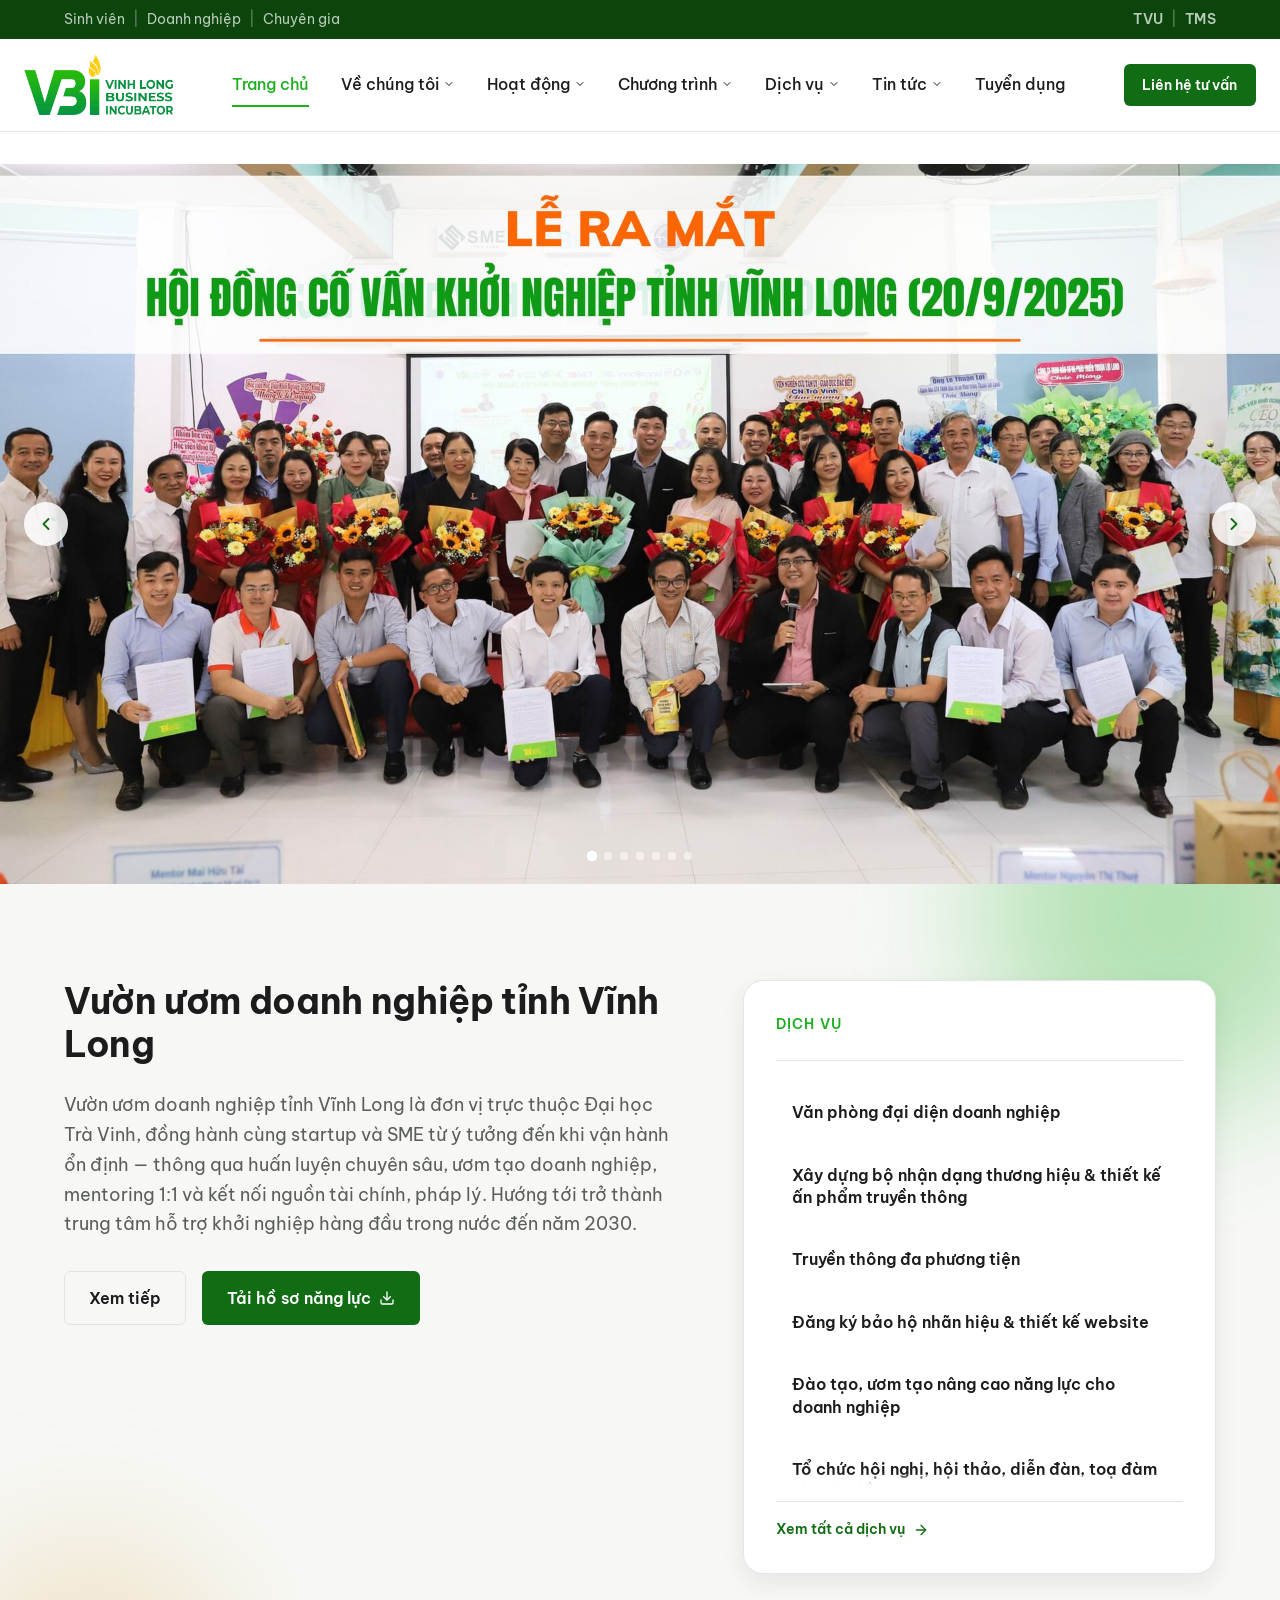
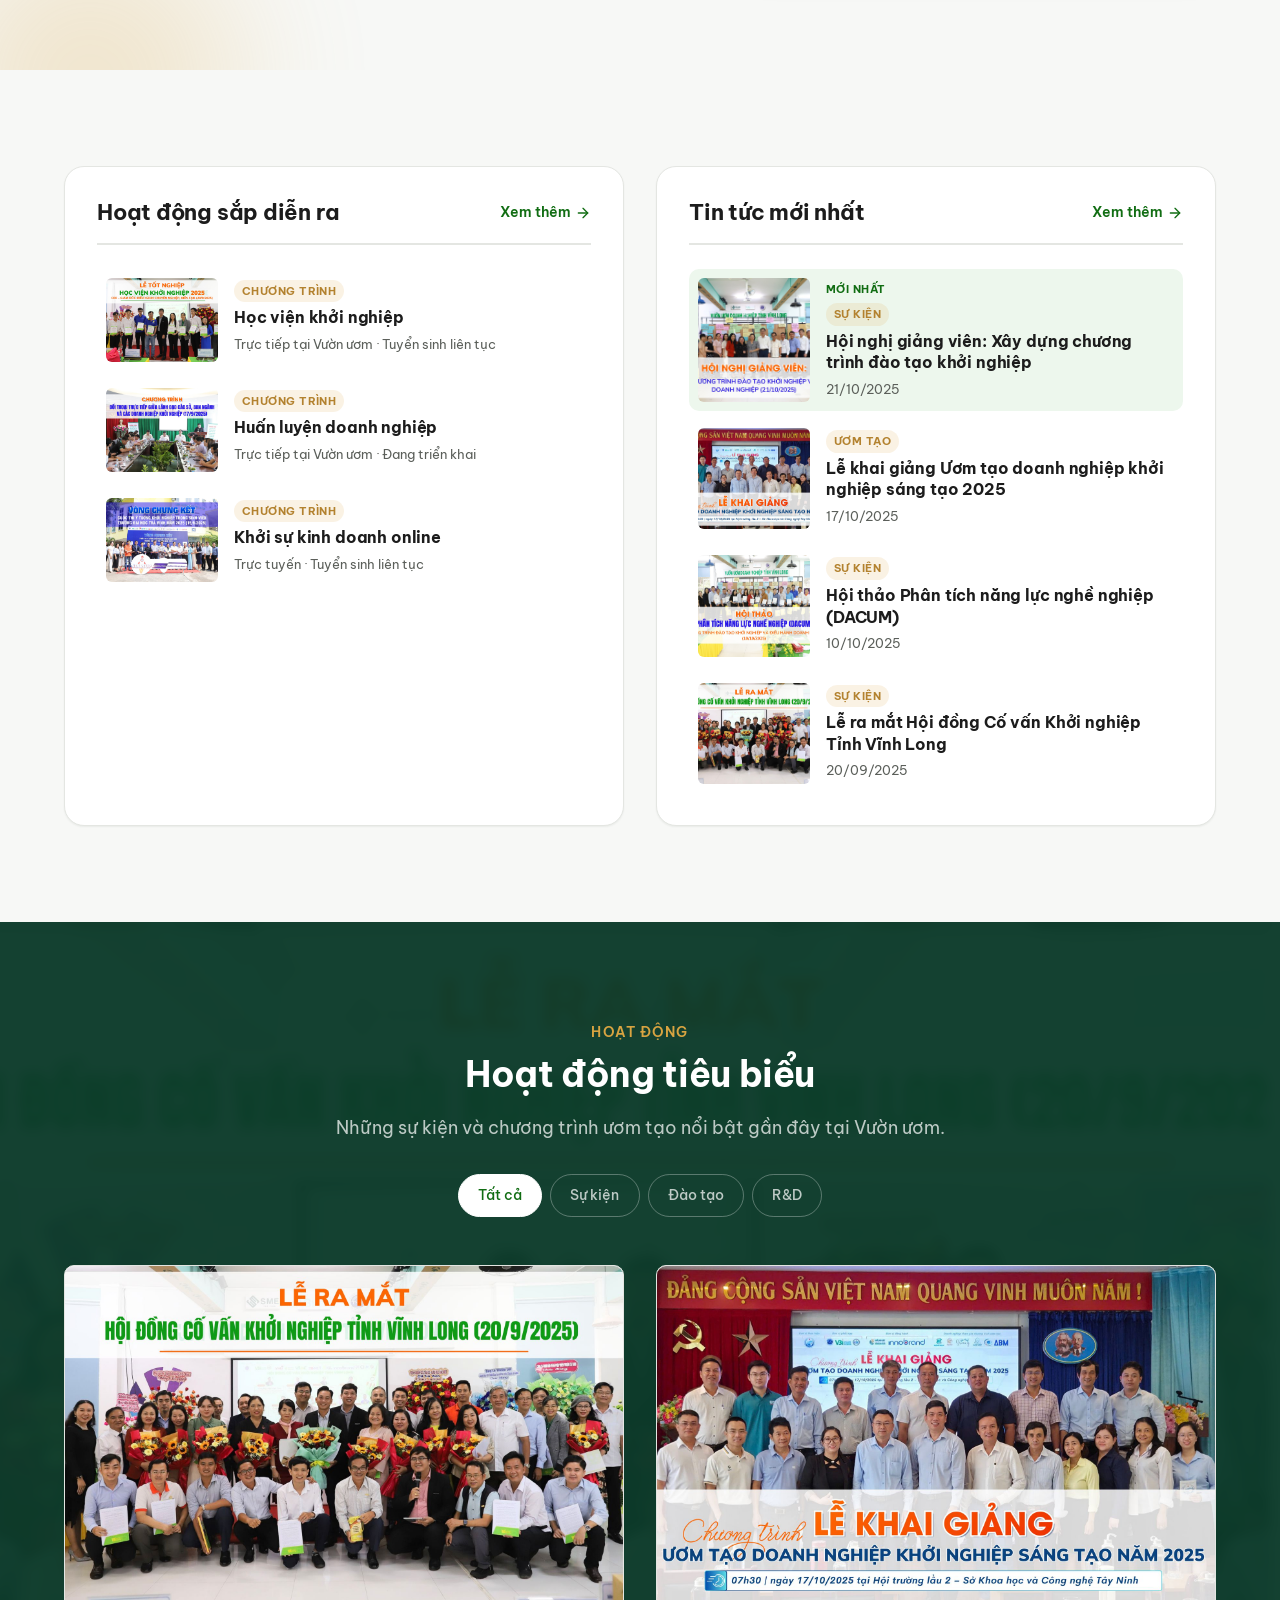
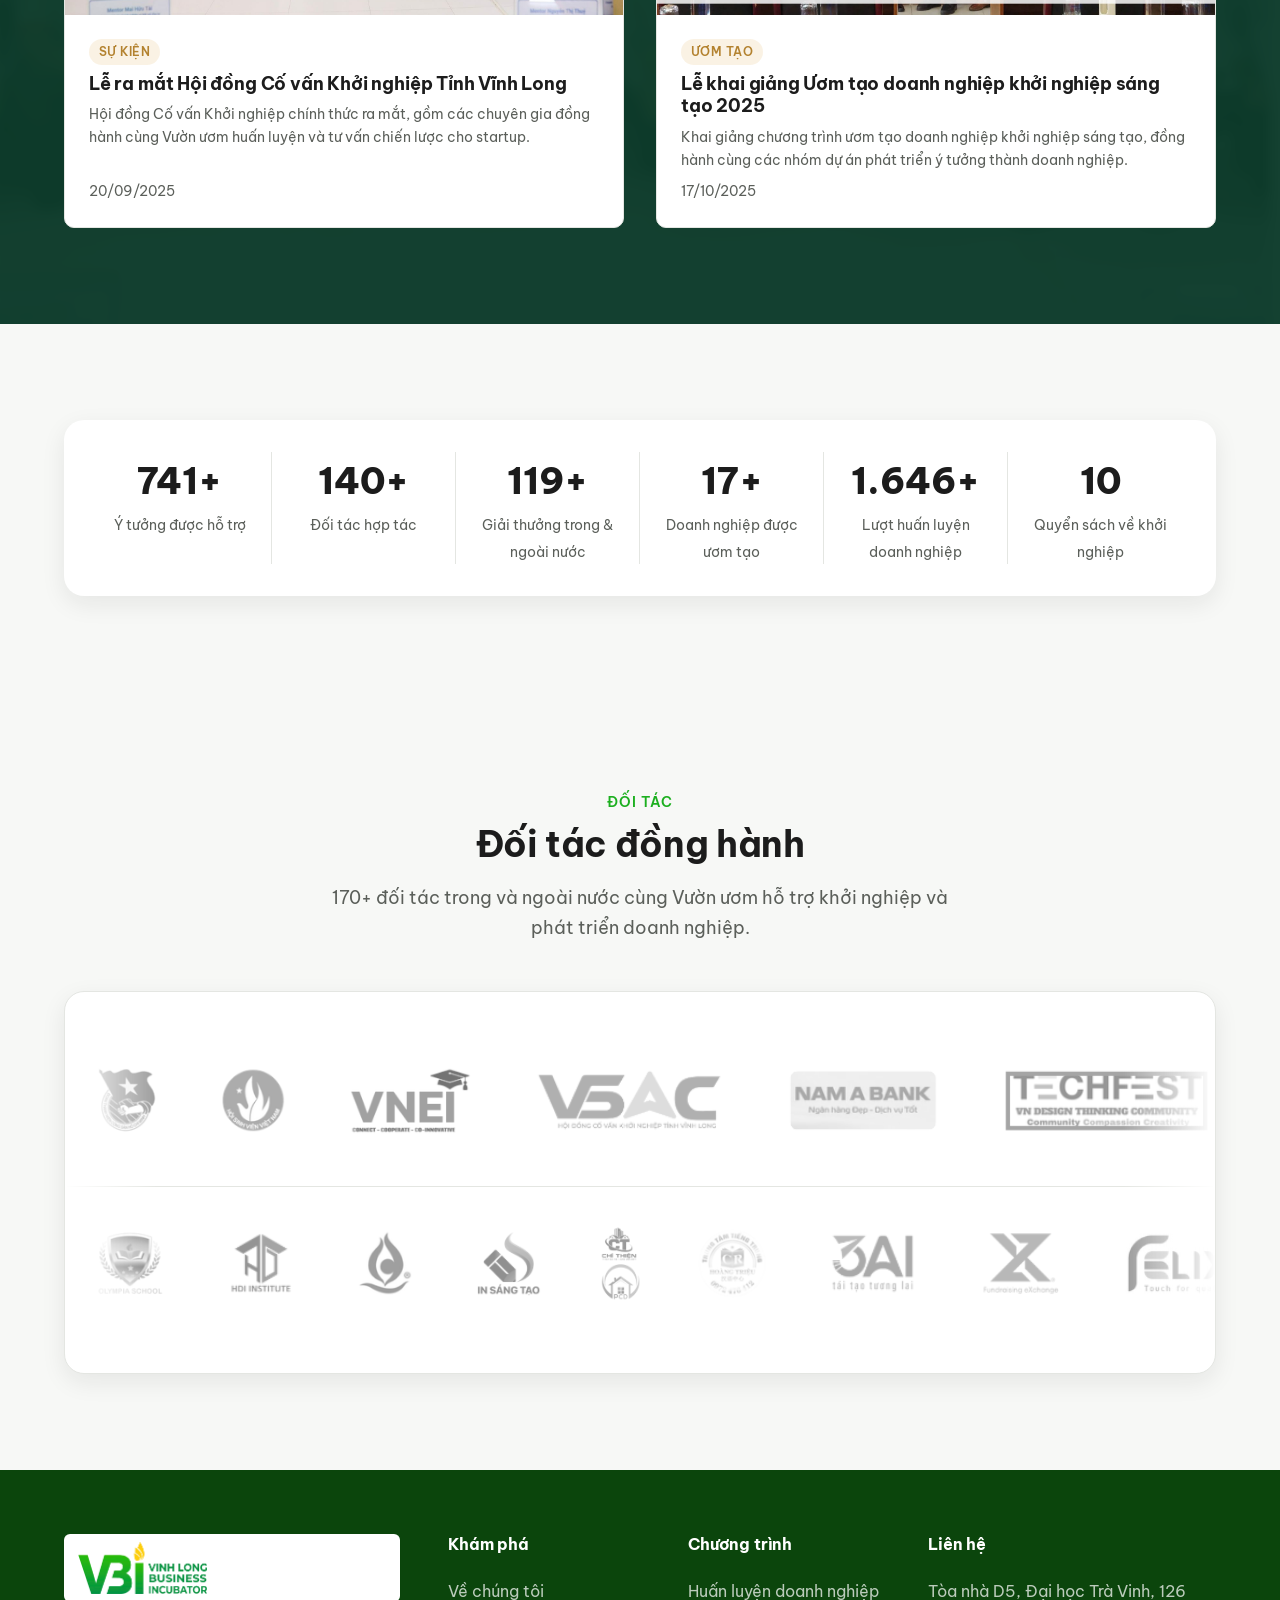
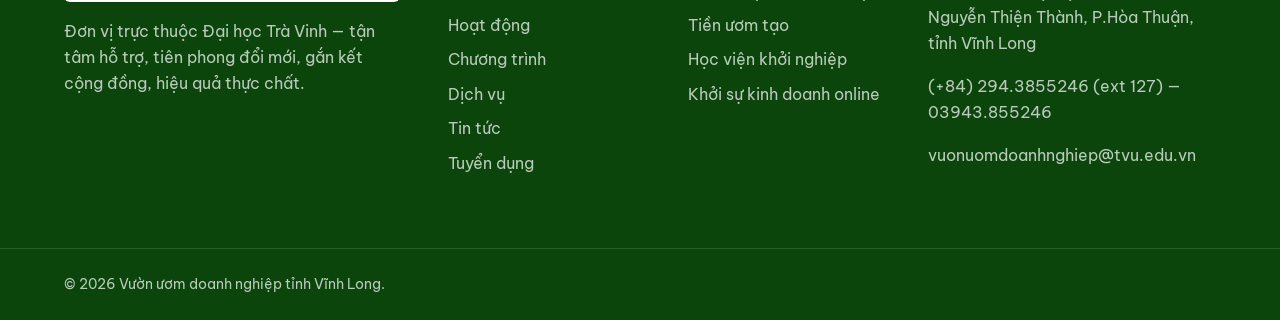
==== index.html @ f82afff4 "Bỏ toàn bộ icon trang trí trên site, giữ icon chức năng Xoá icon minh hoạ/trang trí (program-card, s" ====
<!DOCTYPE html>
<html lang="vi">

<head>
  <meta charset="UTF-8" />
  <meta name="viewport" content="width=device-width, initial-scale=1.0" />
  <title>Vườn Ươm Doanh Nghiệp Tỉnh Vĩnh Long</title>
  <meta name="description"
    content="Vườn ươm doanh nghiệp tỉnh Vĩnh Long — đơn vị trực thuộc Đại học Trà Vinh, hỗ trợ khởi nghiệp và phát triển doanh nghiệp thông qua ươm tạo, huấn luyện, mentoring và kết nối nguồn lực." />
  <link rel="icon" type="image/png" href="assets/images/favicon-32.png" />

  <link rel="preconnect" href="https://fonts.googleapis.com" />
  <link rel="preconnect" href="https://fonts.gstatic.com" crossorigin />
  <link href="https://fonts.googleapis.com/css2?family=Be+Vietnam+Pro:wght@400;500;600;700;800&display=swap"
    rel="stylesheet" />

  <link rel="stylesheet" href="assets/css/base.css" />
  <link rel="stylesheet" href="assets/css/layout.css" />
  <link rel="stylesheet" href="assets/css/components.css" />
</head>

<body>
  <a class="skip-link" href="#main">Bỏ qua đến nội dung chính</a>

  <header class="site-header" data-include="assets/partials/header.html"></header>

  <main id="main">
    <!-- HERO: carousel ảnh hoạt động thật -->
    <section class="hero-carousel" id="heroCarousel" aria-label="Ảnh hoạt động nổi bật" tabindex="0">
      <div class="hero-carousel__track" id="heroCarouselTrack">
        <div class="hero-carousel__slide"><img src="assets/images/hero/event-1.jpg"
            alt="Lễ ra mắt Hội đồng Cố vấn Khởi nghiệp Tỉnh Vĩnh Long, 20/09/2025" loading="eager" /></div>
        <div class="hero-carousel__slide"><img src="assets/images/hero/event-2.jpg"
            alt="Lễ tốt nghiệp Học viện Khởi nghiệp 2025, 20/09/2025" loading="lazy" /></div>
        <div class="hero-carousel__slide"><img src="assets/images/hero/event-3.jpg"
            alt="Vòng chung kết Cuộc thi Ý tưởng khởi nghiệp trong sinh viên Đại học Trà Vinh 2025, 15/09/2025"
            loading="lazy" /></div>
        <div class="hero-carousel__slide"><img src="assets/images/hero/event-4.jpg"
            alt="Hội thảo Phân tích năng lực nghề nghiệp (DACUM), 10/10/2025" loading="lazy" /></div>
        <div class="hero-carousel__slide"><img src="assets/images/hero/event-6.jpg"
            alt="Chương trình đối thoại giữa lãnh đạo sở, ban ngành và doanh nghiệp khởi nghiệp, 17/09/2025"
            loading="lazy" /></div>
        <div class="hero-carousel__slide"><img src="assets/images/hero/event-7.jpg"
            alt="Lễ khai giảng Ươm tạo doanh nghiệp khởi nghiệp sáng tạo 2025, 17/10/2025" loading="lazy" /></div>
        <div class="hero-carousel__slide"><img src="assets/images/hero/event-8.jpg"
            alt="Hội nghị giảng viên xây dựng chương trình đào tạo khởi nghiệp, 21/10/2025" loading="lazy" /></div>
      </div>

      <button type="button" class="hero-carousel__btn hero-carousel__btn--prev" id="heroPrev" aria-label="Ảnh trước">
        <svg viewBox="0 0 24 24" fill="none" stroke="currentColor" stroke-width="2.2" stroke-linecap="round"
          stroke-linejoin="round">
          <path d="m15 18-6-6 6-6" />
        </svg>
      </button>
      <button type="button" class="hero-carousel__btn hero-carousel__btn--next" id="heroNext"
        aria-label="Ảnh tiếp theo">
        <svg viewBox="0 0 24 24" fill="none" stroke="currentColor" stroke-width="2.2" stroke-linecap="round"
          stroke-linejoin="round">
          <path d="m9 18 6-6-6-6" />
        </svg>
      </button>

      <div class="hero-carousel__dots" id="heroDots" role="tablist" aria-label="Chọn ảnh"></div>
    </section>

    <!-- HERO: giới thiệu vườn ươm -->
    <section class="hero-intro">
      <span class="hero-intro__blob hero-intro__blob--one" aria-hidden="true"></span>
      <span class="hero-intro__blob hero-intro__blob--two" aria-hidden="true"></span>
      <div class="container">
        <div class="hero-intro__grid reveal">
          <div class="hero-intro__services">
            <span class="eyebrow">Dịch vụ</span>
            <div class="hero-intro__services-scroll">
              <a href="dich-vu.html" class="service-mini">
                <span class="service-mini__title">Văn phòng đại diện doanh nghiệp</span>
              </a>
              <a href="dich-vu.html#xay-dung-thuong-hieu" class="service-mini">
                <span class="service-mini__title">Xây dựng bộ nhận dạng thương hiệu &amp; thiết kế ấn phẩm truyền thông</span>
              </a>
              <a href="dich-vu.html#truyen-thong" class="service-mini">
                <span class="service-mini__title">Truyền thông đa phương tiện</span>
              </a>
              <a href="dich-vu.html#thiet-ke-website" class="service-mini">
                <span class="service-mini__title">Đăng ký bảo hộ nhãn hiệu &amp; thiết kế website</span>
              </a>
              <a href="dich-vu.html#dao-tao" class="service-mini">
                <span class="service-mini__title">Đào tạo, ươm tạo nâng cao năng lực cho doanh nghiệp</span>
              </a>
              <a href="dich-vu.html#to-chuc-su-kien" class="service-mini">
                <span class="service-mini__title">Tổ chức hội nghị, hội thảo, diễn đàn, toạ đàm chuyên đề</span>
              </a>
            </div>
            <a href="dich-vu.html" class="hero-intro__services-more">Xem tất cả dịch vụ
              <svg viewBox="0 0 24 24" fill="none" stroke="currentColor" stroke-width="2" stroke-linecap="round" stroke-linejoin="round"><path d="M5 12h14"/><path d="m12 5 7 7-7 7"/></svg>
            </a>
          </div>

          <div class="hero-intro__content">
            <h1>Vườn ươm doanh nghiệp tỉnh Vĩnh Long</h1>
            <p class="hero__lead">Vườn ươm doanh nghiệp tỉnh Vĩnh Long là đơn vị trực thuộc Đại học Trà Vinh, đồng hành
              cùng startup và SME từ ý tưởng đến khi vận hành ổn định — thông qua huấn luyện chuyên sâu, ươm tạo doanh
              nghiệp, mentoring 1:1 và kết nối nguồn tài chính, pháp lý. Hướng tới trở thành trung tâm hỗ trợ khởi
              nghiệp hàng đầu trong nước đến năm 2030.</p>
            <div class="hero__actions">
              <a href="ve-chung-toi.html#gioi-thieu" class="btn btn--outline">Xem tiếp</a>
              <a href="https://canva.link/e2jdh45irva1kex" target="_blank" rel="noopener" class="btn btn--primary">
                Tải hồ sơ năng lực
                <svg viewBox="0 0 24 24" fill="none" stroke="currentColor" stroke-width="2" stroke-linecap="round"
                  stroke-linejoin="round">
                  <path d="M21 15v4a2 2 0 0 1-2 2H5a2 2 0 0 1-2-2v-4" />
                  <polyline points="7 10 12 15 17 10" />
                  <line x1="12" y1="15" x2="12" y2="3" />
                </svg>
              </a>
            </div>
          </div>
        </div>
      </div>
    </section>

    <!-- HOẠT ĐỘNG & TIN TỨC (tự động chuyển theo ngày thật) -->
    <section class="section section--alt" id="tin-tuc">
      <div class="container">
        <div class="activity-news-split reveal">
          <div class="activity-news-split__col">
            <div class="activity-news-split__header">
              <h3>Hoạt động sắp diễn ra</h3>
              <a href="hoat-dong.html" class="activity-news-split__more">Xem thêm
                <svg viewBox="0 0 24 24" fill="none" stroke="currentColor" stroke-width="2" stroke-linecap="round"
                  stroke-linejoin="round">
                  <path d="M5 12h14" />
                  <path d="m12 5 7 7-7 7" />
                </svg>
              </a>
            </div>
            <div class="activity-news-split__list" id="activityColumn"></div>
          </div>

          <div class="activity-news-split__col">
            <div class="activity-news-split__header">
              <h3>Tin tức mới nhất</h3>
              <a href="tin-tuc.html" class="activity-news-split__more">Xem thêm
                <svg viewBox="0 0 24 24" fill="none" stroke="currentColor" stroke-width="2" stroke-linecap="round"
                  stroke-linejoin="round">
                  <path d="M5 12h14" />
                  <path d="m12 5 7 7-7 7" />
                </svg>
              </a>
            </div>
            <div class="activity-news-split__list" id="newsColumn"></div>
          </div>
        </div>

        <!-- Nguồn dữ liệu gộp: JS (initActivityNewsSplit) đọc data-event-date, so với ngày hôm nay
             rồi phân vào cột Hoạt động (còn hạn/không có ngày) hoặc Tin tức (đã qua ngày), mới nhất trước. -->
        <div id="eventsPool" hidden>
          <a href="chuong-trinh.html#hoc-vien-khoi-nghiep" class="event-card">
            <span class="event-card__media"><img src="assets/images/hero/event-2.jpg" alt="" loading="lazy" /></span>
            <span class="event-card__body">
              <span class="event-card__tag">Chương trình</span>
              <h4>Học viện khởi nghiệp</h4>
              <span class="event-card__meta">Trực tiếp tại Vườn ươm · Tuyển sinh liên tục</span>
            </span>
          </a>

          <a href="chuong-trinh.html#huan-luyen-doanh-nghiep" class="event-card">
            <span class="event-card__media"><img src="assets/images/hero/event-6.jpg" alt="" loading="lazy" /></span>
            <span class="event-card__body">
              <span class="event-card__tag">Chương trình</span>
              <h4>Huấn luyện doanh nghiệp</h4>
              <span class="event-card__meta">Trực tiếp tại Vườn ươm · Đang triển khai</span>
            </span>
          </a>

          <a href="chuong-trinh.html#khoi-su-kinh-doanh-online" class="event-card">
            <span class="event-card__media"><img src="assets/images/hero/event-3.jpg" alt="" loading="lazy" /></span>
            <span class="event-card__body">
              <span class="event-card__tag">Chương trình</span>
              <h4>Khởi sự kinh doanh online</h4>
              <span class="event-card__meta">Trực tuyến · Tuyển sinh liên tục</span>
            </span>
          </a>

          <a href="tin-tuc.html#tin-hoi-nghi-giang-vien" class="event-card" data-event-date="2025-10-21">
            <span class="event-card__media"><img src="assets/images/hero/event-8.jpg" alt="" loading="lazy" /></span>
            <span class="event-card__body">
              <span class="event-card__tag">Sự kiện</span>
              <h4>Hội nghị giảng viên: Xây dựng chương trình đào tạo khởi nghiệp</h4>
              <span class="event-card__meta">21/10/2025</span>
            </span>
          </a>

          <a href="tin-tuc.html#tin-khai-giang-uom-tao" class="event-card" data-event-date="2025-10-17">
            <span class="event-card__media"><img src="assets/images/hero/event-7.jpg" alt="" loading="lazy" /></span>
            <span class="event-card__body">
              <span class="event-card__tag">Ươm tạo</span>
              <h4>Lễ khai giảng Ươm tạo doanh nghiệp khởi nghiệp sáng tạo 2025</h4>
              <span class="event-card__meta">17/10/2025</span>
            </span>
          </a>

          <a href="tin-tuc.html#tin-dacum" class="event-card" data-event-date="2025-10-10">
            <span class="event-card__media"><img src="assets/images/hero/event-4.jpg" alt="" loading="lazy" /></span>
            <span class="event-card__body">
              <span class="event-card__tag">Sự kiện</span>
              <h4>Hội thảo Phân tích năng lực nghề nghiệp (DACUM)</h4>
              <span class="event-card__meta">10/10/2025</span>
            </span>
          </a>

          <a href="tin-tuc.html#tin-doi-thoai" class="event-card" data-event-date="2025-09-17">
            <span class="event-card__media"><img src="assets/images/hero/event-6.jpg" alt="" loading="lazy" /></span>
            <span class="event-card__body">
              <span class="event-card__tag">Sự kiện</span>
              <h4>Đối thoại giữa lãnh đạo sở, ban ngành và doanh nghiệp khởi nghiệp</h4>
              <span class="event-card__meta">17/09/2025</span>
            </span>
          </a>

          <a href="tin-tuc.html#tin-le-ra-mat-hoi-dong" class="event-card" data-event-date="2025-09-20">
            <span class="event-card__media"><img src="assets/images/hero/event-1.jpg" alt="" loading="lazy" /></span>
            <span class="event-card__body">
              <span class="event-card__tag">Sự kiện</span>
              <h4>Lễ ra mắt Hội đồng Cố vấn Khởi nghiệp Tỉnh Vĩnh Long</h4>
              <span class="event-card__meta">20/09/2025</span>
            </span>
          </a>

          <a href="tin-tuc.html#tin-tot-nghiep-hvkn" class="event-card" data-event-date="2025-09-20">
            <span class="event-card__media"><img src="assets/images/hero/event-2.jpg" alt="" loading="lazy" /></span>
            <span class="event-card__body">
              <span class="event-card__tag">Sự kiện</span>
              <h4>Lễ tốt nghiệp Học viện Khởi nghiệp 2025</h4>
              <span class="event-card__meta">20/09/2025</span>
            </span>
          </a>

          <a href="tin-tuc.html#tin-vong-chung-ket" class="event-card" data-event-date="2025-09-15">
            <span class="event-card__media"><img src="assets/images/hero/event-3.jpg" alt="" loading="lazy" /></span>
            <span class="event-card__body">
              <span class="event-card__tag">Sự kiện</span>
              <h4>Vòng chung kết Cuộc thi Ý tưởng khởi nghiệp trong sinh viên Đại học Trà Vinh 2025</h4>
              <span class="event-card__meta">15/09/2025</span>
            </span>
          </a>
        </div>
      </div>
    </section>

    <!-- HOẠT ĐỘNG TIÊU BIỂU -->
    <section class="featured-activities">
      <img src="assets/images/hero/event-1.jpg" alt="" class="featured-activities__bg" loading="lazy" />
      <span class="featured-activities__overlay" aria-hidden="true"></span>
      <div class="container featured-activities__inner reveal">
        <div class="section-head section-head--on-dark">
          <span class="eyebrow eyebrow--on-dark">Hoạt động</span>
          <h2>Hoạt động tiêu biểu</h2>
          <p>Những sự kiện và chương trình ươm tạo nổi bật gần đây tại Vườn ươm.</p>
        </div>

        <div class="featured-activities__tabs">
          <a href="hoat-dong.html" class="tab-pill is-active">Tất cả</a>
          <a href="hoat-dong.html#su-kien" class="tab-pill">Sự kiện</a>
          <a href="hoat-dong.html#dao-tao" class="tab-pill">Đào tạo</a>
          <a href="hoat-dong.html#rd" class="tab-pill">R&amp;D</a>
        </div>

        <div class="featured-activities__grid">
          <a href="tin-tuc.html#tin-le-ra-mat-hoi-dong" class="news-card">
            <div class="news-card__media">
              <img src="assets/images/hero/event-1.jpg" alt="" loading="lazy"
                style="width:100%; height:100%; object-fit:cover; display:block;" />
            </div>
            <div class="news-card__body">
              <span class="news-card__tag">Sự kiện</span>
              <h3>Lễ ra mắt Hội đồng Cố vấn Khởi nghiệp Tỉnh Vĩnh Long</h3>
              <p>Hội đồng Cố vấn Khởi nghiệp chính thức ra mắt, gồm các chuyên gia đồng hành cùng Vườn ươm huấn luyện và
                tư vấn chiến lược cho startup.</p>
              <span class="news-card__meta">
                20/09/2025
              </span>
            </div>
          </a>

          <a href="tin-tuc.html#tin-khai-giang-uom-tao" class="news-card">
            <div class="news-card__media">
              <img src="assets/images/hero/event-7.jpg" alt="" loading="lazy"
                style="width:100%; height:100%; object-fit:cover; display:block;" />
            </div>
            <div class="news-card__body">
              <span class="news-card__tag">Ươm tạo</span>
              <h3>Lễ khai giảng Ươm tạo doanh nghiệp khởi nghiệp sáng tạo 2025</h3>
              <p>Khai giảng chương trình ươm tạo doanh nghiệp khởi nghiệp sáng tạo, đồng hành cùng các nhóm dự án phát
                triển ý tưởng thành doanh nghiệp.</p>
              <span class="news-card__meta">
                17/10/2025
              </span>
            </div>
          </a>
        </div>
      </div>
    </section>

    <!-- SỐ LIỆU -->
    <section class="stats">
      <div class="container section">
        <div class="stats-card reveal">
          <div class="stats-grid">
            <div class="stat">
              <strong data-count="900" data-suffix="+">0</strong>
              <span>Ý tưởng được hỗ trợ</span>
            </div>
            <div class="stat">
              <strong data-count="170" data-suffix="+">0</strong>
              <span>Đối tác hợp tác</span>
            </div>
            <div class="stat">
              <strong data-count="145" data-suffix="+">0</strong>
              <span>Giải thưởng trong &amp; ngoài nước</span>
            </div>
            <div class="stat">
              <strong data-count="21" data-suffix="+">0</strong>
              <span>Doanh nghiệp được ươm tạo</span>
            </div>
            <div class="stat">
              <strong data-count="2000" data-suffix="+">0</strong>
              <span>Lượt huấn luyện doanh nghiệp</span>
            </div>
            <div class="stat">
              <strong data-count="12">0</strong>
              <span>Quyển sách về khởi nghiệp</span>
            </div>
          </div>
        </div>
      </div>
    </section>

    <!-- ĐỐI TÁC -->
    <section class="section section--alt" id="doi-tac">
      <div class="container">
        <div class="section-head reveal" style="text-align:center; max-width:640px; margin-inline:auto;">
          <span class="eyebrow">Đối tác</span>
          <h2>Đối tác đồng hành</h2>
          <p>170+ đối tác trong và ngoài nước cùng Vườn ươm hỗ trợ khởi nghiệp và phát triển doanh nghiệp.</p>
        </div>

        <div class="partners-wall reveal">
          <div class="partners-marquee">
            <div class="partners-marquee__track" id="partnersTrackA">
              <span class="partners-marquee__logo"><img src="assets/images/partners/partner-01.png" alt=""
                  loading="lazy" /></span>
              <span class="partners-marquee__logo"><img src="assets/images/partners/partner-02.png" alt=""
                  loading="lazy" /></span>
              <span class="partners-marquee__logo"><img src="assets/images/partners/partner-03.png" alt=""
                  loading="lazy" /></span>
              <span class="partners-marquee__logo"><img src="assets/images/partners/partner-04.png" alt=""
                  loading="lazy" /></span>
              <span class="partners-marquee__logo"><img src="assets/images/partners/partner-05.png" alt=""
                  loading="lazy" /></span>
              <span class="partners-marquee__logo"><img src="assets/images/partners/partner-06.png" alt=""
                  loading="lazy" /></span>
              <span class="partners-marquee__logo"><img src="assets/images/partners/partner-07.png" alt=""
                  loading="lazy" /></span>
              <span class="partners-marquee__logo"><img src="assets/images/partners/partner-08.png" alt=""
                  loading="lazy" /></span>
              <span class="partners-marquee__logo"><img src="assets/images/partners/partner-09.png" alt=""
                  loading="lazy" /></span>
              <span class="partners-marquee__logo"><img src="assets/images/partners/partner-10.png" alt=""
                  loading="lazy" /></span>
              <span class="partners-marquee__logo"><img src="assets/images/partners/partner-11.png" alt=""
                  loading="lazy" /></span>
              <span class="partners-marquee__logo"><img src="assets/images/partners/partner-12.png" alt=""
                  loading="lazy" /></span>
              <span class="partners-marquee__logo"><img src="assets/images/partners/partner-13.png" alt=""
                  loading="lazy" /></span>
              <span class="partners-marquee__logo"><img src="assets/images/partners/partner-14.png" alt=""
                  loading="lazy" /></span>
              <span class="partners-marquee__logo"><img src="assets/images/partners/partner-15.png" alt=""
                  loading="lazy" /></span>
              <span class="partners-marquee__logo"><img src="assets/images/partners/partner-16.png" alt=""
                  loading="lazy" /></span>
              <span class="partners-marquee__logo"><img src="assets/images/partners/partner-17.png" alt=""
                  loading="lazy" /></span>
              <span class="partners-marquee__logo"><img src="assets/images/partners/partner-18.png" alt=""
                  loading="lazy" /></span>
              <span class="partners-marquee__logo"><img src="assets/images/partners/partner-19.png" alt=""
                  loading="lazy" /></span>
              <span class="partners-marquee__logo"><img src="assets/images/partners/partner-20.png" alt=""
                  loading="lazy" /></span>
              <span class="partners-marquee__logo"><img src="assets/images/partners/partner-21.png" alt=""
                  loading="lazy" /></span>
              <span class="partners-marquee__logo"><img src="assets/images/partners/partner-22.png" alt=""
                  loading="lazy" /></span>
              <span class="partners-marquee__logo"><img src="assets/images/partners/partner-23.png" alt=""
                  loading="lazy" /></span>
              <span class="partners-marquee__logo"><img src="assets/images/partners/partner-24.png" alt=""
                  loading="lazy" /></span>
              <span class="partners-marquee__logo"><img src="assets/images/partners/partner-25.png" alt=""
                  loading="lazy" /></span>
              <span class="partners-marquee__logo"><img src="assets/images/partners/partner-26.png" alt=""
                  loading="lazy" /></span>
              <span class="partners-marquee__logo"><img src="assets/images/partners/partner-27.png" alt=""
                  loading="lazy" /></span>
              <span class="partners-marquee__logo"><img src="assets/images/partners/partner-28.png" alt=""
                  loading="lazy" /></span>
              <span class="partners-marquee__logo"><img src="assets/images/partners/partner-29.png" alt=""
                  loading="lazy" /></span>
              <span class="partners-marquee__logo"><img src="assets/images/partners/partner-30.png" alt=""
                  loading="lazy" /></span>
              <span class="partners-marquee__logo"><img src="assets/images/partners/partner-31.png" alt=""
                  loading="lazy" /></span>
              <span class="partners-marquee__logo"><img src="assets/images/partners/partner-32.png" alt=""
                  loading="lazy" /></span>
              <span class="partners-marquee__logo"><img src="assets/images/partners/partner-33.png" alt=""
                  loading="lazy" /></span>
              <span class="partners-marquee__logo"><img src="assets/images/partners/partner-34.png" alt=""
                  loading="lazy" /></span>
              <span class="partners-marquee__logo"><img src="assets/images/partners/partner-35.png" alt=""
                  loading="lazy" /></span>
              <span class="partners-marquee__logo"><img src="assets/images/partners/partner-36.png" alt=""
                  loading="lazy" /></span>
              <span class="partners-marquee__logo"><img src="assets/images/partners/partner-37.png" alt=""
                  loading="lazy" /></span>
              <span class="partners-marquee__logo"><img src="assets/images/partners/partner-38.png" alt=""
                  loading="lazy" /></span>
              <span class="partners-marquee__logo"><img src="assets/images/partners/partner-39.png" alt=""
                  loading="lazy" /></span>
              <span class="partners-marquee__logo"><img src="assets/images/partners/partner-40.png" alt=""
                  loading="lazy" /></span>
              <span class="partners-marquee__logo"><img src="assets/images/partners/partner-41.png" alt=""
                  loading="lazy" /></span>
              <span class="partners-marquee__logo"><img src="assets/images/partners/partner-42.png" alt=""
                  loading="lazy" /></span>
              <span class="partners-marquee__logo"><img src="assets/images/partners/partner-43.png" alt=""
                  loading="lazy" /></span>
            </div>
          </div>
          <div class="partners-marquee partners-marquee--reverse">
            <div class="partners-marquee__track" id="partnersTrackB">
              <span class="partners-marquee__logo"><img src="assets/images/partners/partner-44.png" alt=""
                  loading="lazy" /></span>
              <span class="partners-marquee__logo"><img src="assets/images/partners/partner-45.png" alt=""
                  loading="lazy" /></span>
              <span class="partners-marquee__logo"><img src="assets/images/partners/partner-46.png" alt=""
                  loading="lazy" /></span>
              <span class="partners-marquee__logo"><img src="assets/images/partners/partner-47.png" alt=""
                  loading="lazy" /></span>
              <span class="partners-marquee__logo"><img src="assets/images/partners/partner-48.png" alt=""
                  loading="lazy" /></span>
              <span class="partners-marquee__logo"><img src="assets/images/partners/partner-49.png" alt=""
                  loading="lazy" /></span>
              <span class="partners-marquee__logo"><img src="assets/images/partners/partner-50.png" alt=""
                  loading="lazy" /></span>
              <span class="partners-marquee__logo"><img src="assets/images/partners/partner-51.png" alt=""
                  loading="lazy" /></span>
              <span class="partners-marquee__logo"><img src="assets/images/partners/partner-52.png" alt=""
                  loading="lazy" /></span>
              <span class="partners-marquee__logo"><img src="assets/images/partners/partner-53.png" alt=""
                  loading="lazy" /></span>
              <span class="partners-marquee__logo"><img src="assets/images/partners/partner-54.png" alt=""
                  loading="lazy" /></span>
              <span class="partners-marquee__logo"><img src="assets/images/partners/partner-55.png" alt=""
                  loading="lazy" /></span>
              <span class="partners-marquee__logo"><img src="assets/images/partners/partner-56.png" alt=""
                  loading="lazy" /></span>
              <span class="partners-marquee__logo"><img src="assets/images/partners/partner-57.png" alt=""
                  loading="lazy" /></span>
              <span class="partners-marquee__logo"><img src="assets/images/partners/partner-58.png" alt=""
                  loading="lazy" /></span>
              <span class="partners-marquee__logo"><img src="assets/images/partners/partner-59.png" alt=""
                  loading="lazy" /></span>
              <span class="partners-marquee__logo"><img src="assets/images/partners/partner-60.png" alt=""
                  loading="lazy" /></span>
              <span class="partners-marquee__logo"><img src="assets/images/partners/partner-61.png" alt=""
                  loading="lazy" /></span>
              <span class="partners-marquee__logo"><img src="assets/images/partners/partner-62.png" alt=""
                  loading="lazy" /></span>
              <span class="partners-marquee__logo"><img src="assets/images/partners/partner-63.png" alt=""
                  loading="lazy" /></span>
              <span class="partners-marquee__logo"><img src="assets/images/partners/partner-64.png" alt=""
                  loading="lazy" /></span>
              <span class="partners-marquee__logo"><img src="assets/images/partners/partner-65.png" alt=""
                  loading="lazy" /></span>
              <span class="partners-marquee__logo"><img src="assets/images/partners/partner-66.png" alt=""
                  loading="lazy" /></span>
              <span class="partners-marquee__logo"><img src="assets/images/partners/partner-67.png" alt=""
                  loading="lazy" /></span>
              <span class="partners-marquee__logo"><img src="assets/images/partners/partner-68.png" alt=""
                  loading="lazy" /></span>
              <span class="partners-marquee__logo"><img src="assets/images/partners/partner-69.png" alt=""
                  loading="lazy" /></span>
              <span class="partners-marquee__logo"><img src="assets/images/partners/partner-70.png" alt=""
                  loading="lazy" /></span>
              <span class="partners-marquee__logo"><img src="assets/images/partners/partner-71.png" alt=""
                  loading="lazy" /></span>
              <span class="partners-marquee__logo"><img src="assets/images/partners/partner-72.png" alt=""
                  loading="lazy" /></span>
              <span class="partners-marquee__logo"><img src="assets/images/partners/partner-73.png" alt=""
                  loading="lazy" /></span>
              <span class="partners-marquee__logo"><img src="assets/images/partners/partner-74.png" alt=""
                  loading="lazy" /></span>
              <span class="partners-marquee__logo"><img src="assets/images/partners/partner-75.png" alt=""
                  loading="lazy" /></span>
              <span class="partners-marquee__logo"><img src="assets/images/partners/partner-76.png" alt=""
                  loading="lazy" /></span>
              <span class="partners-marquee__logo"><img src="assets/images/partners/partner-77.png" alt=""
                  loading="lazy" /></span>
              <span class="partners-marquee__logo"><img src="assets/images/partners/partner-78.png" alt=""
                  loading="lazy" /></span>
              <span class="partners-marquee__logo"><img src="assets/images/partners/partner-79.png" alt=""
                  loading="lazy" /></span>
              <span class="partners-marquee__logo"><img src="assets/images/partners/partner-80.png" alt=""
                  loading="lazy" /></span>
              <span class="partners-marquee__logo"><img src="assets/images/partners/partner-81.png" alt=""
                  loading="lazy" /></span>
              <span class="partners-marquee__logo"><img src="assets/images/partners/partner-82.png" alt=""
                  loading="lazy" /></span>
              <span class="partners-marquee__logo"><img src="assets/images/partners/partner-83.png" alt=""
                  loading="lazy" /></span>
              <span class="partners-marquee__logo"><img src="assets/images/partners/partner-84.png" alt=""
                  loading="lazy" /></span>
              <span class="partners-marquee__logo"><img src="assets/images/partners/partner-85.png" alt=""
                  loading="lazy" /></span>
              <span class="partners-marquee__logo"><img src="assets/images/partners/partner-86.png" alt=""
                  loading="lazy" /></span>
            </div>
          </div>
        </div>
      </div>
    </section>
  </main>

  <footer class="site-footer" data-include="assets/partials/footer.html"></footer>

  <button id="backToTop" class="back-to-top" aria-label="Lên đầu trang">
    <svg viewBox="0 0 24 24" fill="none" stroke="currentColor" stroke-width="2" stroke-linecap="round"
      stroke-linejoin="round">
      <path d="M12 19V5" />
      <path d="m5 12 7-7 7 7" />
    </svg>
  </button>

  <script src="assets/js/main.js"></script>
  <script src="assets/js/scroll-reveal.js"></script>
</body>

</html>
---- assets/css/base.css ----
/* ==========================================================================
   Base — reset, design tokens, typography
   ========================================================================== */

:root {
  /* Màu sắc */
  --color-primary: #1CAF1F;
  --color-primary-dark: #116D13;
  --color-primary-darker: #0B450C;
  --color-primary-tint: #EDF7ED;
  --color-accent: #D9A441;
  --color-accent-dark: #B3822F;

  --color-bg: #FFFFFF;
  --color-bg-alt: #F7F8F6;
  --color-text: #1C1C1C;
  --color-text-muted: #5B5F5A;
  --color-border: #E4E6E2;

  --color-on-primary: #FFFFFF;
  --color-on-primary-muted: rgba(255, 255, 255, 0.72);

  --color-danger: #B3261E;
  --color-danger-tint: #FBEAE9;

  /* Typography */
  --font-base: "Be Vietnam Pro", "Segoe UI", system-ui, -apple-system, sans-serif;
  --fs-sm: 0.875rem;
  --fs-base: 1rem;
  --fs-md: 1.125rem;
  --fs-lg: 1.375rem;
  --fs-xl: 1.75rem;
  --fs-2xl: 2.25rem;
  --fs-3xl: 3rem;

  /* Spacing scale */
  --space-1: 0.25rem;
  --space-2: 0.5rem;
  --space-3: 1rem;
  --space-4: 1.5rem;
  --space-5: 2rem;
  --space-6: 3rem;
  --space-7: 4rem;
  --space-8: 6rem;

  /* Layout */
  --container-width: 1200px;
  --radius-sm: 6px;
  --radius-md: 10px;
  --radius-lg: 20px;
  --shadow-sm: 0 1px 2px rgba(20, 30, 25, 0.06);
  --shadow-md: 0 8px 24px rgba(20, 30, 25, 0.08);
  --transition: 220ms ease;
}

*,
*::before,
*::after {
  box-sizing: border-box;
}

html {
  scroll-behavior: smooth;
}

body {
  margin: 0;
  font-family: var(--font-base);
  font-size: var(--fs-base);
  line-height: 1.65;
  color: var(--color-text);
  background: var(--color-bg);
  -webkit-font-smoothing: antialiased;
  overflow-x: hidden;
}

img,
svg {
  display: block;
  max-width: 100%;
}

/* Kích thước icon mặc định — mọi svg icon dùng viewBox 24x24 sẽ tự về đúng cỡ,
   trừ khi component ghi đè (button, card, stat...). Tránh icon phình to do
   thiếu width/height (svg mặc định 300x150 theo spec CSS). */
svg {
  width: 24px;
  height: 24px;
  flex-shrink: 0;
}

a {
  color: inherit;
  text-decoration: none;
}

ul,
ol {
  margin: 0;
  padding: 0;
  list-style: none;
}

button {
  font-family: inherit;
  cursor: pointer;
}

button:disabled,
button[disabled] {
  cursor: not-allowed;
  opacity: 0.6;
}

button.btn--loading:disabled {
  opacity: 1;
}

h1, h2, h3, h4, h5, h6 {
  margin: 0;
  font-weight: 700;
  line-height: 1.25;
  letter-spacing: -0.01em;
}

h1 { font-size: var(--fs-3xl); }
h2 { font-size: var(--fs-2xl); }
h3 { font-size: var(--fs-lg); }

p {
  margin: 0;
}

/* Utilities */
.container {
  width: 100%;
  max-width: var(--container-width);
  margin-inline: auto;
  padding-inline: var(--space-4);
}

.section {
  padding-block: var(--space-8);
}

.section--alt {
  background: var(--color-bg-alt);
}

.section-head {
  max-width: 640px;
  margin-bottom: var(--space-6);
}

.eyebrow {
  display: inline-block;
  font-size: var(--fs-sm);
  font-weight: 600;
  letter-spacing: 0.08em;
  text-transform: uppercase;
  color: var(--color-primary);
  margin-bottom: var(--space-2);
}

.section-head p {
  margin-top: var(--space-3);
  color: var(--color-text-muted);
  font-size: var(--fs-md);
}

.section-head--on-dark h2 {
  color: #fff;
}

.section-head--on-dark p {
  color: var(--color-on-primary-muted);
}

.eyebrow--on-dark {
  color: var(--color-accent);
}

.is-hidden {
  display: none !important;
}

.visually-hidden {
  position: absolute;
  width: 1px;
  height: 1px;
  padding: 0;
  margin: -1px;
  overflow: hidden;
  clip: rect(0, 0, 0, 0);
  white-space: nowrap;
  border: 0;
}

.skip-link {
  position: absolute;
  left: var(--space-3);
  top: -60px;
  background: var(--color-primary-dark);
  color: #fff;
  padding: var(--space-2) var(--space-4);
  border-radius: var(--radius-sm);
  z-index: 200;
  transition: top var(--transition);
}

.skip-link:focus {
  top: var(--space-3);
}

/* Focus ring nhất quán cho toàn site — chỉ hiện khi điều hướng bằng bàn phím */
a:focus-visible,
button:focus-visible,
input:focus-visible,
textarea:focus-visible,
select:focus-visible,
[tabindex]:focus-visible {
  outline: 2px solid var(--color-primary);
  outline-offset: 2px;
  border-radius: var(--radius-sm);
}

@media (max-width: 768px) {
  :root {
    --fs-3xl: 2.25rem;
    --fs-2xl: 1.75rem;
    --fs-xl: 1.375rem;
  }

  .section {
    padding-block: var(--space-6);
  }
}

/* Scroll reveal (mục 3 CLAUDE.md — animation khi scroll) */
.reveal {
  opacity: 0;
  transform: translateY(20px);
  transition: opacity 500ms ease, transform 500ms ease;
}

.reveal.is-visible {
  opacity: 1;
  transform: translateY(0);
}

@media (prefers-reduced-motion: reduce) {
  html {
    scroll-behavior: auto;
  }

  .reveal {
    opacity: 1;
    transform: none;
    transition: none;
  }
}
---- assets/css/layout.css ----
/* ==========================================================================
   Layout — header, navigation, footer, section grids
   ========================================================================== */

/* ---------- Header ---------- */
.site-header {
  position: sticky;
  top: 0;
  z-index: 100;
  background: var(--color-bg);
  border-bottom: 1px solid var(--color-border);
}

.topbar {
  background: var(--color-primary-darker);
  color: var(--color-on-primary-muted);
  font-size: var(--fs-sm);
}

.topbar .container {
  display: flex;
  align-items: center;
  justify-content: space-between;
  gap: var(--space-4);
  padding-block: var(--space-2);
}

.topbar__audience,
.topbar__partners {
  display: flex;
  align-items: center;
  gap: var(--space-2);
  flex-wrap: wrap;
}

.topbar__audience a,
.topbar__partners a {
  color: var(--color-on-primary-muted);
  transition: color var(--transition);
}

.topbar__audience a:hover,
.topbar__audience a:focus-visible,
.topbar__partners a:hover,
.topbar__partners a:focus-visible {
  color: #fff;
}

.topbar__partners a {
  font-weight: 600;
  letter-spacing: 0.02em;
}

.topbar__divider {
  color: rgba(255, 255, 255, 0.35);
}

@media (max-width: 640px) {
  .topbar .container {
    flex-wrap: wrap;
    row-gap: 4px;
    padding-block: var(--space-2);
  }

  .topbar__audience,
  .topbar__partners {
    font-size: 12px;
    gap: 6px;
  }

  .topbar__partners {
    margin-left: auto;
  }
}

.topbar__social {
  display: flex;
  align-items: center;
  gap: var(--space-3);
}

.topbar__social a {
  display: inline-flex;
  width: 40px;
  height: 40px;
  align-items: center;
  justify-content: center;
  border-radius: 50%;
  background: rgba(255, 255, 255, 0.1);
  color: #fff;
  transition: background var(--transition), color var(--transition);
}

.topbar__social a:hover,
.topbar__social a:focus-visible {
  background: var(--color-accent);
  color: var(--color-primary-dark);
}

.topbar__social svg {
  width: 14px;
  height: 14px;
}

.navbar {
  padding-block: var(--space-3);
}

.navbar .container {
  display: flex;
  align-items: center;
  justify-content: space-between;
  gap: var(--space-5);
  max-width: 1320px;
}

.brand {
  display: flex;
  align-items: center;
  gap: var(--space-2);
  font-weight: 700;
  color: var(--color-text);
}

.brand__logo {
  height: 60px;
  width: auto;
  flex-shrink: 0;
}

/* Logo có chữ màu xanh lá — trên nền tối (footer) cần khung trắng để đủ tương phản */
.brand--on-dark {
  background: #fff;
  padding: 8px 14px;
  border-radius: var(--radius-sm);
  box-shadow: var(--shadow-sm);
}

.brand--on-dark .brand__logo {
  height: 52px;
}

.nav-toggle {
  display: none;
  flex-direction: column;
  justify-content: center;
  gap: 5px;
  width: 44px;
  height: 44px;
  border: 1px solid var(--color-border);
  border-radius: var(--radius-sm);
  background: none;
}

.nav-toggle span {
  display: block;
  width: 18px;
  height: 2px;
  margin-inline: auto;
  background: var(--color-text);
  transition: transform var(--transition), opacity var(--transition);
}

.nav-toggle[aria-expanded="true"] span:nth-child(1) {
  transform: translateY(7px) rotate(45deg);
}

.nav-toggle[aria-expanded="true"] span:nth-child(2) {
  opacity: 0;
}

.nav-toggle[aria-expanded="true"] span:nth-child(3) {
  transform: translateY(-7px) rotate(-45deg);
}

.main-nav__list {
  display: flex;
  align-items: center;
  gap: var(--space-5);
}

.main-nav__list > li {
  position: relative;
}

.main-nav__list a {
  display: inline-flex;
  align-items: center;
  gap: 4px;
  padding: var(--space-2) 0;
  font-weight: 500;
  color: var(--color-text);
  border-bottom: 2px solid transparent;
  transition: color var(--transition), border-color var(--transition);
  white-space: nowrap;
}

.main-nav__list > li {
  flex-shrink: 0;
}

.main-nav__list a:hover,
.main-nav__list a:focus-visible,
.main-nav__list a.is-active {
  color: var(--color-primary);
  border-color: var(--color-primary);
}

.has-dropdown > a svg {
  width: 12px;
  height: 12px;
  transition: transform var(--transition);
}

.has-dropdown:hover > a svg,
.has-dropdown:focus-within > a svg {
  transform: rotate(180deg);
}

.dropdown {
  position: absolute;
  top: 100%;
  left: 0;
  min-width: 270px;
  background: var(--color-bg);
  border: 1px solid var(--color-border);
  border-radius: var(--radius-md);
  box-shadow: var(--shadow-md);
  padding: var(--space-2);
  opacity: 0;
  visibility: hidden;
  transform: translateY(6px);
  transition: opacity var(--transition), transform var(--transition), visibility var(--transition);
  z-index: 10;
}

.has-dropdown:hover .dropdown,
.has-dropdown:focus-within .dropdown {
  opacity: 1;
  visibility: visible;
  transform: translateY(0);
}

.dropdown a {
  display: block;
  padding: var(--space-2) var(--space-3);
  border-radius: var(--radius-sm);
  border: none;
  font-weight: 400;
  color: var(--color-text);
}

.dropdown a:hover,
.dropdown a:focus-visible {
  background: var(--color-primary-tint);
  color: var(--color-primary);
}

.navbar__cta {
  display: flex;
  align-items: center;
  gap: var(--space-3);
}

@media (max-width: 960px) {
  .topbar .topbar__social {
    display: none;
  }
}

.nav-backdrop {
  position: fixed;
  inset: 0;
  background: rgba(13, 59, 43, 0.45);
  opacity: 0;
  visibility: hidden;
  transition: opacity var(--transition), visibility var(--transition);
  z-index: 95;
}

.nav-backdrop.is-visible {
  opacity: 1;
  visibility: visible;
}

@media (min-width: 1241px) {
  .nav-backdrop {
    display: none;
  }
}

@media (max-width: 1240px) {
  .nav-toggle {
    display: inline-flex;
  }

  .main-nav {
    position: fixed;
    inset: 0 0 0 30%;
    top: 0;
    background: var(--color-bg);
    padding: var(--space-7) var(--space-4) var(--space-4);
    transform: translateX(100%);
    transition: transform var(--transition);
    overflow-y: auto;
    box-shadow: var(--shadow-md);
  }

  .main-nav.is-open {
    transform: translateX(0);
  }

  .main-nav__list {
    flex-direction: column;
    align-items: stretch;
    gap: 0;
  }

  .main-nav__list > li {
    border-bottom: 1px solid var(--color-border);
  }

  .main-nav__list a {
    width: 100%;
    padding-block: var(--space-3);
  }

  .dropdown {
    position: static;
    opacity: 1;
    visibility: visible;
    transform: none;
    box-shadow: none;
    border: none;
    display: none;
    padding-left: var(--space-3);
  }

  .has-dropdown.is-open .dropdown {
    display: block;
  }

  .navbar__cta .btn {
    display: none;
  }

  .topbar__contacts span:last-child {
    display: none;
  }
}

/* ---------- Hero: carousel ảnh hoạt động thật ---------- */
.hero-carousel {
  position: relative;
  width: 100%;
  max-width: 1920px;
  margin-inline: auto;
  aspect-ratio: 16 / 9;
  margin-top: var(--space-5);
  overflow: hidden;
  background: var(--color-bg-alt);
}

.hero-carousel:focus-visible {
  outline: 3px solid var(--color-accent);
  outline-offset: -3px;
}

.hero-carousel__track {
  display: flex;
  height: 100%;
  transition: transform 550ms ease;
}

.hero-carousel__slide {
  flex: 0 0 100%;
  height: 100%;
}

.hero-carousel__slide img {
  width: 100%;
  height: 100%;
  object-fit: cover;
}

.hero-carousel__btn {
  position: absolute;
  top: 50%;
  transform: translateY(-50%);
  display: flex;
  align-items: center;
  justify-content: center;
  width: 44px;
  height: 44px;
  border-radius: 50%;
  border: none;
  background: rgba(255, 255, 255, 0.85);
  color: var(--color-primary-dark);
  box-shadow: var(--shadow-md);
  cursor: pointer;
  z-index: 5;
  transition: background var(--transition), transform var(--transition);
}

.hero-carousel__btn svg {
  width: 20px;
  height: 20px;
}

.hero-carousel__btn:hover,
.hero-carousel__btn:focus-visible {
  background: #fff;
  transform: translateY(-50%) scale(1.06);
}

.hero-carousel__btn--prev {
  left: var(--space-4);
}

.hero-carousel__btn--next {
  right: var(--space-4);
}

.hero-carousel__dots {
  position: absolute;
  bottom: var(--space-4);
  left: 50%;
  transform: translateX(-50%);
  display: flex;
  gap: 8px;
  z-index: 5;
}

.hero-carousel__dot {
  width: 8px;
  height: 8px;
  padding: 0;
  border: none;
  border-radius: 50%;
  background: rgba(255, 255, 255, 0.55);
  cursor: pointer;
  transition: background var(--transition), transform var(--transition);
}

.hero-carousel__dot.is-active {
  background: #fff;
  transform: scale(1.35);
}

@media (max-width: 640px) {
  .hero-carousel__btn {
    width: 36px;
    height: 36px;
  }

  .hero-carousel__btn svg {
    width: 18px;
    height: 18px;
  }
}

@media (prefers-reduced-motion: reduce) {
  .hero-carousel__track {
    transition: none;
  }
}

/* ---------- Hero: thông điệp chính ---------- */
.hero-intro {
  position: relative;
  overflow: hidden;
  background: var(--color-bg-alt);
}

.hero-intro__blob {
  position: absolute;
  border-radius: 50%;
  filter: blur(70px);
  opacity: 0.3;
  z-index: 0;
}

.hero-intro__blob--one {
  width: 380px;
  height: 380px;
  background: var(--color-primary);
  top: -160px;
  right: -80px;
}

.hero-intro__blob--two {
  width: 300px;
  height: 300px;
  background: var(--color-accent);
  bottom: -160px;
  left: -60px;
  opacity: 0.22;
}

.hero-intro .container {
  position: relative;
  z-index: 1;
  padding-block: var(--space-8);
}

.hero-intro__grid {
  display: grid;
  grid-template-columns: 1.2fr 1fr;
  grid-template-areas: "content services";
  gap: var(--space-6);
  align-items: start;
}

.hero-intro__content {
  grid-area: content;
  max-width: 640px;
}

.hero-intro__content h1 {
  font-size: var(--fs-2xl);
  line-height: 1.2;
}

.hero-intro__content .hero__lead {
  margin-bottom: var(--space-5);
}

/* ---------- Dịch vụ (cột cuộn dọc bên trái) ---------- */
.hero-intro__services {
  grid-area: services;
  display: flex;
  flex-direction: column;
  background: #fff;
  border: 1px solid var(--color-border);
  border-radius: var(--radius-lg);
  box-shadow: var(--shadow-md);
  padding: var(--space-5);
}

.hero-intro__services > .eyebrow {
  margin-bottom: var(--space-4);
  padding-bottom: var(--space-4);
  border-bottom: 1px solid var(--color-border);
}

.hero-intro__services-scroll {
  display: flex;
  flex-direction: column;
  gap: var(--space-2);
  max-height: 320px;
  overflow-y: auto;
  padding-right: var(--space-2);
  margin-right: calc(var(--space-2) * -1);
  mask-image: linear-gradient(180deg, transparent, #000 12px, #000 calc(100% - 12px), transparent);
}

.hero-intro__services-scroll::-webkit-scrollbar {
  width: 5px;
}

.hero-intro__services-scroll::-webkit-scrollbar-thumb {
  background: var(--color-border);
  border-radius: 999px;
}

.service-mini {
  display: flex;
  align-items: center;
  gap: var(--space-4);
  padding: var(--space-3);
  border-radius: var(--radius-md);
  color: var(--color-text);
  transition: background var(--transition), transform var(--transition);
}

.service-mini:hover {
  background: var(--color-primary-tint);
  transform: translateX(2px);
}

.service-mini__title {
  font-size: var(--fs-base);
  font-weight: 600;
  line-height: 1.4;
}

.hero-intro__services-more {
  display: flex;
  align-items: center;
  gap: var(--space-2);
  margin-top: var(--space-3);
  padding-top: var(--space-3);
  border-top: 1px solid var(--color-border);
  font-weight: 600;
  font-size: var(--fs-sm);
  color: var(--color-primary-dark);
}

.hero-intro__services-more svg {
  width: 16px;
  height: 16px;
}

@media (min-width: 1200px) {
  .hero-intro__grid {
    grid-template-columns: 1.3fr 1fr;
    grid-template-areas: "content services";
    gap: var(--space-7);
  }

  .hero-intro__services-scroll {
    max-height: 400px;
  }
}

@media (max-width: 900px) {
  .hero-intro__grid {
    grid-template-columns: 1fr;
    grid-template-areas:
      "content"
      "services";
  }

  .hero-intro__content {
    max-width: none;
  }

  .hero-intro__content h1 {
    font-size: var(--fs-3xl);
  }

  .hero-intro__services-scroll {
    max-height: 280px;
  }
}

.hero-intro__content h1 {
  margin-bottom: var(--space-4);
}

.hero-intro__content h1 em {
  font-style: normal;
  color: var(--color-primary);
}

/* Grid item mặc định có min-width:auto nên có thể phình rộng hơn cột và bị
   overflow ngang trên mobile (đặc biệt với nội dung inline-flex như badge).
   Ép min-width:0 để cột luôn co đúng theo lưới. */
.about-grid > *,
.footer-grid > * {
  min-width: 0;
}

.hero h1 {
  margin-bottom: var(--space-4);
}

.hero h1 em {
  font-style: normal;
  color: var(--color-primary);
}

.hero__lead {
  font-size: var(--fs-md);
  color: var(--color-text-muted);
  max-width: 62ch;
  margin-bottom: var(--space-3);
}

.hero__more {
  margin-bottom: var(--space-5);
}

.hero__more a {
  display: inline-flex;
  align-items: center;
  gap: 6px;
  font-weight: 600;
  color: var(--color-primary);
  border-bottom: 1px solid transparent;
  transition: border-color var(--transition);
}

.hero__more a:hover,
.hero__more a:focus-visible {
  border-color: var(--color-primary);
}

.hero__more svg {
  width: 16px;
  height: 16px;
}

.hero__actions {
  display: flex;
  gap: var(--space-3);
  flex-wrap: wrap;
  margin-bottom: var(--space-6);
}

.hero__trust {
  display: flex;
  gap: var(--space-6);
  flex-wrap: wrap;
}

.hero__trust div strong {
  display: block;
  font-size: var(--fs-xl);
  color: var(--color-primary);
}

.hero__trust div span {
  font-size: var(--fs-sm);
  color: var(--color-text-muted);
}

@media (max-width: 960px) {
  .hero-intro .container {
    padding-block: var(--space-6);
  }
}

/* ---------- Giới thiệu ---------- */
.about-grid {
  display: grid;
  grid-template-columns: 0.85fr 1.15fr;
  gap: var(--space-7);
  align-items: center;
}

.about-grid__text .section-head {
  margin-bottom: var(--space-4);
}

.value-list {
  display: grid;
  gap: var(--space-3);
  margin-block: var(--space-5);
}

.value-list li {
  display: flex;
  align-items: flex-start;
  gap: var(--space-3);
}

.value-list svg {
  width: 20px;
  height: 20px;
  color: var(--color-primary);
  flex-shrink: 0;
  margin-top: 3px;
}

@media (max-width: 900px) {
  .about-grid {
    grid-template-columns: 1fr;
  }

  .about-grid__media {
    order: -1;
  }
}

/* ---------- Chương trình ---------- */
.tabs {
  display: flex;
  flex-wrap: wrap;
  gap: var(--space-2);
  margin-bottom: var(--space-6);
}

.program-grid {
  display: grid;
  grid-template-columns: repeat(3, 1fr);
  gap: var(--space-4);
}

@media (max-width: 960px) {
  .program-grid {
    grid-template-columns: repeat(2, 1fr);
  }
}

@media (max-width: 640px) {
  .program-grid {
    grid-template-columns: 1fr;
  }

  .tabs {
    flex-wrap: nowrap;
    overflow-x: auto;
    padding-bottom: var(--space-2);
    margin-inline: calc(var(--space-4) * -1);
    padding-inline: var(--space-4);
  }

  .tabs .tab-btn {
    flex-shrink: 0;
    white-space: nowrap;
  }
}

/* ---------- Hoạt động tiêu biểu ---------- */
.featured-activities {
  position: relative;
  overflow: hidden;
  padding-block: var(--space-8);
}

.featured-activities__bg {
  position: absolute;
  inset: -10px;
  width: calc(100% + 20px);
  height: calc(100% + 20px);
  object-fit: cover;
  filter: blur(6px);
  z-index: 0;
}

.featured-activities__overlay {
  position: absolute;
  inset: 0;
  z-index: 1;
  background: rgba(13, 59, 43, 0.97);
}

.featured-activities__inner {
  position: relative;
  z-index: 2;
}

.featured-activities__inner .section-head {
  text-align: center;
  max-width: 640px;
  margin-inline: auto;
  margin-bottom: var(--space-5);
}

.featured-activities__tabs {
  display: flex;
  justify-content: center;
  gap: var(--space-2);
  flex-wrap: wrap;
  margin-bottom: var(--space-6);
}

.tab-pill {
  padding: 0.55rem 1.2rem;
  border-radius: 999px;
  border: 1px solid rgba(255, 255, 255, 0.3);
  color: var(--color-on-primary-muted);
  font-weight: 500;
  font-size: var(--fs-sm);
  transition: background var(--transition), color var(--transition), border-color var(--transition);
}

.tab-pill:hover,
.tab-pill:focus-visible {
  border-color: #fff;
  color: #fff;
}

.tab-pill.is-active {
  background: #fff;
  border-color: #fff;
  color: var(--color-primary-dark);
}

.featured-activities__grid {
  display: grid;
  grid-template-columns: repeat(2, 1fr);
  gap: var(--space-5);
}

.featured-activities__grid .news-card {
  background: var(--color-bg);
}

.featured-activities__more {
  text-align: center;
  margin-top: var(--space-6);
}

@media (max-width: 720px) {
  .featured-activities__grid {
    grid-template-columns: 1fr;
  }
}

/* ---------- Số liệu ---------- */
.stats {
  background: var(--color-bg-alt);
}

.stats-card {
  background: var(--color-bg);
  border-radius: 20px;
  box-shadow: var(--shadow-md);
  padding: var(--space-5) var(--space-4);
}

.stats-grid {
  display: grid;
  grid-template-columns: repeat(6, 1fr);
  text-align: center;
}

.stat {
  padding-inline: var(--space-3);
  border-right: 1px solid var(--color-border);
}

.stat:last-child {
  border-right: none;
}

.stat strong {
  display: block;
  font-size: var(--fs-2xl);
  font-weight: 800;
  color: var(--color-text);
}

.stat span {
  font-size: var(--fs-sm);
  color: var(--color-text-muted);
}

@media (max-width: 960px) {
  .stats-grid {
    grid-template-columns: repeat(3, 1fr);
    row-gap: var(--space-5);
  }

  .stat {
    padding-block: var(--space-3);
    border-right: 1px solid var(--color-border);
    border-bottom: 1px solid var(--color-border);
  }

  .stat:nth-child(3n) {
    border-right: none;
  }

  .stat:nth-last-child(-n + 3) {
    border-bottom: none;
  }
}

@media (max-width: 560px) {
  .stats-grid {
    grid-template-columns: repeat(2, 1fr);
  }

  .stat {
    border-right: 1px solid var(--color-border);
    border-bottom: 1px solid var(--color-border);
  }

  .stat:nth-child(3n) {
    border-right: 1px solid var(--color-border);
  }

  .stat:nth-child(2n) {
    border-right: none;
  }

  .stat:nth-last-child(-n + 3) {
    border-bottom: 1px solid var(--color-border);
  }

  .stat:nth-last-child(-n + 2) {
    border-bottom: none;
  }
}

/* ---------- Về chúng tôi: Giới thiệu (pillar cards) ---------- */
.about-intro__lead {
  font-size: var(--fs-md);
  color: var(--color-text-muted);
  max-width: 72ch;
  margin-top: var(--space-3);
}

.pillar-grid {
  display: grid;
  grid-template-columns: repeat(3, 1fr);
  gap: var(--space-5);
  margin-top: var(--space-6);
}

.pillar-card {
  background: #fff;
  border: 1px solid var(--color-border);
  border-radius: var(--radius-lg);
  padding: var(--space-5);
  box-shadow: var(--shadow-sm);
  transition: transform var(--transition), box-shadow var(--transition);
}

.pillar-card:hover {
  transform: perspective(800px) rotateX(2deg) translateY(-4px);
  box-shadow: 0 20px 36px rgba(20, 30, 25, 0.14);
}

.pillar-card--accent {
  background: linear-gradient(160deg, var(--color-primary-tint), #fff 60%);
  border-color: var(--color-primary);
}

.pillar-card h3 {
  margin-bottom: var(--space-2);
}

.pillar-card p {
  color: var(--color-text-muted);
  line-height: 1.6;
  font-size: var(--fs-sm);
}

.about-feature {
  margin-top: var(--space-7);
}

.feature-list {
  display: grid;
  grid-template-columns: repeat(2, 1fr);
  gap: var(--space-3);
  margin-top: var(--space-4);
}

.feature-list li {
  display: flex;
  align-items: flex-start;
  gap: var(--space-3);
  padding: var(--space-3);
  background: var(--color-bg-alt);
  border-radius: var(--radius-md);
  line-height: 1.5;
}

/* .prose ul li có bullet + padding-left riêng — vô hiệu khi feature-list
   được lồng bên trong khối .prose (vd. trang Chương trình). */
.prose .feature-list li {
  padding: var(--space-3);
  color: var(--color-text);
}

.prose .feature-list li::before {
  display: none;
}

.about-split {
  display: grid;
  grid-template-columns: repeat(2, 1fr);
  gap: var(--space-5);
  margin-top: var(--space-7);
}

.about-split__col h3 {
  margin-bottom: var(--space-2);
}

.about-split__col p {
  color: var(--color-text-muted);
  line-height: 1.6;
}

.about-panel {
  background: #fff;
  border: 1px solid var(--color-border);
  border-radius: var(--radius-lg);
  padding: var(--space-6);
  box-shadow: var(--shadow-sm);
}

.about-panel .media-placeholder img {
  transition: transform 400ms ease;
}

.about-panel .media-placeholder:hover img {
  transform: scale(1.04);
}

.about-panel + .about-panel {
  margin-top: var(--space-6);
}

.tag-list {
  display: flex;
  flex-wrap: wrap;
  gap: var(--space-2);
  margin-top: var(--space-3);
}

.tag {
  display: inline-block;
  font-size: var(--fs-sm);
  font-weight: 600;
  color: var(--color-primary-dark);
  background: var(--color-primary-tint);
  padding: 4px 14px;
  border-radius: 999px;
}

@media (max-width: 700px) {
  .pillar-grid {
    grid-template-columns: 1fr;
  }

  .feature-list {
    grid-template-columns: 1fr;
  }

  .about-split {
    grid-template-columns: 1fr;
  }
}

/* ---------- Timeline (lịch sử phát triển) ---------- */
.timeline {
  position: relative;
  display: flex;
  flex-direction: column;
  gap: var(--space-5);
  margin-top: var(--space-6);
}

.timeline::before {
  content: "";
  position: absolute;
  top: 6px;
  bottom: 6px;
  left: 7px;
  width: 2px;
  background: linear-gradient(180deg, var(--color-primary) 0%, var(--color-border) 85%);
}

.timeline__item {
  position: relative;
  padding-left: var(--space-5);
}

.timeline__item::before {
  content: "";
  position: absolute;
  left: 1px;
  top: 22px;
  width: 14px;
  height: 14px;
  border-radius: 50%;
  background: var(--color-bg);
  border: 3px solid var(--color-primary);
  box-shadow: 0 0 0 4px var(--color-primary-tint);
  z-index: 1;
}

.timeline__card {
  background: #fff;
  border: 1px solid var(--color-border);
  border-radius: var(--radius-lg);
  padding: var(--space-5);
  box-shadow: var(--shadow-sm);
  transition: transform var(--transition), box-shadow var(--transition);
}

.timeline__card:hover {
  transform: perspective(700px) rotateX(2deg) translateY(-4px);
  box-shadow: 0 20px 36px rgba(20, 30, 25, 0.14);
}

.timeline__card--current {
  border-color: var(--color-primary);
  background: linear-gradient(160deg, var(--color-primary-tint), #fff 55%);
}

.timeline__card p {
  color: var(--color-text-muted);
  line-height: 1.6;
  margin-top: var(--space-1);
}

.timeline__date {
  display: inline-block;
  font-size: var(--fs-sm);
  font-weight: 700;
  color: var(--color-primary-dark);
  background: var(--color-primary-tint);
  padding: 4px 12px;
  border-radius: 999px;
}

/* ---------- Hoạt động sắp diễn ra ---------- */
.upcoming-strip {
  margin-bottom: var(--space-7);
}

.upcoming-strip__header {
  display: flex;
  align-items: center;
  justify-content: space-between;
  flex-wrap: wrap;
  gap: var(--space-3);
  margin-bottom: var(--space-4);
}

.upcoming-strip__ribbon {
  display: inline-flex;
  align-items: center;
  gap: var(--space-2);
  background: var(--color-primary-dark);
  color: #fff;
  font-weight: 600;
  font-size: var(--fs-sm);
  padding: 10px 18px;
  border-radius: var(--radius-sm);
}

.upcoming-strip__ribbon svg {
  width: 16px;
  height: 16px;
}

.upcoming-strip__more {
  display: inline-flex;
  align-items: center;
  gap: 4px;
  font-weight: 600;
  font-size: var(--fs-sm);
  color: var(--color-primary);
}

.upcoming-strip__more svg {
  width: 16px;
  height: 16px;
}

.upcoming-strip__more:hover,
.upcoming-strip__more:focus-visible {
  text-decoration: underline;
}

.upcoming-strip__grid {
  display: grid;
  grid-template-columns: repeat(3, 1fr);
  gap: var(--space-4);
}

.upcoming-card {
  display: flex;
  flex-direction: column;
  background: var(--color-bg);
  border: 1px solid var(--color-border);
  border-radius: var(--radius-md);
  overflow: hidden;
  transition: box-shadow var(--transition), transform var(--transition), border-color var(--transition);
}

.upcoming-card:hover {
  box-shadow: var(--shadow-md);
  transform: translateY(-3px);
  border-color: transparent;
}

.upcoming-card__media {
  display: block;
  aspect-ratio: 16 / 10;
}

.upcoming-card__media img {
  width: 100%;
  height: 100%;
  object-fit: cover;
  display: block;
}

.upcoming-card__body {
  display: flex;
  flex-direction: column;
  gap: 4px;
  padding: var(--space-4);
}

.upcoming-card__tag {
  font-size: 0.75rem;
  font-weight: 600;
  text-transform: uppercase;
  letter-spacing: 0.04em;
  color: var(--color-accent-dark);
}

.upcoming-card h3 {
  font-size: var(--fs-md);
  margin-bottom: 2px;
}

.upcoming-card__meta {
  font-size: var(--fs-sm);
  color: var(--color-text-muted);
}

@media (max-width: 900px) {
  .upcoming-strip__grid {
    grid-template-columns: 1fr;
  }
}

/* ---------- Tin tức ---------- */
.news-grid {
  display: grid;
  grid-template-columns: repeat(3, 1fr);
  gap: var(--space-4);
}

@media (max-width: 900px) {
  .news-grid {
    grid-template-columns: 1fr;
  }
}

/* ---------- Hoạt động & Tin tức (gộp, tự động theo ngày) ---------- */
.activity-news-split {
  display: grid;
  grid-template-columns: 1fr 1fr;
  gap: var(--space-5);
}

.activity-news-split__col {
  background: var(--color-bg);
  border: 1px solid var(--color-border);
  border-radius: var(--radius-lg);
  box-shadow: var(--shadow-sm);
  padding: var(--space-5);
}

.activity-news-split__header {
  display: flex;
  align-items: center;
  justify-content: space-between;
  margin-bottom: var(--space-4);
  padding-bottom: var(--space-3);
  border-bottom: 2px solid var(--color-border);
}

.activity-news-split__header h3 {
  font-size: var(--fs-lg);
}

.activity-news-split__more {
  display: inline-flex;
  align-items: center;
  gap: 4px;
  font-weight: 600;
  font-size: var(--fs-sm);
  color: var(--color-primary-dark);
  flex-shrink: 0;
  transition: gap var(--transition);
}

.activity-news-split__more svg {
  width: 16px;
  height: 16px;
}

.activity-news-split__more:hover,
.activity-news-split__more:focus-visible {
  gap: 8px;
}

.activity-news-split__list {
  display: flex;
  flex-direction: column;
  gap: var(--space-2);
}

.event-card {
  position: relative;
  display: flex;
  gap: var(--space-3);
  padding: var(--space-2);
  border: 1px solid transparent;
  border-radius: var(--radius-md);
  transition: border-color var(--transition), box-shadow var(--transition), transform var(--transition);
}

.event-card:hover {
  border-color: var(--color-border);
  box-shadow: var(--shadow-md);
  transform: translateY(-2px);
}

.event-card__media {
  flex-shrink: 0;
  width: 112px;
  aspect-ratio: 4 / 3;
  border-radius: var(--radius-sm);
  overflow: hidden;
  background: var(--color-bg-alt);
}

.event-card__media img {
  width: 100%;
  height: 100%;
  object-fit: cover;
  display: block;
  transition: transform var(--transition);
}

.event-card:hover .event-card__media img {
  transform: scale(1.05);
}

.event-card__body {
  display: flex;
  flex-direction: column;
  gap: 5px;
  min-width: 0;
  padding-block: 2px;
}

.event-card__tag {
  align-self: flex-start;
  font-size: 0.7rem;
  font-weight: 700;
  text-transform: uppercase;
  letter-spacing: 0.04em;
  color: var(--color-accent-dark);
  background: rgba(217, 164, 65, 0.14);
  padding: 2px 8px;
  border-radius: 999px;
}

.event-card__body h4 {
  font-size: var(--fs-base);
  font-weight: 700;
  line-height: 1.35;
  color: var(--color-text);
  display: -webkit-box;
  -webkit-line-clamp: 2;
  -webkit-box-orient: vertical;
  overflow: hidden;
}

.event-card__meta {
  font-size: 0.8125rem;
  color: var(--color-text-muted);
}

#newsColumn .event-card:first-child {
  background: var(--color-primary-tint);
}

#newsColumn .event-card:first-child .event-card__body::before {
  content: "Mới nhất";
  font-size: 0.7rem;
  font-weight: 700;
  text-transform: uppercase;
  letter-spacing: 0.04em;
  color: var(--color-primary-dark);
}

@media (max-width: 860px) {
  .activity-news-split {
    grid-template-columns: 1fr;
    gap: var(--space-5);
  }

  .activity-news-split__col {
    padding: var(--space-4);
  }
}

@media (max-width: 480px) {
  .event-card__media {
    width: 88px;
  }
}

/* ---------- Đối tác (khung logo-wall, 2 hàng chạy ngược chiều) ---------- */
.partners-wall {
  background: var(--color-bg);
  border: 1px solid var(--color-border);
  border-radius: var(--radius-lg);
  box-shadow: var(--shadow-md);
  padding-block: var(--space-5);
  display: flex;
  flex-direction: column;
  gap: var(--space-2);
}

.partners-marquee {
  position: relative;
  overflow: hidden;
  padding-block: var(--space-3);
  -webkit-mask-image: linear-gradient(90deg, transparent, #000 8%, #000 92%, transparent);
  mask-image: linear-gradient(90deg, transparent, #000 8%, #000 92%, transparent);
}

.partners-marquee + .partners-marquee {
  border-top: 1px solid var(--color-border);
}

.partners-marquee__track {
  display: flex;
  align-items: center;
  width: max-content;
  animation: partners-scroll 100s linear infinite;
}

.partners-marquee--reverse .partners-marquee__track {
  animation-name: partners-scroll-reverse;
  animation-duration: 120s;
}

.partners-marquee:hover .partners-marquee__track {
  animation-play-state: paused;
}

.partners-marquee__logo {
  flex: 0 0 auto;
  display: flex;
  align-items: center;
  justify-content: center;
  height: 122px;
  padding-inline: var(--space-4);
}

.partners-marquee__logo img {
  height: 81px;
  width: auto;
  max-width: 237px;
  object-fit: contain;
  display: block;
  filter: grayscale(1) opacity(0.55);
  transition: filter var(--transition);
}

.partners-marquee__logo:hover img {
  filter: grayscale(0) opacity(1);
}

@keyframes partners-scroll {
  from {
    transform: translateX(-50%);
  }
  to {
    transform: translateX(0);
  }
}

@keyframes partners-scroll-reverse {
  from {
    transform: translateX(0);
  }
  to {
    transform: translateX(-50%);
  }
}

@media (prefers-reduced-motion: reduce) {
  .partners-marquee__track {
    animation: none;
  }

  .partners-marquee {
    overflow-x: auto;
  }
}

/* ---------- CTA band ---------- */
.cta-band {
  background: var(--color-primary-darker);
  color: #fff;
  border-radius: var(--radius-lg);
  padding: var(--space-7);
  display: flex;
  align-items: center;
  justify-content: space-between;
  gap: var(--space-5);
  flex-wrap: wrap;
}

.cta-band h2 {
  margin-bottom: var(--space-2);
}

.cta-band p {
  color: var(--color-on-primary-muted);
  max-width: 48ch;
}

@media (max-width: 720px) {
  .cta-band {
    padding: var(--space-5);
    text-align: center;
    justify-content: center;
  }
}

/* ---------- Footer ---------- */
.site-footer {
  background: var(--color-primary-darker);
  color: var(--color-on-primary-muted);
}

.footer-grid {
  display: grid;
  grid-template-columns: 1.4fr 0.8fr 0.8fr 1.2fr;
  gap: var(--space-6);
  padding-block: var(--space-7);
}

.footer-grid h3 {
  color: #fff;
  font-size: var(--fs-base);
  margin-bottom: var(--space-4);
}

.footer-brand p {
  margin-block: var(--space-3) var(--space-4);
  max-width: 34ch;
}

.footer-links li {
  margin-bottom: var(--space-2);
}

.footer-links a {
  transition: color var(--transition);
}

.footer-links a:hover,
.footer-links a:focus-visible {
  color: #fff;
}

.footer-contact li {
  display: flex;
  gap: var(--space-2);
  margin-bottom: var(--space-3);
  align-items: flex-start;
}


.footer-bottom {
  border-top: 1px solid rgba(255, 255, 255, 0.12);
  padding-block: var(--space-4);
  font-size: var(--fs-sm);
}

.footer-bottom__inner {
  display: flex;
  justify-content: space-between;
  gap: var(--space-3);
  flex-wrap: wrap;
}

@media (max-width: 900px) {
  .footer-grid {
    grid-template-columns: 1fr 1fr;
  }
}

@media (max-width: 560px) {
  .footer-grid {
    grid-template-columns: 1fr;
    padding-block: var(--space-6);
  }
}

/* ==========================================================================
   Trang con — page hero/breadcrumb, prose, org grid, contact form
   ========================================================================== */

/* Neo cuộn không bị khuất sau header sticky */
[id] {
  scroll-margin-top: 96px;
}

.page-hero {
  background: var(--color-bg-alt);
  padding-block: var(--space-6);
}

.breadcrumb {
  display: flex;
  align-items: center;
  gap: var(--space-2);
  font-size: var(--fs-sm);
  color: var(--color-text-muted);
  margin-bottom: var(--space-3);
}

.breadcrumb a {
  color: var(--color-text-muted);
  transition: color var(--transition);
}

.breadcrumb a:hover {
  color: var(--color-primary);
}

.breadcrumb__current {
  color: var(--color-primary);
  font-weight: 600;
}

.page-hero h1 {
  font-size: var(--fs-2xl);
}

.page-hero p {
  margin-top: var(--space-3);
  color: var(--color-text-muted);
  font-size: var(--fs-md);
  max-width: 60ch;
}

/* ---------- Prose (nội dung bài viết dạng văn bản dài) ---------- */
.prose h2 {
  font-size: var(--fs-lg);
  margin-top: var(--space-6);
  margin-bottom: var(--space-3);
}

.prose h2:first-child {
  margin-top: 0;
}

.prose p {
  color: var(--color-text-muted);
  margin-bottom: var(--space-3);
}

.prose ul {
  display: grid;
  gap: var(--space-2);
  margin-bottom: var(--space-3);
}

.prose ul li {
  position: relative;
  padding-left: var(--space-4);
  color: var(--color-text-muted);
}

.prose ul li::before {
  content: "";
  position: absolute;
  left: 4px;
  top: 0.65em;
  width: 6px;
  height: 6px;
  border-radius: 50%;
  background: var(--color-primary);
}

.prose blockquote {
  margin: var(--space-4) 0;
  padding: var(--space-4);
  border-left: 3px solid var(--color-primary);
  background: var(--color-primary-tint);
  border-radius: 0 var(--radius-sm) var(--radius-sm) 0;
  color: var(--color-text);
  font-style: italic;
}

.prose strong {
  color: var(--color-text);
}

/* ---------- Grid nội dung 2 cột (sidebar) ---------- */
.content-layout {
  display: grid;
  grid-template-columns: 2fr 1fr;
  gap: var(--space-7);
  align-items: start;
}

.side-card {
  background: var(--color-bg-alt);
  border: 1px solid var(--color-border);
  border-radius: var(--radius-md);
  padding: var(--space-5);
}

.side-card h3 {
  font-size: var(--fs-base);
  margin-bottom: var(--space-3);
}

.side-card ul {
  display: grid;
  gap: var(--space-2);
}

.side-card a:not(.btn) {
  display: block;
  padding: var(--space-2) var(--space-3);
  border-radius: var(--radius-sm);
  color: var(--color-text-muted);
  transition: background var(--transition), color var(--transition);
}

.side-card a:not(.btn):hover,
.side-card a:not(.btn).is-active {
  background: var(--color-primary-tint);
  color: var(--color-primary);
}

.side-card + .side-card {
  margin-top: var(--space-4);
}

@media (max-width: 900px) {
  .content-layout {
    grid-template-columns: 1fr;
  }
}

/* ---------- Notice box (thông báo / placeholder trung thực) ---------- */
.notice-box {
  display: flex;
  gap: var(--space-3);
  align-items: flex-start;
  padding: var(--space-5);
  background: var(--color-bg-alt);
  border: 1px dashed var(--color-border);
  border-radius: var(--radius-md);
  color: var(--color-text-muted);
}

/* ---------- Form liên hệ ---------- */
.contact-layout {
  display: grid;
  grid-template-columns: 1.1fr 0.9fr;
  gap: var(--space-7);
  align-items: start;
}

.form-row {
  display: grid;
  grid-template-columns: 1fr 1fr;
  gap: var(--space-3);
}

.form-group {
  margin-bottom: var(--space-3);
}

.form-group label {
  display: block;
  font-size: var(--fs-sm);
  font-weight: 600;
  margin-bottom: var(--space-1);
}

.form-group input,
.form-group textarea {
  width: 100%;
  padding: 0.7rem 0.9rem;
  border: 1px solid var(--color-border);
  border-radius: var(--radius-sm);
  font-family: inherit;
  font-size: var(--fs-base);
  color: var(--color-text);
  background: var(--color-bg);
  transition: border-color var(--transition), box-shadow var(--transition);
}

.form-group input:focus,
.form-group textarea:focus {
  outline: none;
  border-color: var(--color-primary);
  box-shadow: 0 0 0 3px var(--color-primary-tint);
}

.form-group textarea {
  min-height: 140px;
  resize: vertical;
}

.form-error {
  display: none;
  align-items: center;
  gap: 6px;
  margin-top: var(--space-1);
  font-size: var(--fs-sm);
  color: var(--color-danger);
}


.form-group.is-invalid input,
.form-group.is-invalid textarea {
  border-color: var(--color-danger);
}

.form-group.is-invalid input:focus,
.form-group.is-invalid textarea:focus {
  box-shadow: 0 0 0 3px var(--color-danger-tint);
}

.form-group.is-invalid .form-error {
  display: flex;
}

.btn--loading {
  position: relative;
  color: transparent !important;
  pointer-events: none;
}

.btn--loading::after {
  content: "";
  position: absolute;
  inset: 0;
  margin: auto;
  width: 18px;
  height: 18px;
  border-radius: 50%;
  border: 2px solid rgba(255, 255, 255, 0.4);
  border-top-color: #fff;
  animation: btn-spin 700ms linear infinite;
}

@keyframes btn-spin {
  to {
    transform: rotate(360deg);
  }
}

@media (prefers-reduced-motion: reduce) {
  .btn--loading::after {
    animation-duration: 1400ms;
  }
}

.contact-info-card {
  background: var(--color-primary-dark);
  color: #fff;
  border-radius: var(--radius-md);
  padding: var(--space-5);
}

.contact-info-card h3 {
  margin-bottom: var(--space-4);
}

.contact-info-card ul li {
  display: flex;
  gap: var(--space-3);
  align-items: flex-start;
  margin-bottom: var(--space-4);
}

.contact-info-card ul li span {
  color: var(--color-on-primary-muted);
  font-size: var(--fs-sm);
}

.map-embed {
  margin-top: var(--space-5);
  border-radius: var(--radius-md);
  overflow: hidden;
  border: 1px solid var(--color-border);
}

.map-embed iframe {
  display: block;
  width: 100%;
  height: 320px;
  border: 0;
}

@media (max-width: 900px) {
  .contact-layout {
    grid-template-columns: 1fr;
  }

  .form-row {
    grid-template-columns: 1fr;
  }
}

/* ---------- Bộ lọc & tìm kiếm hoạt động ---------- */
.filter-bar {
  background: var(--color-bg-alt);
  border: 1px solid var(--color-border);
  border-radius: var(--radius-md);
  padding: var(--space-5);
  margin-bottom: var(--space-6);
}

.filter-bar .tabs {
  margin-bottom: var(--space-4);
}

.filter-row {
  display: flex;
  flex-wrap: wrap;
  align-items: end;
  gap: var(--space-4);
}

.filter-field {
  display: flex;
  flex-direction: column;
  gap: 6px;
  min-width: 180px;
}

.filter-field label {
  font-size: 0.75rem;
  font-weight: 600;
  color: var(--color-text-muted);
}

.filter-field select {
  padding: 0.65rem 0.8rem;
  border: 1px solid var(--color-border);
  border-radius: var(--radius-sm);
  font-family: inherit;
  font-size: var(--fs-sm);
  color: var(--color-text);
  background: var(--color-bg);
}

.filter-search {
  display: flex;
  gap: var(--space-2);
  flex: 1 1 280px;
}

.filter-search input[type="search"] {
  flex: 1;
  padding: 0.65rem 0.9rem;
  border: 1px solid var(--color-border);
  border-radius: var(--radius-sm);
  font-family: inherit;
  font-size: var(--fs-sm);
  color: var(--color-text);
  background: var(--color-bg);
}

.filter-search input[type="search"]:focus,
.filter-field select:focus {
  outline: none;
  border-color: var(--color-primary);
  box-shadow: 0 0 0 3px var(--color-primary-tint);
}

@media (max-width: 640px) {
  .filter-row {
    flex-direction: column;
    align-items: stretch;
  }

  .filter-field {
    min-width: 0;
  }

  .filter-search {
    flex: none;
  }

  .filter-search input[type="search"] {
    min-width: 0;
  }
}

/* ---------- Danh sách hoạt động ---------- */
.activity-list {
  display: grid;
  grid-template-columns: repeat(2, 1fr);
  gap: var(--space-4);
}

.activity-card {
  display: flex;
  gap: var(--space-4);
  padding: var(--space-3);
  border: 1px solid var(--color-border);
  border-radius: var(--radius-md);
  background: var(--color-bg);
  transition: box-shadow var(--transition), transform var(--transition), border-color var(--transition);
}

.activity-card:hover {
  box-shadow: var(--shadow-md);
  transform: translateY(-3px);
  border-color: transparent;
}

.activity-card__media {
  display: flex;
  align-items: center;
  justify-content: center;
  width: 96px;
  height: 96px;
  flex-shrink: 0;
  overflow: hidden;
  border-radius: var(--radius-sm);
  background: linear-gradient(135deg, var(--color-primary-tint), #ffffff);
  color: var(--color-primary);
}

.activity-card__media img {
  width: 100%;
  height: 100%;
  object-fit: cover;
}

.activity-card__body {
  display: flex;
  flex-direction: column;
  gap: 4px;
  min-width: 0;
}

.activity-card__tag {
  font-size: 0.75rem;
  font-weight: 600;
  text-transform: uppercase;
  letter-spacing: 0.03em;
  color: var(--color-primary);
}

.activity-card__body h3 {
  font-size: var(--fs-base);
  line-height: 1.35;
}

.activity-card__body p {
  color: var(--color-text-muted);
  font-size: var(--fs-sm);
}

.activity-card__meta {
  display: flex;
  align-items: center;
  gap: 6px;
  font-size: var(--fs-sm);
  color: var(--color-text-muted);
  margin-top: auto;
  padding-top: 4px;
}

.activity-card.is-hidden {
  display: none;
}

@media (max-width: 900px) {
  .activity-list {
    grid-template-columns: 1fr;
  }
}

@media (max-width: 480px) {
  .activity-card {
    flex-direction: column;
  }

  .activity-card__media {
    width: 100%;
    height: 120px;
  }
}

/* ---------- Danh sách tin tức (ảnh trái / nội dung phải) ---------- */
.news-list {
  display: flex;
  flex-direction: column;
}

.news-list-item {
  display: flex;
  gap: var(--space-4);
  padding-block: var(--space-5);
  border-bottom: 1px solid var(--color-border);
  color: inherit;
}

.news-list-item:first-child {
  padding-top: 0;
}

.news-list-item:last-child {
  border-bottom: none;
}

.news-list-item__media {
  width: 240px;
  aspect-ratio: 16 / 10;
  flex-shrink: 0;
  border-radius: var(--radius-md);
  overflow: hidden;
  background: linear-gradient(135deg, var(--color-primary-tint), #ffffff);
}

.news-list-item__media img {
  width: 100%;
  height: 100%;
  object-fit: cover;
  display: block;
}

.news-list-item__body {
  display: flex;
  flex-direction: column;
  gap: 6px;
  min-width: 0;
}

.news-list-item__body h3 {
  font-size: var(--fs-lg);
  line-height: 1.3;
  transition: color var(--transition);
}

.news-list-item:hover .news-list-item__body h3 {
  color: var(--color-primary);
}

.news-list-item__body p {
  color: var(--color-text-muted);
}

.news-list-item__body p a {
  color: var(--color-primary);
  font-weight: 600;
}

.news-list-item.is-hidden {
  display: none;
}

@media (max-width: 640px) {
  .news-list-item {
    flex-direction: column;
  }

  .news-list-item__media {
    width: 100%;
    aspect-ratio: 16 / 9;
  }
}

.activity-empty {
  display: none;
  flex-direction: column;
  align-items: center;
  gap: var(--space-3);
  text-align: center;
  padding: var(--space-7) var(--space-4);
  color: var(--color-text-muted);
  border: 1px dashed var(--color-border);
  border-radius: var(--radius-md);
}

.activity-empty.is-visible {
  display: flex;
}
---- assets/css/components.css ----
/* ==========================================================================
   Components — buttons, cards, badges, media placeholder
   ========================================================================== */

/* ---------- Buttons ---------- */
.btn {
  display: inline-flex;
  align-items: center;
  justify-content: center;
  gap: var(--space-2);
  padding: 0.8rem 1.5rem;
  border-radius: var(--radius-sm);
  font-weight: 600;
  font-size: var(--fs-base);
  border: 1px solid transparent;
  transition: background var(--transition), color var(--transition), border-color var(--transition), transform var(--transition);
  white-space: nowrap;
}

.btn:active {
  transform: translateY(1px);
}

.btn svg {
  width: 16px;
  height: 16px;
}

.btn--primary {
  background: var(--color-primary-dark);
  color: #fff;
}

.btn--primary:hover,
.btn--primary:focus-visible {
  background: var(--color-primary-darker);
}

.btn--accent {
  background: var(--color-accent);
  color: var(--color-primary-dark);
}

.btn--accent:hover,
.btn--accent:focus-visible {
  background: var(--color-accent-dark);
  color: #fff;
}

.btn--outline {
  background: transparent;
  border-color: var(--color-border);
  color: var(--color-text);
}

.btn--outline:hover,
.btn--outline:focus-visible {
  border-color: var(--color-primary);
  color: var(--color-primary);
}

.btn--ghost-light {
  background: transparent;
  border-color: rgba(255, 255, 255, 0.35);
  color: #fff;
}

.btn--ghost-light:hover,
.btn--ghost-light:focus-visible {
  border-color: #fff;
  background: rgba(255, 255, 255, 0.08);
}

.btn--sm {
  padding: 0.55rem 1.1rem;
  font-size: var(--fs-sm);
}

/* ---------- Tab buttons ---------- */
.tab-btn {
  padding: 0.6rem 1.2rem;
  border-radius: 999px;
  border: 1px solid var(--color-border);
  background: var(--color-bg);
  font-weight: 500;
  font-size: var(--fs-sm);
  color: var(--color-text-muted);
  transition: background var(--transition), color var(--transition), border-color var(--transition);
}

.tab-btn:hover,
.tab-btn:focus-visible {
  border-color: var(--color-primary);
  color: var(--color-primary);
}

.tab-btn.is-active {
  background: var(--color-primary-dark);
  border-color: var(--color-primary-dark);
  color: #fff;
}

/* ---------- Media placeholder (chưa có ảnh thật — xem mục 9 CLAUDE.md) ---------- */
.media-placeholder {
  position: relative;
  display: flex;
  flex-direction: column;
  align-items: center;
  justify-content: center;
  gap: var(--space-2);
  aspect-ratio: 4 / 3;
  border-radius: var(--radius-lg);
  background:
    radial-gradient(circle at 25% 20%, rgba(217, 164, 65, 0.18), transparent 45%),
    linear-gradient(135deg, var(--color-primary-tint), #ffffff);
  border: 1px solid var(--color-border);
  color: var(--color-primary);
  overflow: hidden;
}

.media-placeholder span {
  font-size: var(--fs-sm);
  color: var(--color-text-muted);
  text-align: center;
  padding-inline: var(--space-4);
}

.media-placeholder--square {
  aspect-ratio: 1 / 1;
}

/* ---------- Card chương trình ---------- */
.program-card {
  display: flex;
  flex-direction: column;
  gap: var(--space-3);
  padding: var(--space-5);
  background: var(--color-bg);
  border: 1px solid var(--color-border);
  border-radius: var(--radius-md);
  transition: transform var(--transition), box-shadow var(--transition), border-color var(--transition);
}

.program-card:hover {
  transform: perspective(800px) rotateX(2deg) translateY(-4px);
  box-shadow: 0 20px 36px rgba(20, 30, 25, 0.14);
  border-color: transparent;
}

.program-card--cta {
  background: var(--color-primary-tint);
  border-color: transparent;
  align-items: flex-start;
  justify-content: center;
}

.program-card h3 {
  font-size: var(--fs-md);
}

.program-card p {
  color: var(--color-text-muted);
  font-size: var(--fs-sm);
  flex-grow: 1;
}

.program-card__link {
  display: inline-flex;
  align-items: center;
  gap: 6px;
  font-weight: 600;
  font-size: var(--fs-sm);
  color: var(--color-primary);
}

.program-card__link svg {
  width: 14px;
  height: 14px;
  transition: transform var(--transition);
}

.program-card__link:hover svg {
  transform: translateX(3px);
}

/* ---------- Card tin tức ---------- */
.news-card {
  display: flex;
  flex-direction: column;
  border: 1px solid var(--color-border);
  border-radius: var(--radius-md);
  overflow: hidden;
  background: var(--color-bg);
  transition: box-shadow var(--transition), transform var(--transition);
}

.news-card:hover {
  box-shadow: var(--shadow-md);
  transform: translateY(-4px);
}

.news-card__media {
  aspect-ratio: 16 / 10;
  border-radius: 0;
  border: none;
}

.news-card__body {
  padding: var(--space-4);
  display: flex;
  flex-direction: column;
  gap: var(--space-2);
  flex-grow: 1;
}

.news-card__tag {
  align-self: flex-start;
  font-size: 0.75rem;
  font-weight: 600;
  text-transform: uppercase;
  letter-spacing: 0.04em;
  color: var(--color-accent-dark);
  background: rgba(217, 164, 65, 0.14);
  padding: 3px 10px;
  border-radius: 999px;
}

.news-card__body h3 {
  font-size: var(--fs-md);
}

.news-card__body p {
  color: var(--color-text-muted);
  font-size: var(--fs-sm);
  flex-grow: 1;
}

.news-card__meta {
  display: flex;
  align-items: center;
  gap: 6px;
  font-size: var(--fs-sm);
  color: var(--color-text-muted);
}


/* ---------- Back to top ---------- */
.back-to-top {
  position: fixed;
  right: var(--space-4);
  bottom: var(--space-4);
  width: 44px;
  height: 44px;
  border-radius: 50%;
  background: var(--color-primary-dark);
  color: #fff;
  display: flex;
  align-items: center;
  justify-content: center;
  border: none;
  box-shadow: var(--shadow-md);
  opacity: 0;
  visibility: hidden;
  transform: translateY(10px);
  transition: opacity var(--transition), transform var(--transition), visibility var(--transition), background var(--transition);
  z-index: 90;
}

.back-to-top.is-visible {
  opacity: 1;
  visibility: visible;
  transform: translateY(0);
}

.back-to-top:hover {
  background: var(--color-primary-darker);
}

.back-to-top svg {
  width: 18px;
  height: 18px;
}
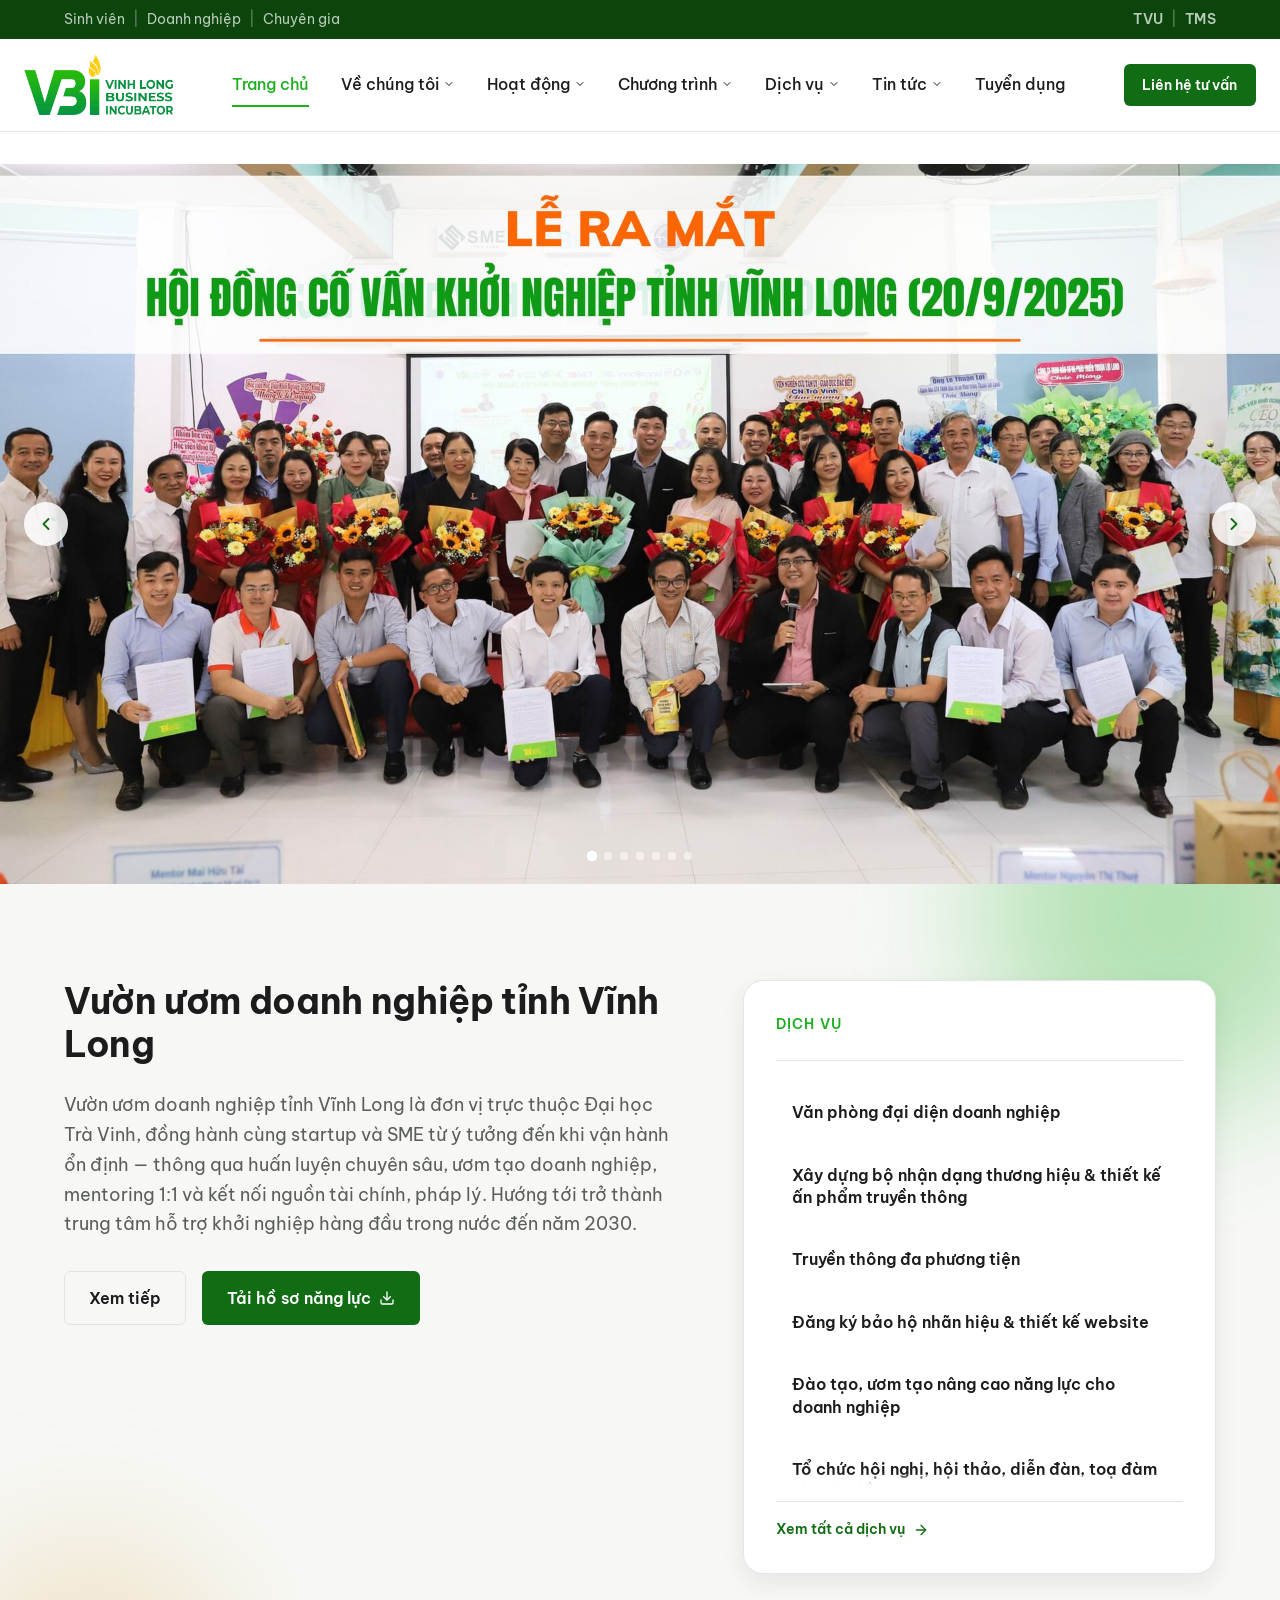
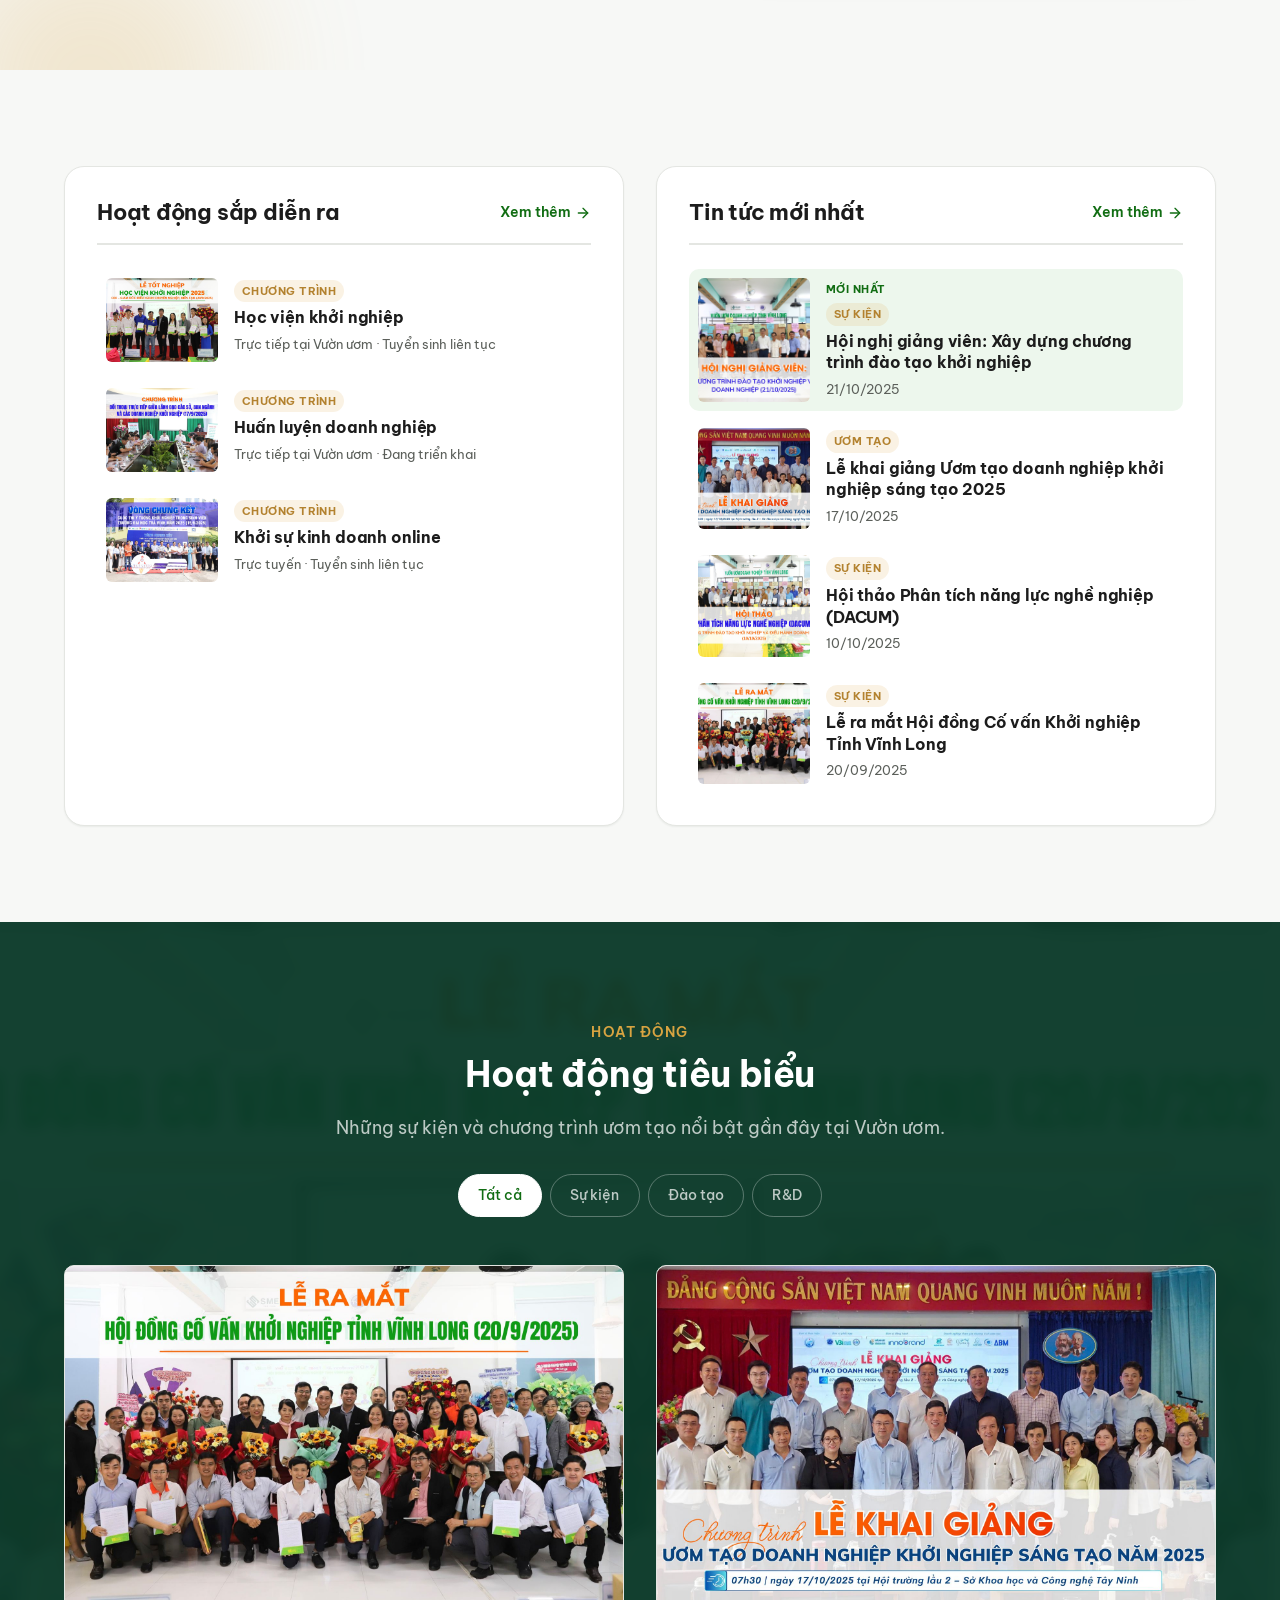
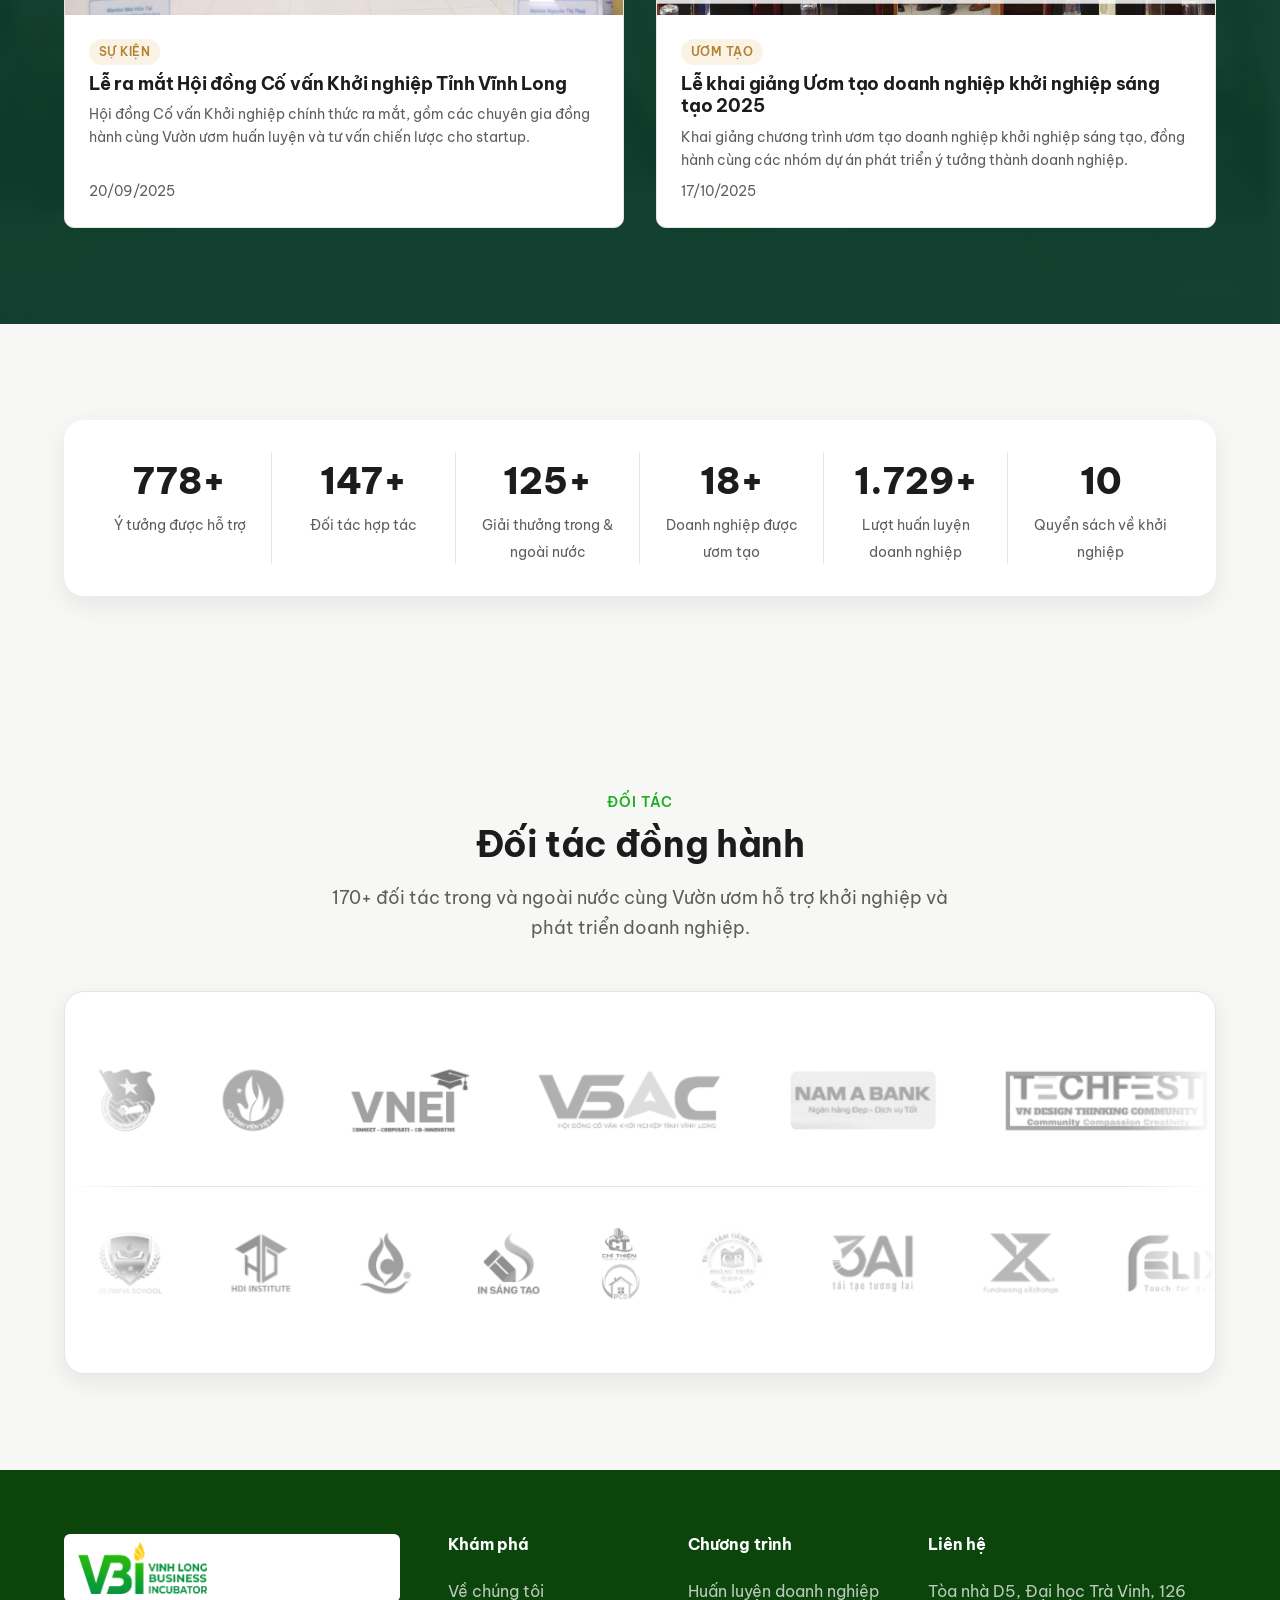
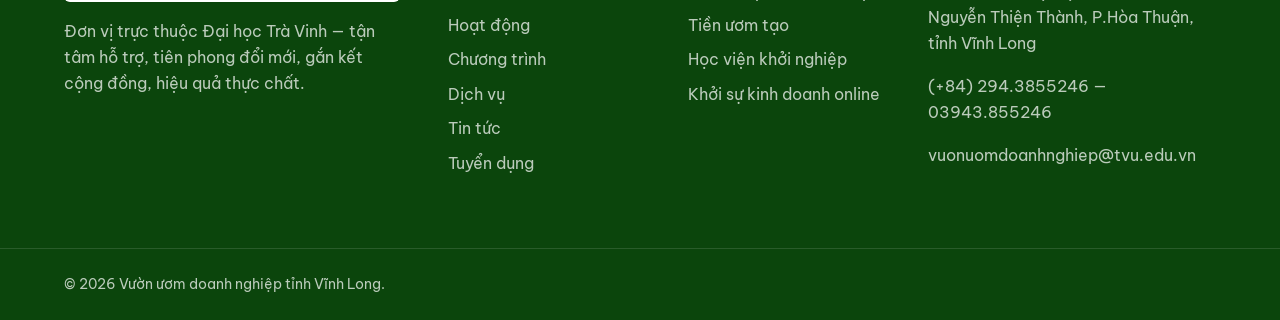
==== commit 6c5c3481: "Thêm version vào link CSS/JS để chống cache trình duyệt cũ Vấn đề gốc của lỗi "bấm nút Xem thành tíc" ====
--- a/index.html
+++ b/index.html
@@ -14,9 +14,9 @@
   <link href="https://fonts.googleapis.com/css2?family=Be+Vietnam+Pro:wght@400;500;600;700;800&display=swap"
     rel="stylesheet" />
 
-  <link rel="stylesheet" href="assets/css/base.css" />
-  <link rel="stylesheet" href="assets/css/layout.css" />
-  <link rel="stylesheet" href="assets/css/components.css" />
+  <link rel="stylesheet" href="assets/css/base.css?v=20260708" />
+  <link rel="stylesheet" href="assets/css/layout.css?v=20260708" />
+  <link rel="stylesheet" href="assets/css/components.css?v=20260708" />
 </head>
 
 <body>
@@ -541,8 +541,8 @@
     </svg>
   </button>
 
-  <script src="assets/js/main.js"></script>
-  <script src="assets/js/scroll-reveal.js"></script>
+  <script src="assets/js/main.js?v=20260708"></script>
+  <script src="assets/js/scroll-reveal.js?v=20260708"></script>
 </body>
 
 </html>
--- a/assets/css/layout.css
+++ b/assets/css/layout.css
@@ -1076,6 +1076,167 @@
   box-shadow: var(--shadow-sm);
 }
 
+/* ---------- Profile card (Chủ nhiệm CLB, thành viên...) ---------- */
+.profile-card {
+  display: grid;
+  grid-template-columns: 140px 1fr;
+  gap: var(--space-6);
+  background: #fff;
+  border: 1px solid var(--color-border);
+  border-radius: var(--radius-lg);
+  padding: var(--space-6);
+  box-shadow: var(--shadow-sm);
+  align-items: start;
+}
+
+.profile-card__media {
+  border-radius: var(--radius-md);
+  overflow: hidden;
+  aspect-ratio: 1080 / 1790;
+  background: var(--color-bg-alt);
+}
+
+.profile-card__media img {
+  width: 100%;
+  height: 100%;
+  object-fit: cover;
+  display: block;
+  filter: grayscale(1);
+  transition: filter 400ms ease;
+}
+
+.profile-card__media:hover img {
+  filter: grayscale(0);
+}
+
+.profile-card__intro .eyebrow {
+  margin-bottom: var(--space-1);
+}
+
+.profile-card__intro h3 {
+  font-size: var(--fs-2xl);
+  margin: 0 0 var(--space-2);
+}
+
+.profile-card__meta {
+  color: var(--color-text-muted);
+  font-size: var(--fs-sm);
+  margin: 0;
+}
+
+.profile-card__facts {
+  display: flex;
+  flex-wrap: wrap;
+  align-items: center;
+  gap: var(--space-3);
+  padding: var(--space-4);
+  background: var(--color-bg-alt);
+  border-radius: var(--radius-md);
+  font-size: var(--fs-sm);
+  color: var(--color-text-muted);
+  margin-bottom: var(--space-4);
+}
+
+.profile-card__facts strong {
+  color: var(--color-text);
+  font-weight: 600;
+  margin-right: 4px;
+}
+
+.profile-card__divider {
+  width: 1px;
+  height: 14px;
+  background: var(--color-border);
+}
+
+.profile-card__bio {
+  color: var(--color-text-muted);
+  line-height: 1.6;
+  margin: 0;
+}
+
+.profile-card__achievements {
+  margin-top: var(--space-5);
+  padding-top: var(--space-5);
+  border-top: 1px solid var(--color-border);
+}
+
+.profile-card__achievements h3 {
+  margin-bottom: var(--space-1);
+}
+
+.profile-card__toggle-row {
+  display: flex;
+  justify-content: flex-end;
+  margin-top: var(--space-4);
+}
+
+.profile-card__toggle {
+  display: inline-flex;
+  align-items: center;
+  gap: var(--space-2);
+  padding: 10px 18px;
+  border: 1px solid var(--color-border);
+  border-radius: 999px;
+  background: var(--color-bg-alt);
+  color: var(--color-text);
+  font-family: inherit;
+  font-size: var(--fs-sm);
+  font-weight: 600;
+  cursor: pointer;
+  transition: background var(--transition), border-color var(--transition);
+}
+
+.profile-card__toggle:hover {
+  background: var(--color-primary-tint);
+  border-color: var(--color-primary);
+}
+
+.profile-card__toggle svg {
+  width: 16px;
+  height: 16px;
+  flex-shrink: 0;
+  transition: transform var(--transition);
+}
+
+.profile-card__toggle[aria-expanded="true"] svg {
+  transform: rotate(180deg);
+}
+
+@media (max-width: 560px) {
+  .profile-card__toggle-row {
+    justify-content: stretch;
+  }
+
+  .profile-card__toggle {
+    width: 100%;
+    justify-content: center;
+  }
+}
+
+@media (max-width: 700px) {
+  .profile-card {
+    grid-template-columns: 1fr;
+  }
+
+  .profile-card__media {
+    max-width: 220px;
+    margin: 0 auto;
+  }
+}
+
+@media (max-width: 560px) {
+  .profile-card__facts {
+    flex-direction: column;
+    align-items: flex-start;
+    gap: var(--space-2);
+  }
+
+  .profile-card__divider {
+    display: none;
+  }
+}
+
 .about-panel .media-placeholder img {
   transition: transform 400ms ease;
 }
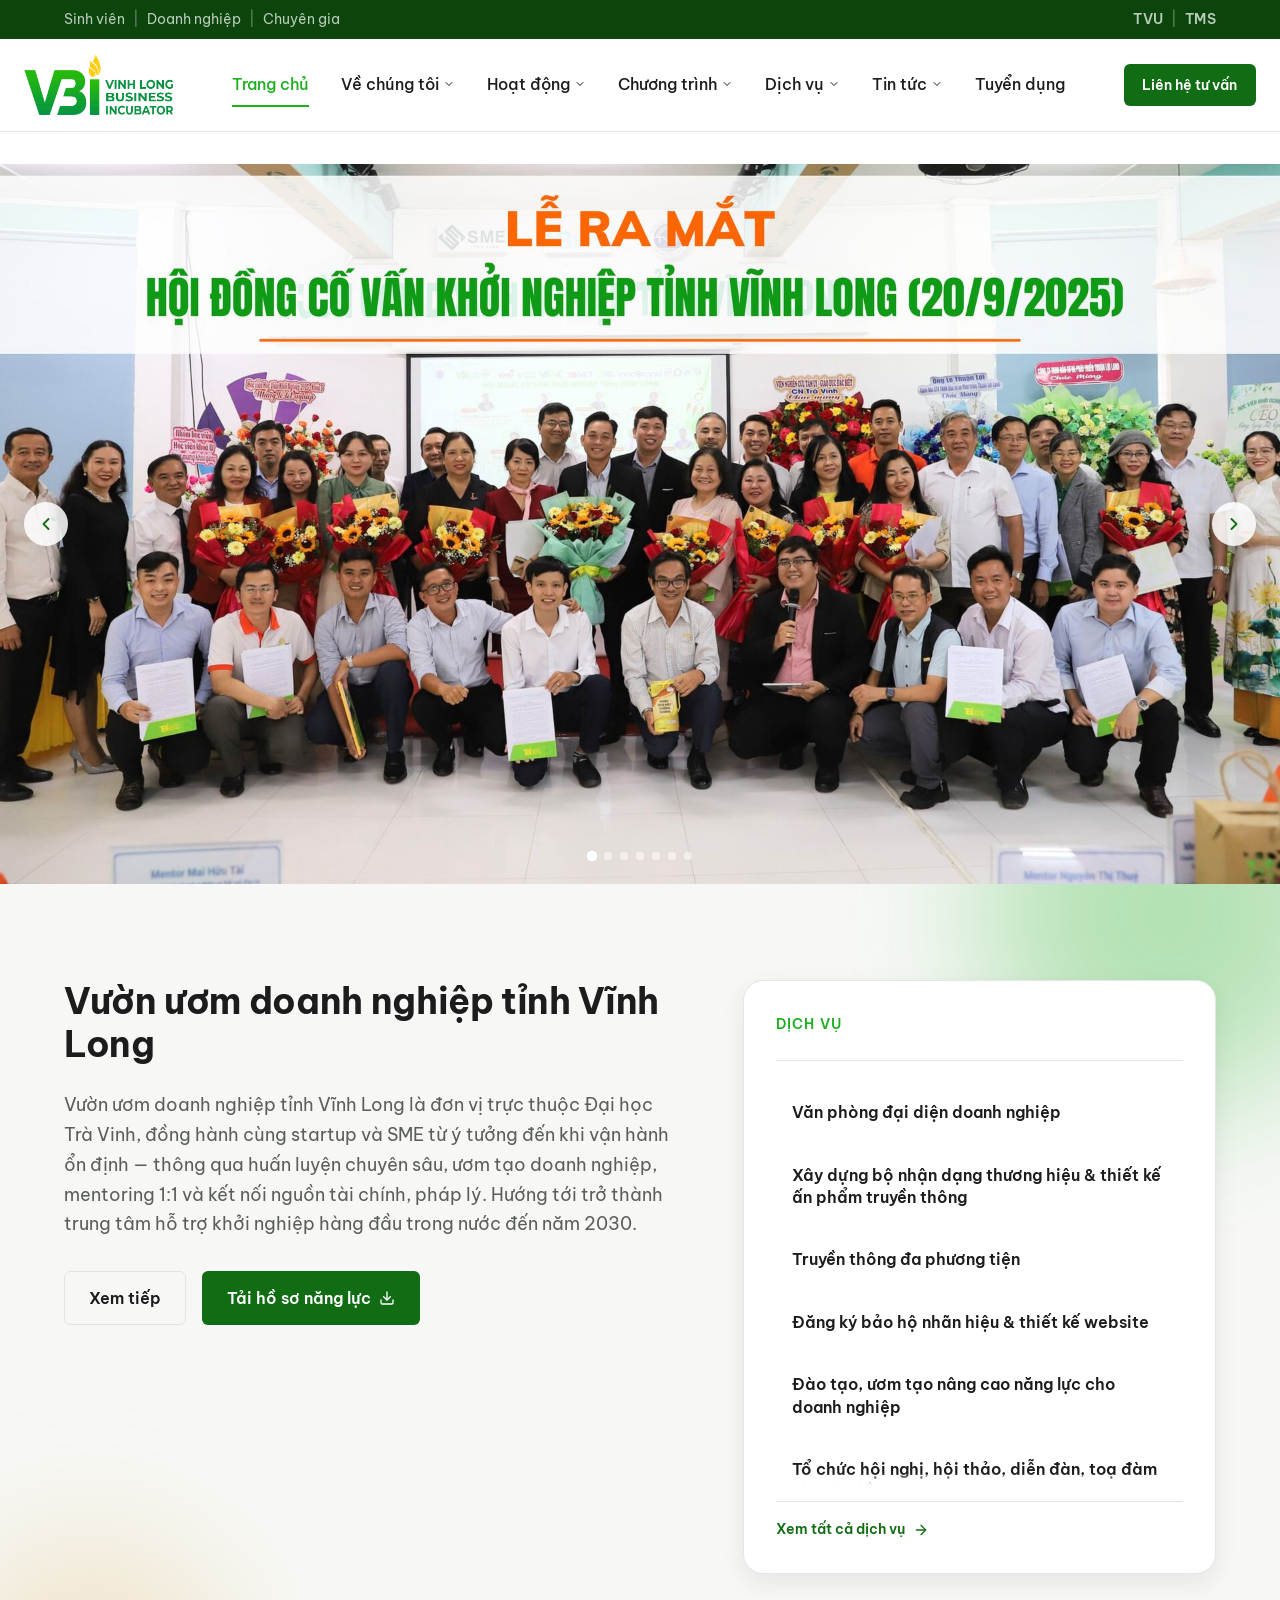
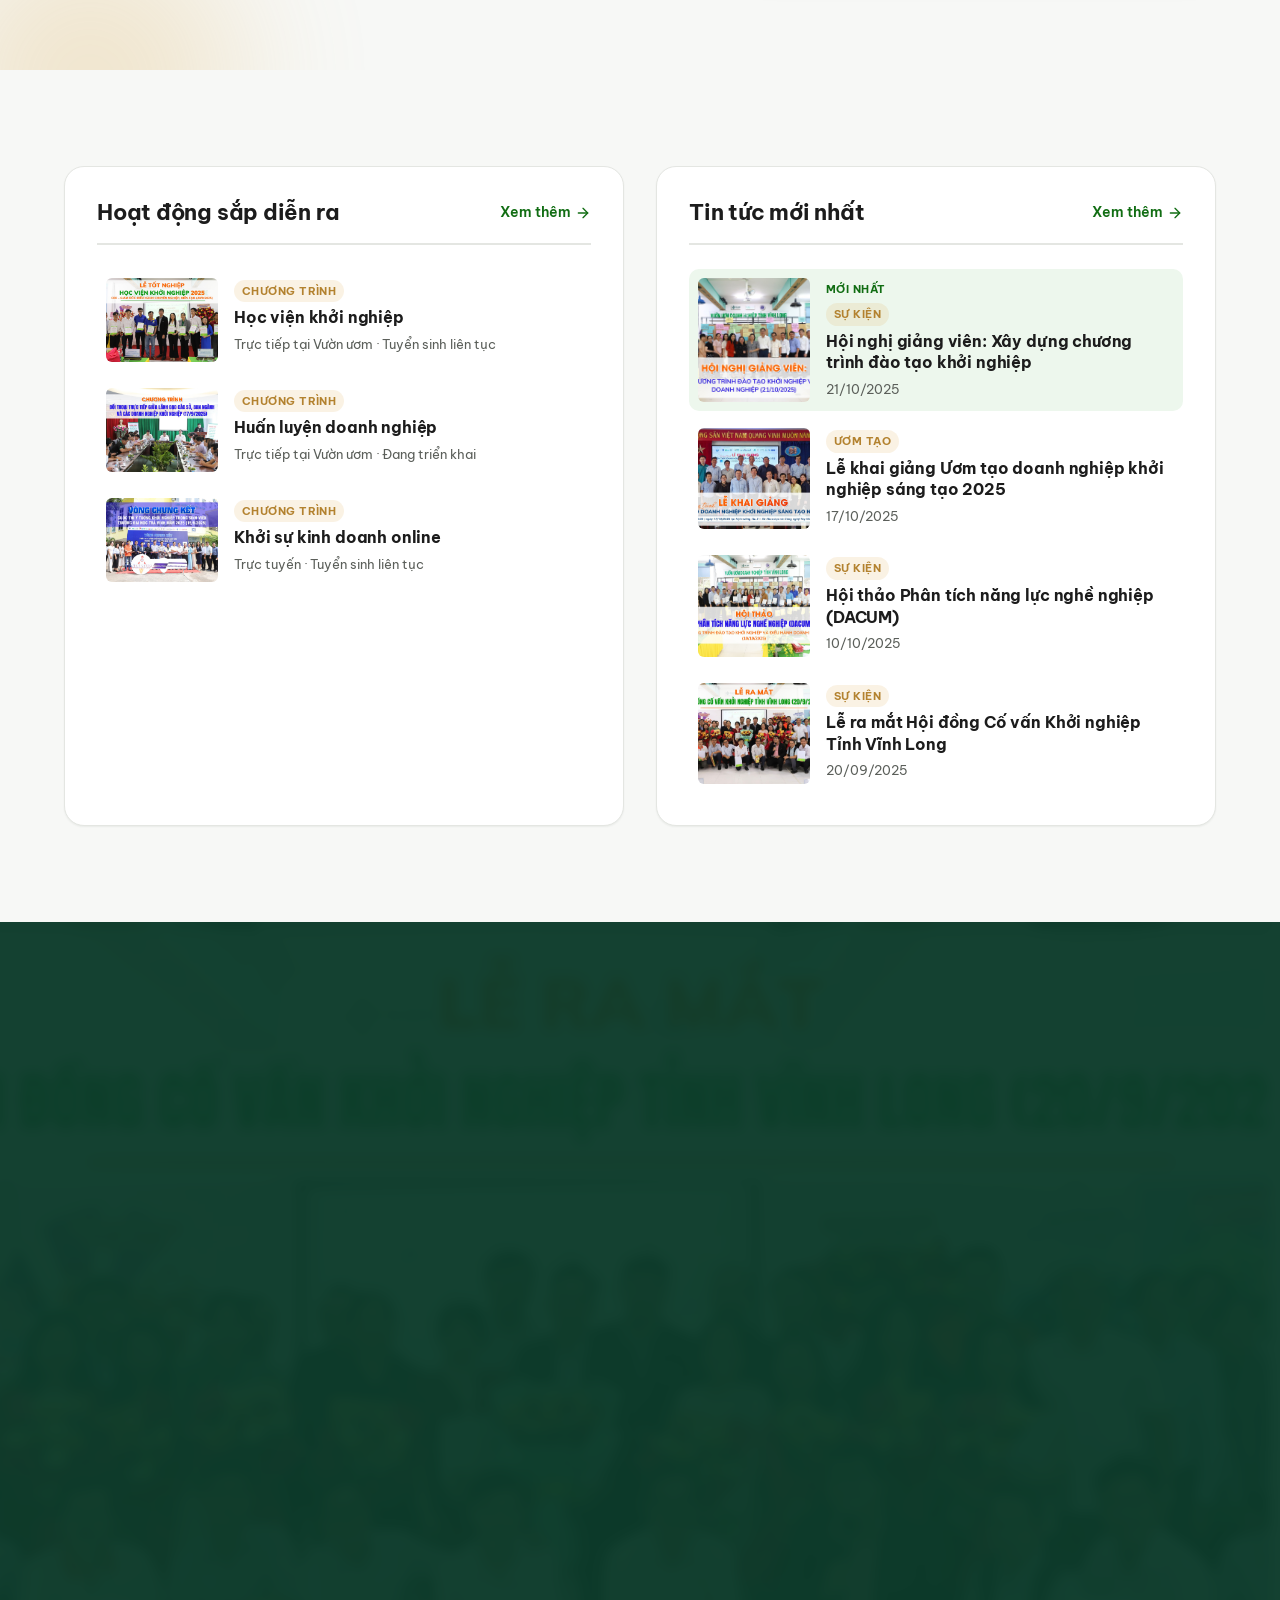
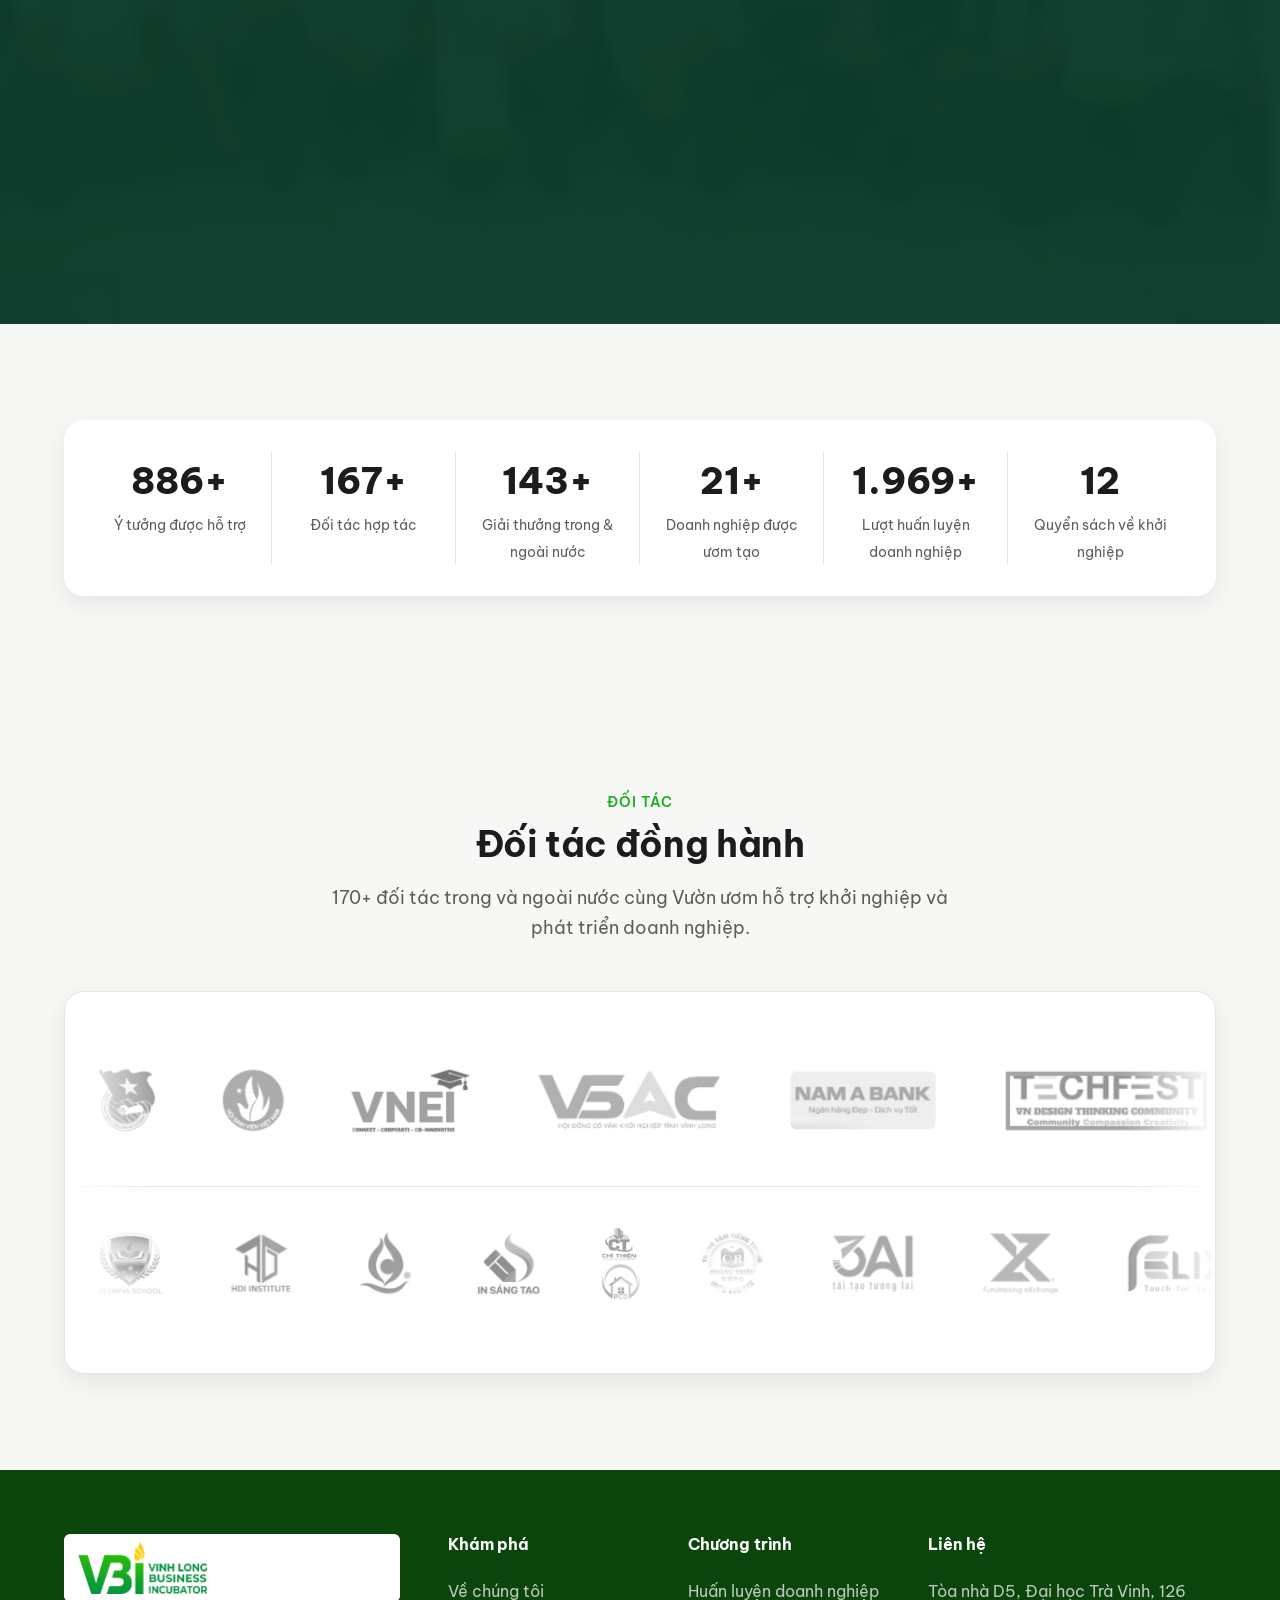
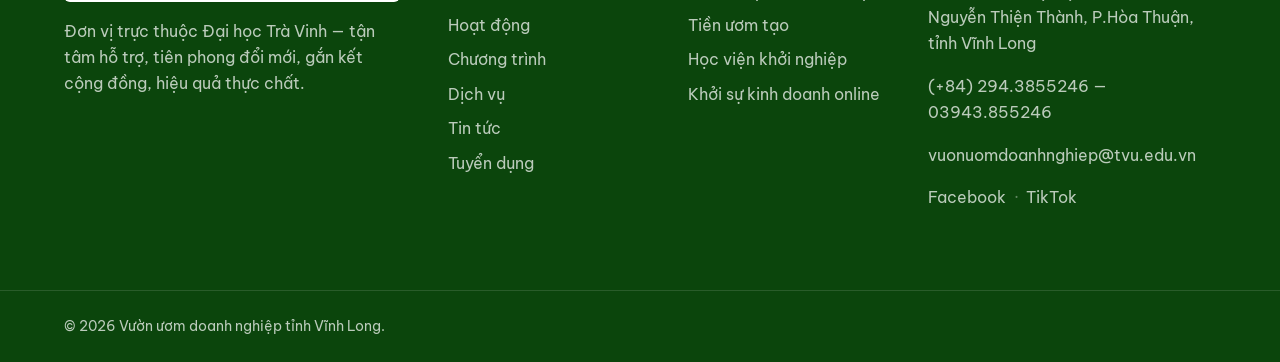
==== commit c235e627: "Thêm link Facebook & TikTok vào footer Hiển thị dạng chữ (không icon, đồng bộ phong cách hiện tại) t" ====
--- a/index.html
+++ b/index.html
@@ -14,9 +14,9 @@
   <link href="https://fonts.googleapis.com/css2?family=Be+Vietnam+Pro:wght@400;500;600;700;800&display=swap"
     rel="stylesheet" />
 
-  <link rel="stylesheet" href="assets/css/base.css?v=20260708" />
-  <link rel="stylesheet" href="assets/css/layout.css?v=20260708" />
-  <link rel="stylesheet" href="assets/css/components.css?v=20260708" />
+  <link rel="stylesheet" href="assets/css/base.css?v=20260708a" />
+  <link rel="stylesheet" href="assets/css/layout.css?v=20260708a" />
+  <link rel="stylesheet" href="assets/css/components.css?v=20260708a" />
 </head>
 
 <body>
@@ -541,8 +541,8 @@
     </svg>
   </button>
 
-  <script src="assets/js/main.js?v=20260708"></script>
-  <script src="assets/js/scroll-reveal.js?v=20260708"></script>
+  <script src="assets/js/main.js?v=20260708a"></script>
+  <script src="assets/js/scroll-reveal.js?v=20260708a"></script>
 </body>
 
 </html>
--- a/assets/css/layout.css
+++ b/assets/css/layout.css
@@ -1804,6 +1804,20 @@
   align-items: flex-start;
 }
 
+.footer-contact a {
+  transition: color var(--transition);
+}
+
+.footer-contact a:hover,
+.footer-contact a:focus-visible {
+  color: #fff;
+  text-decoration: underline;
+}
+
+.footer-contact__sep {
+  color: rgba(255, 255, 255, 0.35);
+}
+
 
 .footer-bottom {
   border-top: 1px solid rgba(255, 255, 255, 0.12);
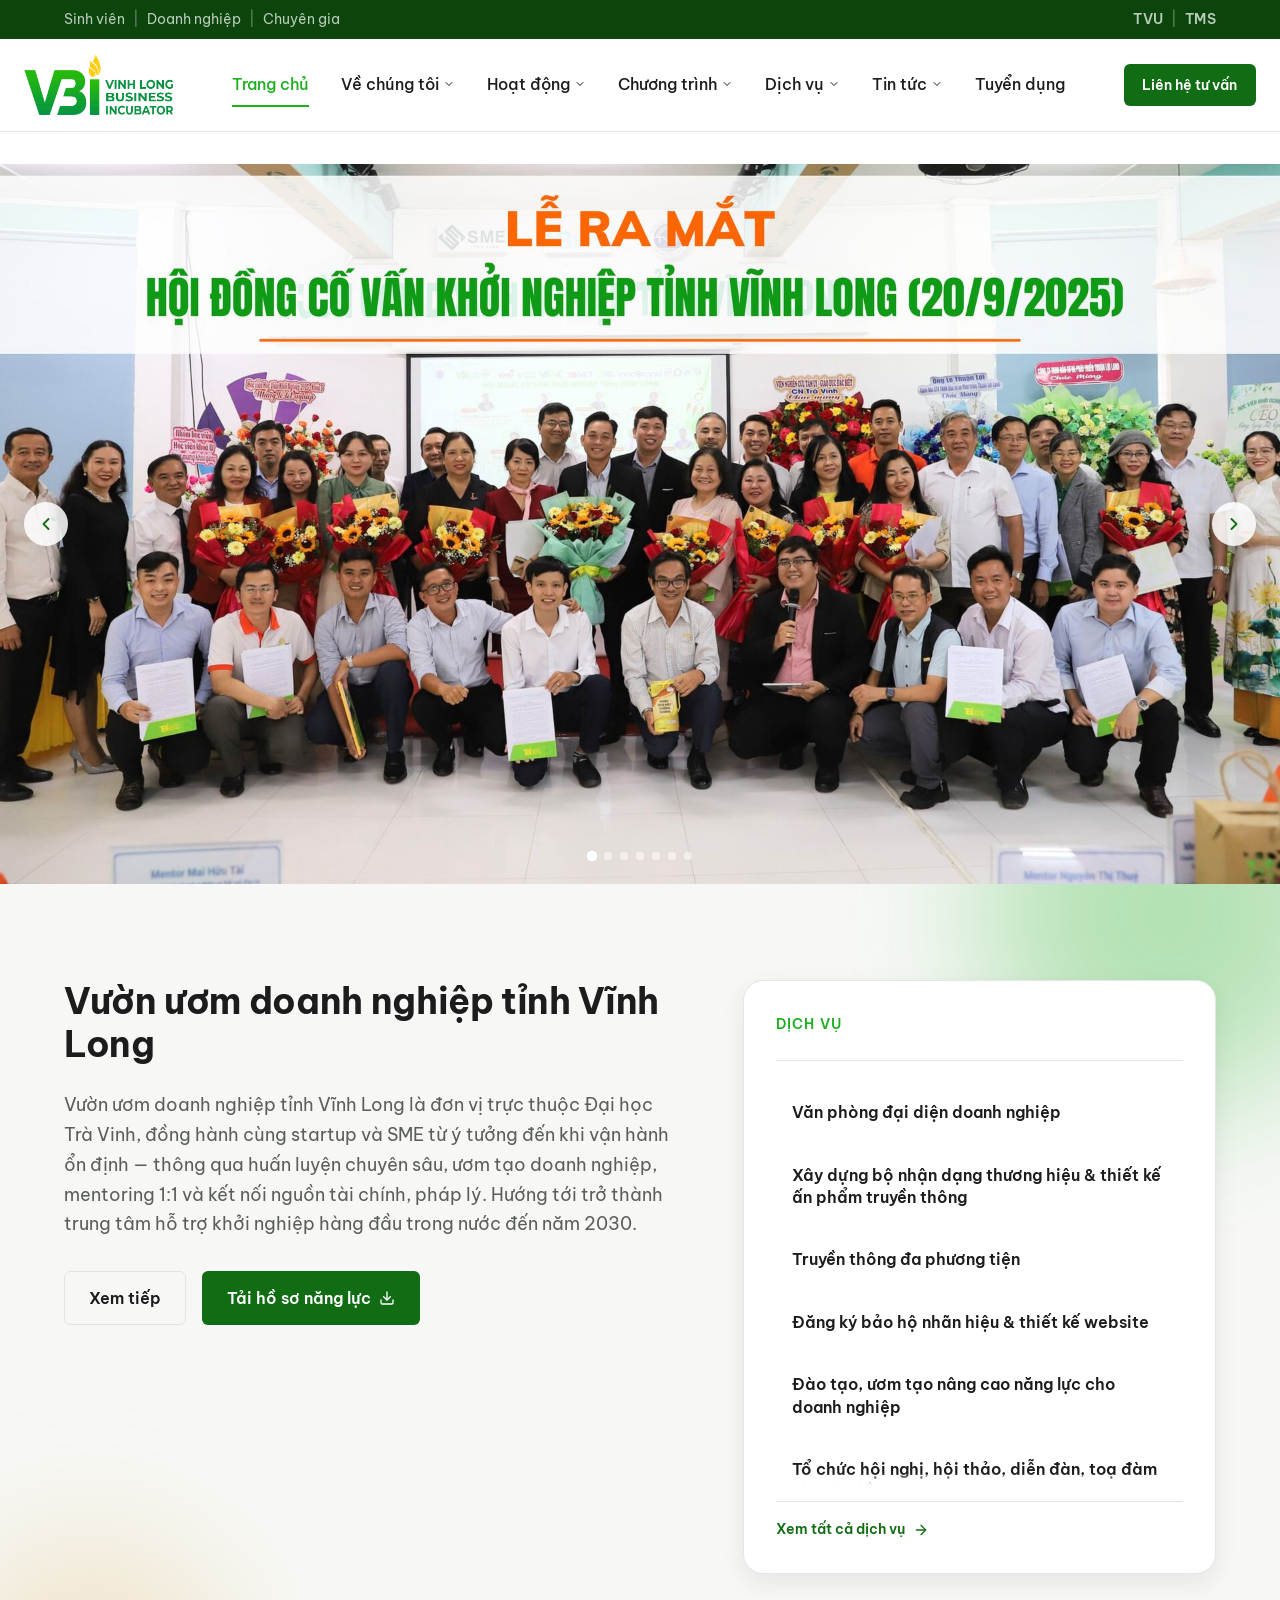
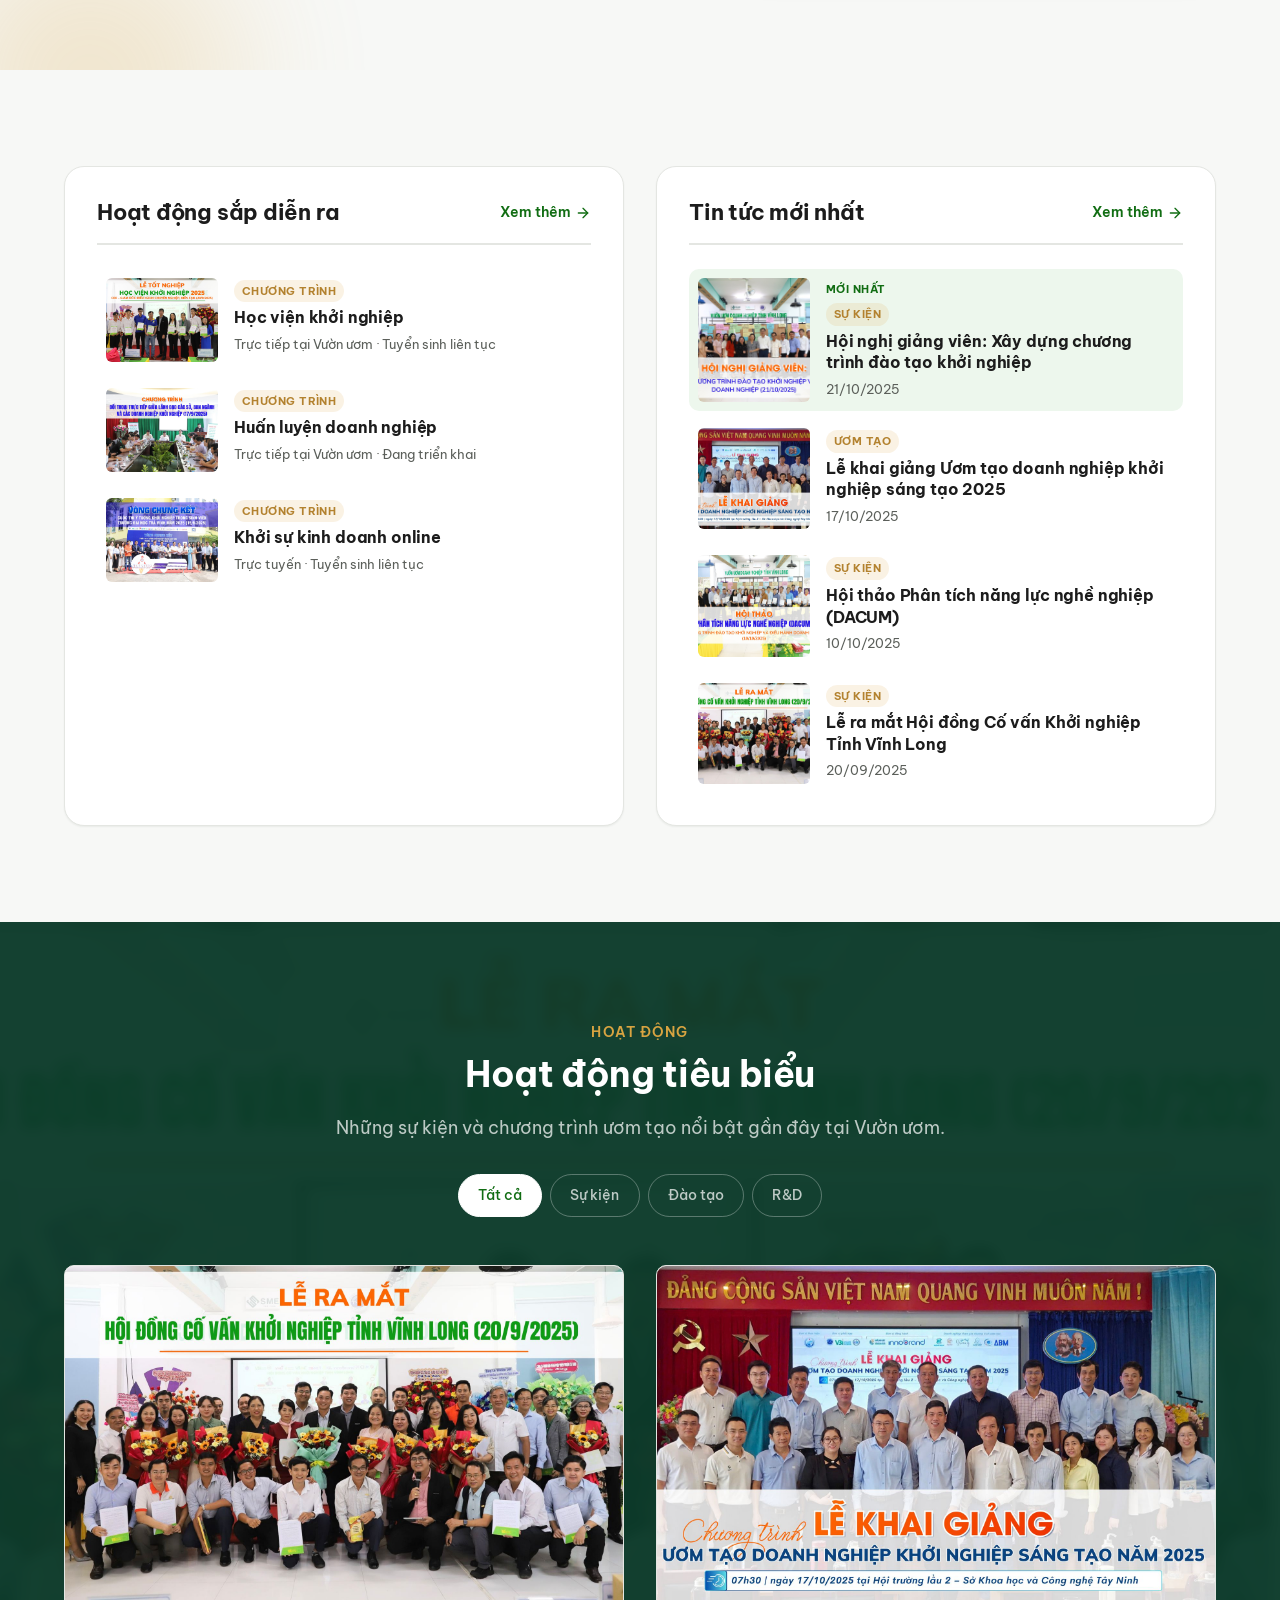
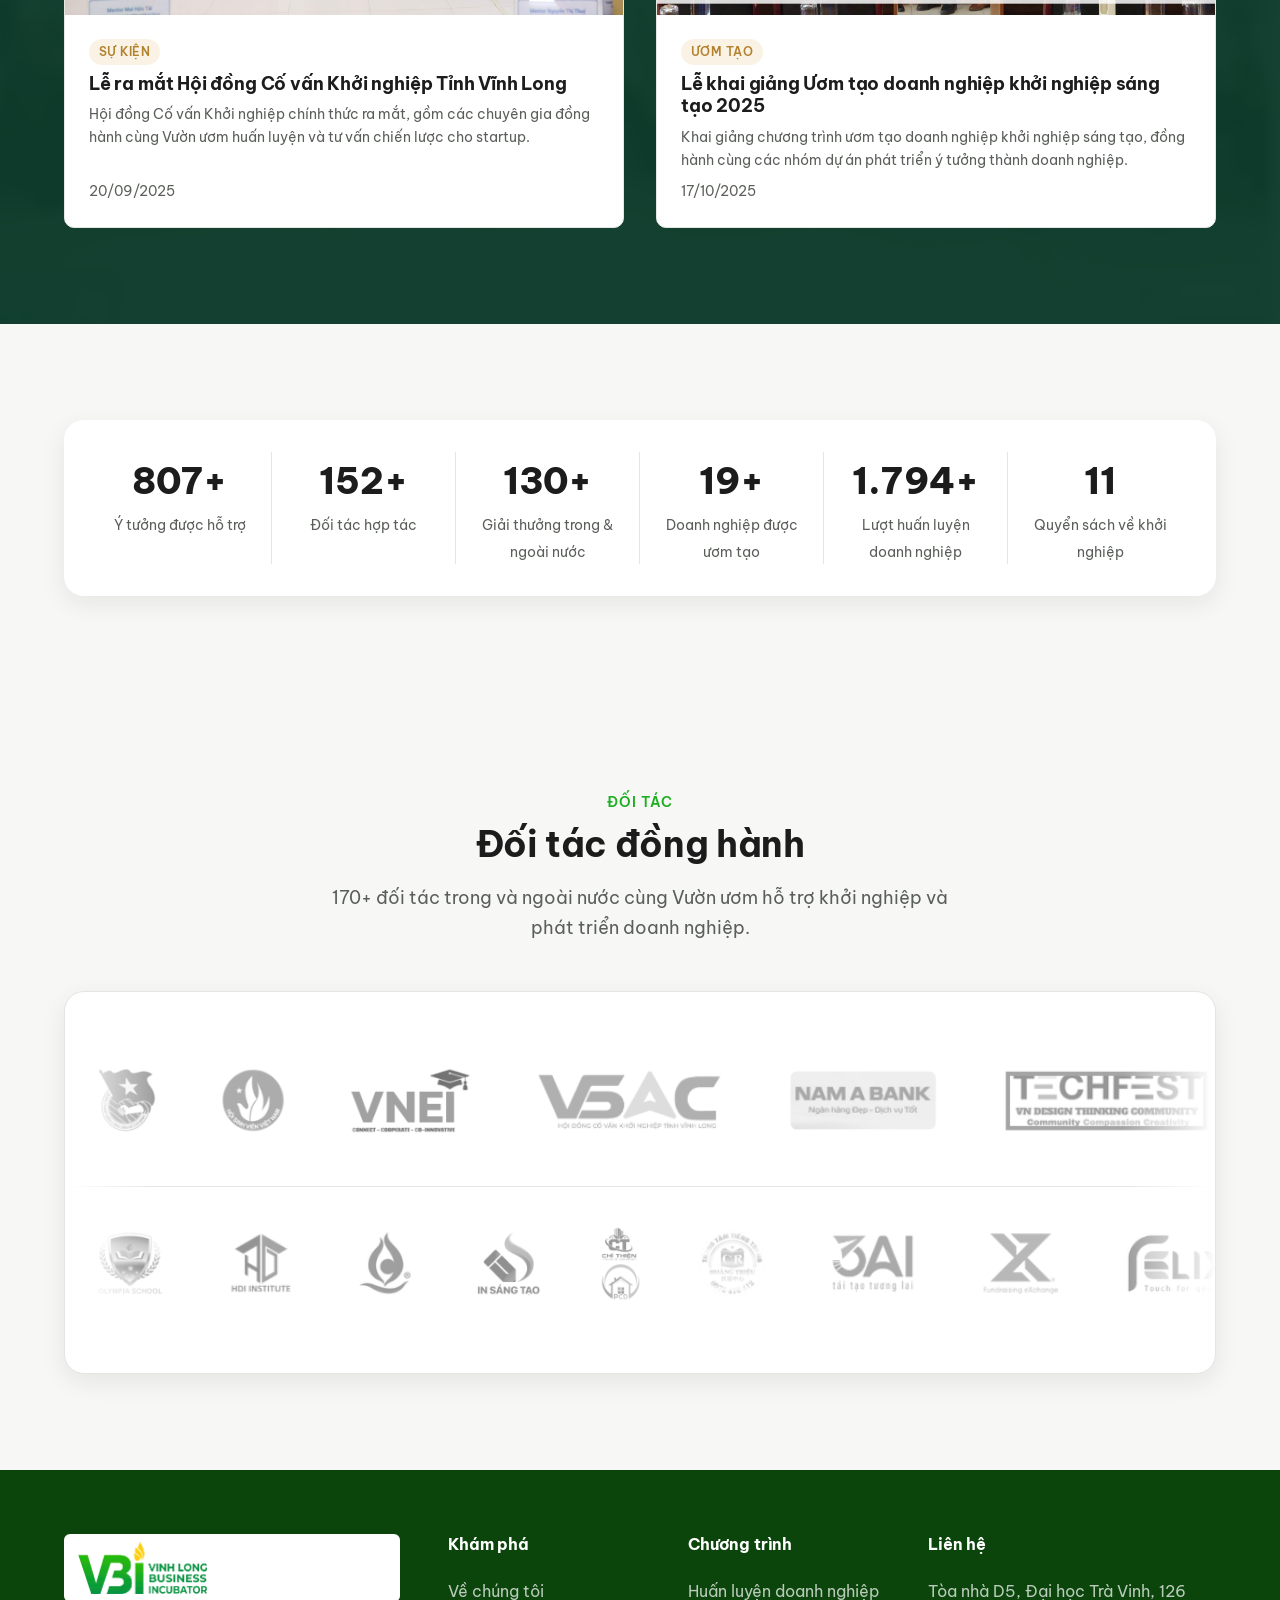
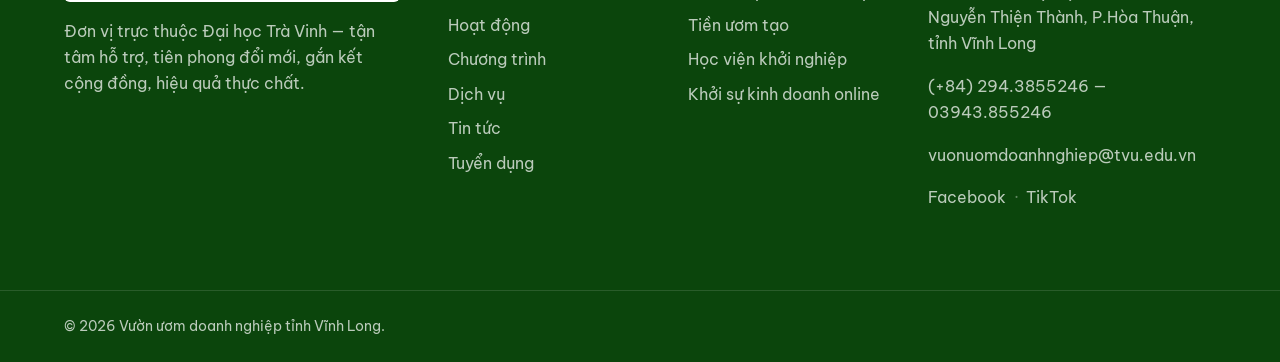
==== commit 4fed89c9: "Thiết kế lại trang Dịch vụ theo hướng hiện đại, chuyên nghiệp hơn - Thay lưới card lặp lại bằng danh" ====
--- a/index.html
+++ b/index.html
@@ -14,9 +14,9 @@
   <link href="https://fonts.googleapis.com/css2?family=Be+Vietnam+Pro:wght@400;500;600;700;800&display=swap"
     rel="stylesheet" />
 
-  <link rel="stylesheet" href="assets/css/base.css?v=20260708a" />
-  <link rel="stylesheet" href="assets/css/layout.css?v=20260708a" />
-  <link rel="stylesheet" href="assets/css/components.css?v=20260708a" />
+  <link rel="stylesheet" href="assets/css/base.css?v=20260708b" />
+  <link rel="stylesheet" href="assets/css/layout.css?v=20260708b" />
+  <link rel="stylesheet" href="assets/css/components.css?v=20260708b" />
 </head>
 
 <body>
@@ -541,8 +541,8 @@
     </svg>
   </button>
 
-  <script src="assets/js/main.js?v=20260708a"></script>
-  <script src="assets/js/scroll-reveal.js?v=20260708a"></script>
+  <script src="assets/js/main.js?v=20260708b"></script>
+  <script src="assets/js/scroll-reveal.js?v=20260708b"></script>
 </body>
 
 </html>
--- a/assets/css/layout.css
+++ b/assets/css/layout.css
@@ -1946,12 +1946,188 @@
   color: var(--color-text);
 }
 
+/* ---------- Dịch vụ: danh sách dạng số thứ tự ---------- */
+.service-list {
+  list-style: none;
+  margin: 0;
+  padding: 0;
+  border-top: 1px solid var(--color-border);
+}
+
+.service-row {
+  border-bottom: 1px solid var(--color-border);
+}
+
+.service-row__link {
+  display: grid;
+  grid-template-columns: 3.5rem 1fr auto;
+  align-items: center;
+  gap: var(--space-5);
+  padding: var(--space-5) var(--space-3);
+  margin-inline: calc(var(--space-3) * -1);
+  border-radius: var(--radius-md);
+  text-decoration: none;
+  color: inherit;
+  transition: background var(--transition);
+}
+
+.service-row__link:hover,
+.service-row__link:focus-visible {
+  background: var(--color-bg-alt);
+}
+
+.service-row__index {
+  font-size: var(--fs-xl);
+  font-weight: 700;
+  font-variant-numeric: tabular-nums;
+  color: var(--color-border);
+  transition: color var(--transition);
+}
+
+.service-row__link:hover .service-row__index,
+.service-row__link:focus-visible .service-row__index {
+  color: var(--color-primary);
+}
+
+.service-row__body h3 {
+  font-size: var(--fs-lg);
+  margin: 0 0 var(--space-1);
+}
+
+.service-row__body p {
+  margin: 0;
+  color: var(--color-text-muted);
+  max-width: 56ch;
+}
+
+.service-row__arrow svg {
+  width: 22px;
+  height: 22px;
+  color: var(--color-text-muted);
+  transition: transform var(--transition), color var(--transition);
+}
+
+.service-row__link:hover .service-row__arrow svg,
+.service-row__link:focus-visible .service-row__arrow svg {
+  transform: translateX(4px);
+  color: var(--color-primary);
+}
+
+@media (max-width: 640px) {
+  .service-row__link {
+    grid-template-columns: 2.25rem 1fr;
+    gap: var(--space-3);
+    padding: var(--space-4) var(--space-2);
+  }
+
+  .service-row__arrow {
+    display: none;
+  }
+
+  .service-row__index {
+    font-size: var(--fs-lg);
+  }
+}
+
+/* ---------- Dịch vụ: banner CTA ---------- */
+.service-cta-banner {
+  display: flex;
+  flex-wrap: wrap;
+  align-items: center;
+  justify-content: space-between;
+  gap: var(--space-5);
+  margin-top: var(--space-6);
+  padding: var(--space-6);
+  background: var(--color-primary-dark);
+  border-radius: var(--radius-lg);
+}
+
+.service-cta-banner h3 {
+  color: #fff;
+  margin: 0 0 var(--space-1);
+  font-size: var(--fs-lg);
+}
+
+.service-cta-banner p {
+  margin: 0;
+  color: var(--color-on-primary-muted);
+  max-width: 48ch;
+}
+
+@media (max-width: 560px) {
+  .service-cta-banner {
+    padding: var(--space-5);
+  }
+
+  .service-cta-banner .btn {
+    width: 100%;
+  }
+}
+
+/* ---------- Dịch vụ: chi tiết từng mục ---------- */
+.service-detail__item {
+  display: grid;
+  grid-template-columns: 3.5rem 1fr;
+  gap: var(--space-5);
+  padding-block: var(--space-6);
+  border-bottom: 1px solid var(--color-border);
+}
+
+.service-detail__item:first-child {
+  padding-top: 0;
+}
+
+.service-detail__item:last-child {
+  border-bottom: none;
+  padding-bottom: 0;
+}
+
+.service-detail__index {
+  font-size: var(--fs-2xl);
+  font-weight: 700;
+  line-height: 1;
+  color: var(--color-border);
+  font-variant-numeric: tabular-nums;
+}
+
+.service-detail__content h3 {
+  font-size: var(--fs-lg);
+  margin: 0 0 var(--space-2);
+}
+
+.service-detail__content p {
+  margin: 0;
+  color: var(--color-text-muted);
+}
+
+@media (max-width: 560px) {
+  .service-detail__item {
+    grid-template-columns: 1fr;
+    gap: var(--space-2);
+  }
+
+  .service-detail__index {
+    font-size: var(--fs-lg);
+  }
+}
+
 /* ---------- Grid nội dung 2 cột (sidebar) ---------- */
 .content-layout {
   display: grid;
   grid-template-columns: 2fr 1fr;
   gap: var(--space-7);
   align-items: start;
+}
+
+.content-sidebar--sticky {
+  position: sticky;
+  top: calc(var(--space-5) + 88px);
+}
+
+@media (max-width: 900px) {
+  .content-sidebar--sticky {
+    position: static;
+  }
 }
 
 .side-card {
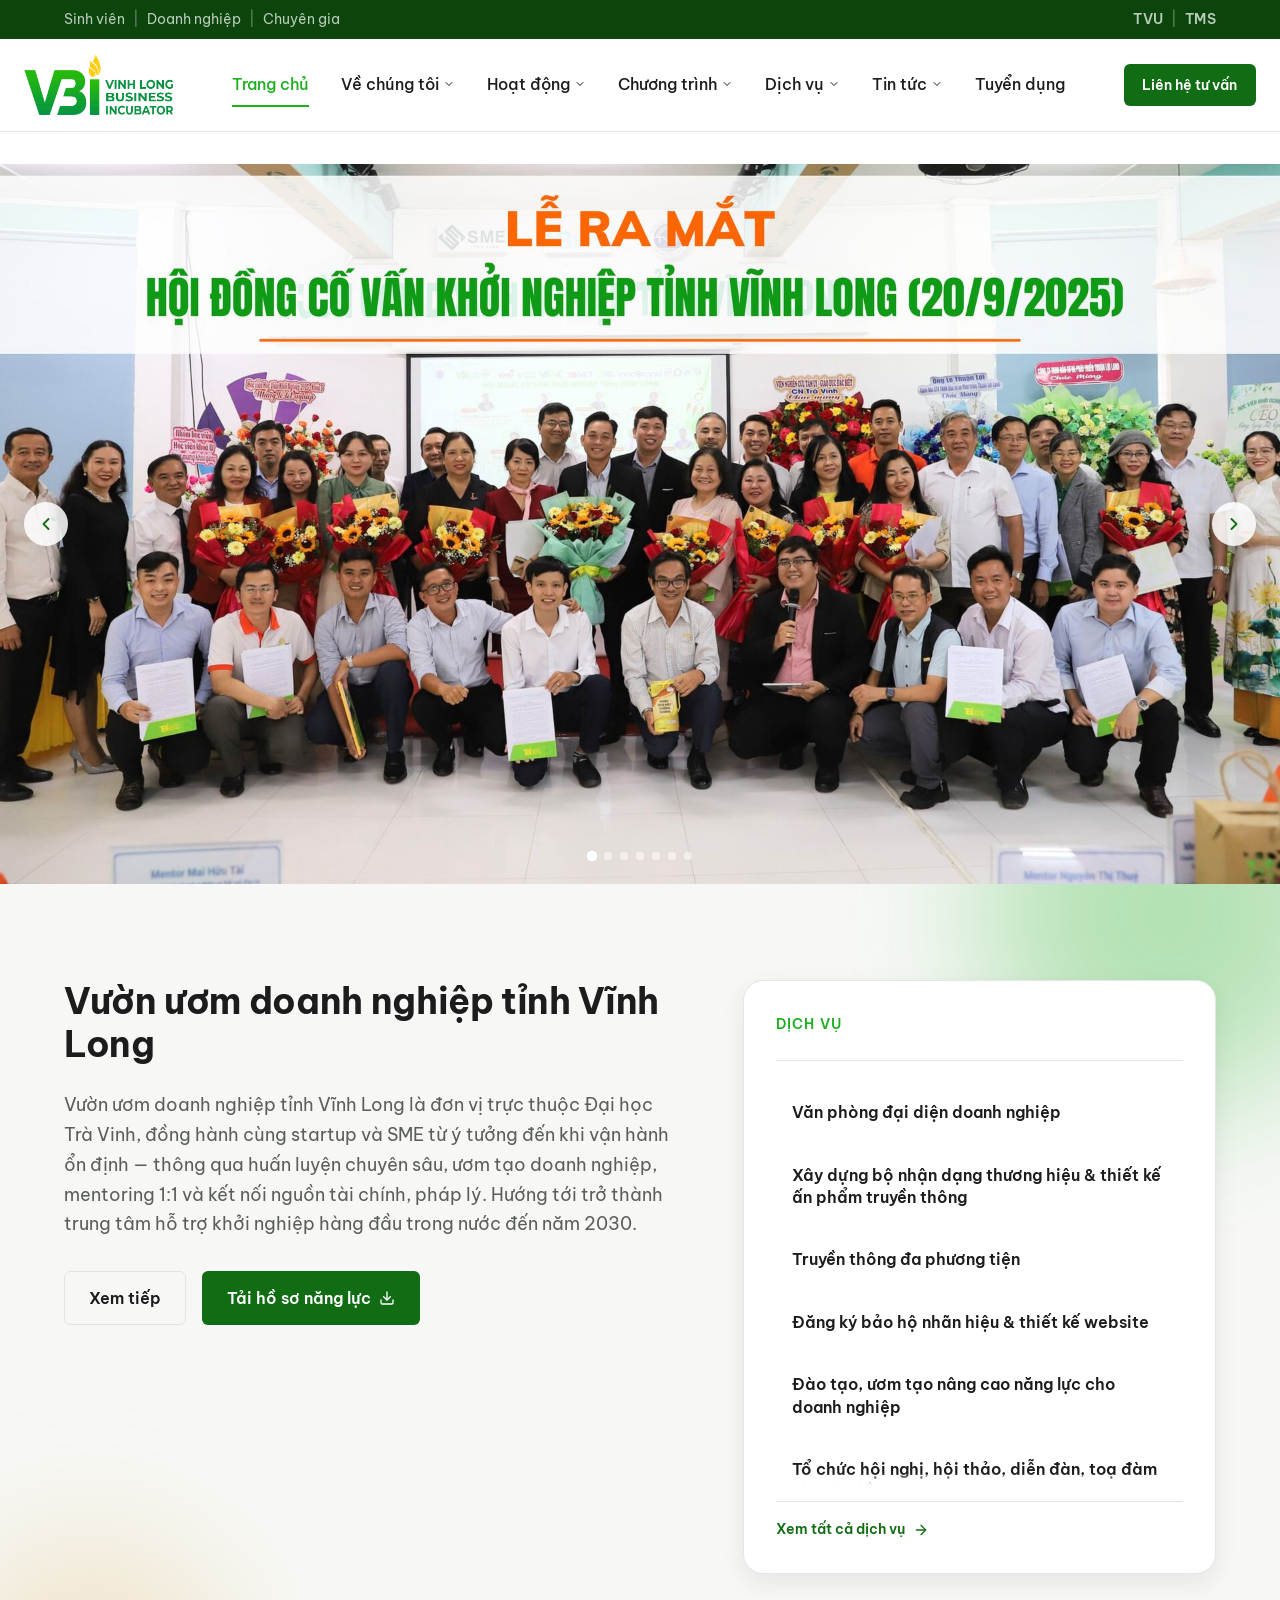
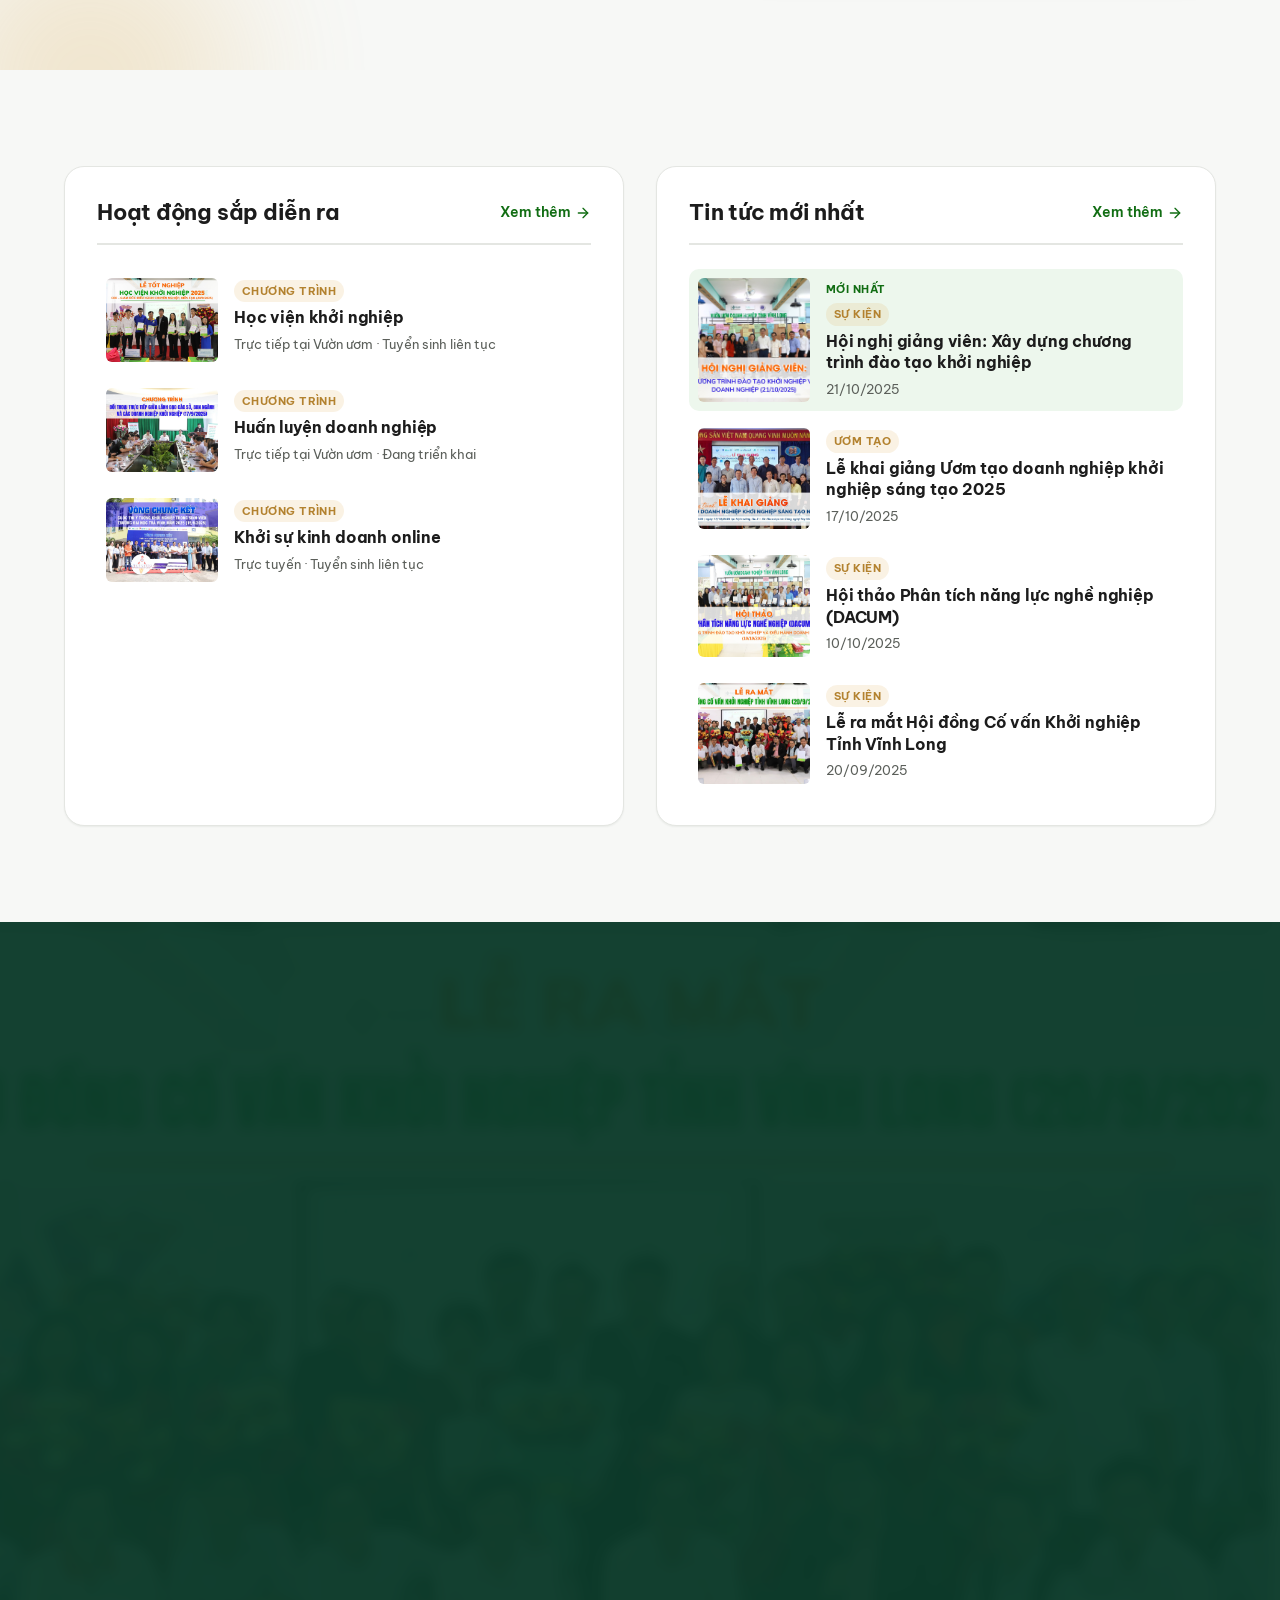
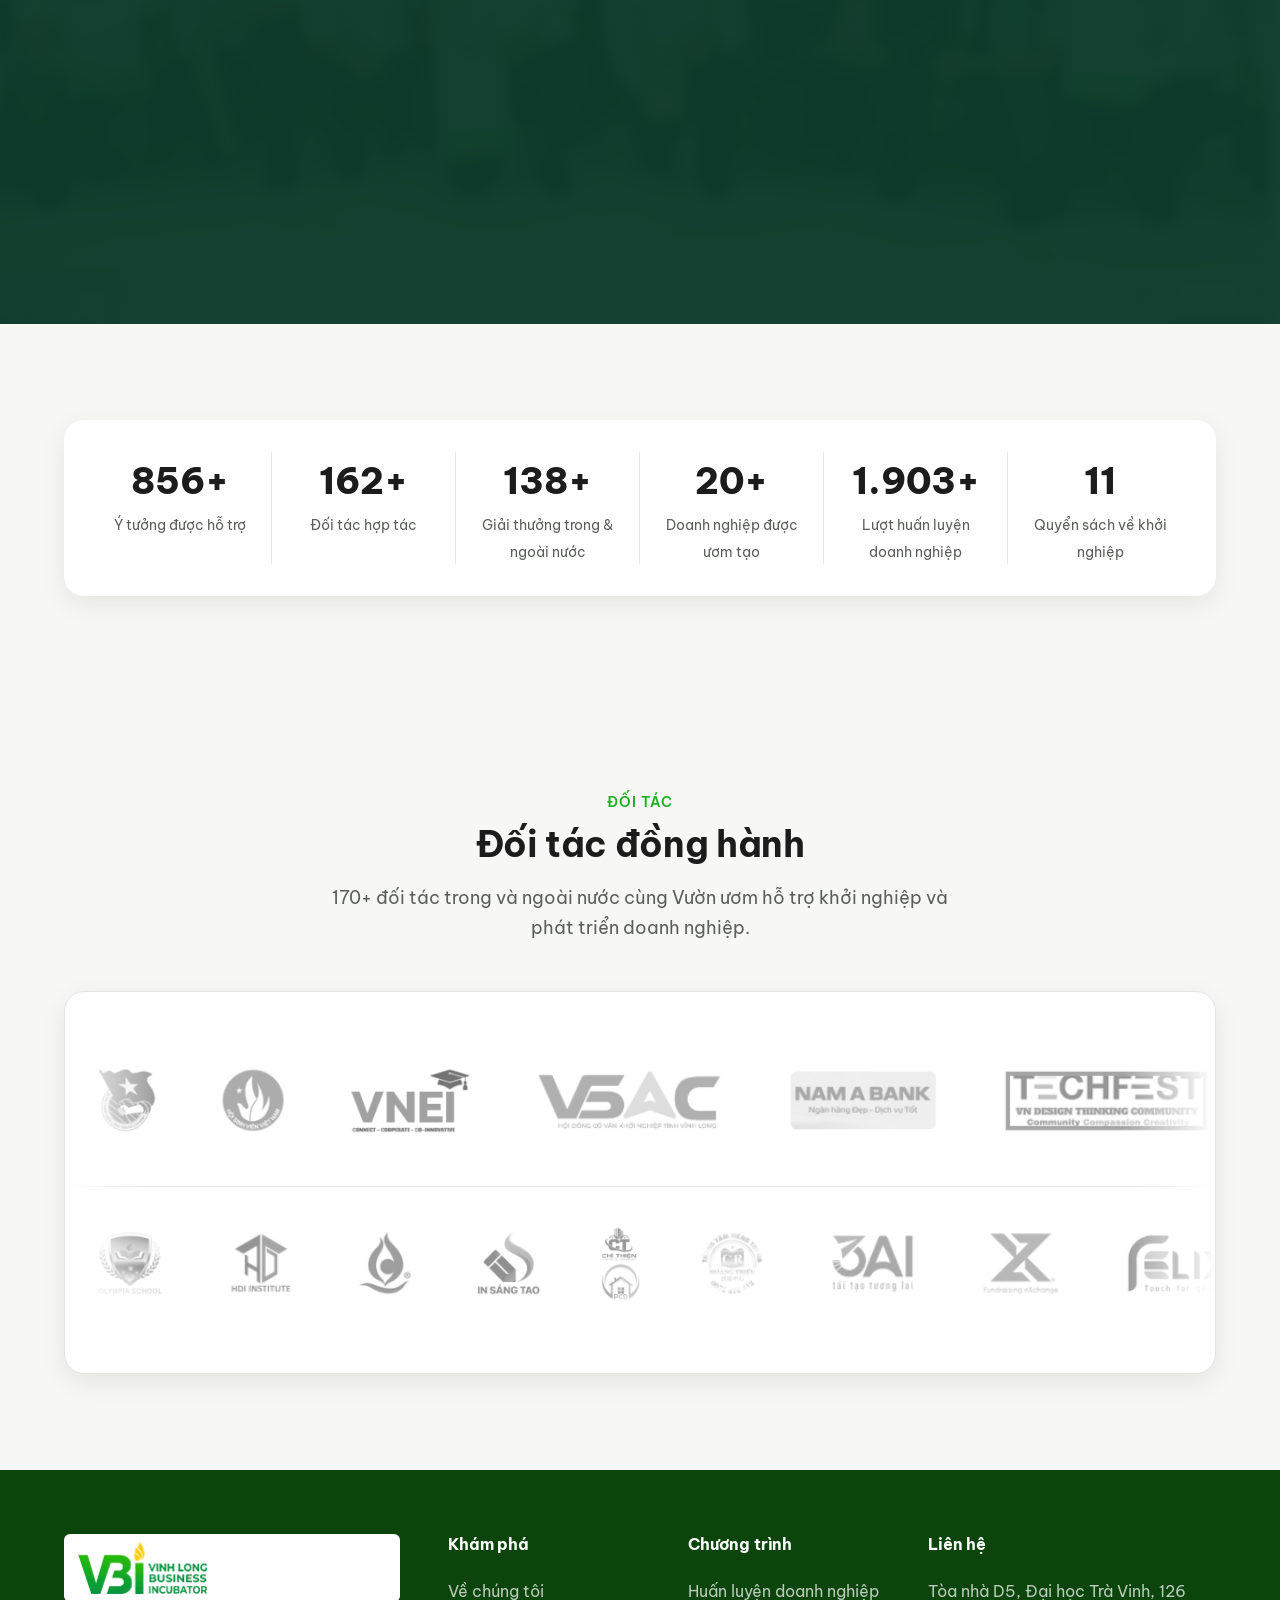
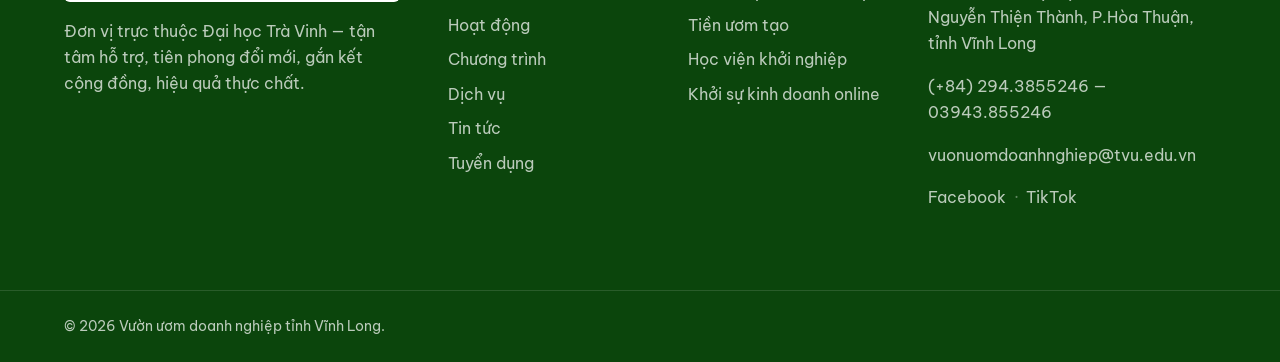
==== commit c75e2ad0: "Gộp danh sách + chi tiết dịch vụ, bỏ tiêu đề thừa - Trang Dịch vụ: gộp phần "Danh sách" và "Thông ti" ====
--- a/index.html
+++ b/index.html
@@ -14,9 +14,9 @@
   <link href="https://fonts.googleapis.com/css2?family=Be+Vietnam+Pro:wght@400;500;600;700;800&display=swap"
     rel="stylesheet" />
 
-  <link rel="stylesheet" href="assets/css/base.css?v=20260708b" />
-  <link rel="stylesheet" href="assets/css/layout.css?v=20260708b" />
-  <link rel="stylesheet" href="assets/css/components.css?v=20260708b" />
+  <link rel="stylesheet" href="assets/css/base.css?v=20260708f" />
+  <link rel="stylesheet" href="assets/css/layout.css?v=20260708f" />
+  <link rel="stylesheet" href="assets/css/components.css?v=20260708f" />
 </head>
 
 <body>
@@ -541,8 +541,8 @@
     </svg>
   </button>
 
-  <script src="assets/js/main.js?v=20260708b"></script>
-  <script src="assets/js/scroll-reveal.js?v=20260708b"></script>
+  <script src="assets/js/main.js?v=20260708f"></script>
+  <script src="assets/js/scroll-reveal.js?v=20260708f"></script>
 </body>
 
 </html>
--- a/assets/css/layout.css
+++ b/assets/css/layout.css
@@ -1946,34 +1946,28 @@
   color: var(--color-text);
 }
 
-/* ---------- Dịch vụ: danh sách dạng số thứ tự ---------- */
+/* ---------- Dịch vụ: danh sách dạng thẻ có thể mở rộng ---------- */
 .service-list {
   list-style: none;
   margin: 0;
   padding: 0;
-  border-top: 1px solid var(--color-border);
+  display: grid;
+  gap: var(--space-4);
 }
 
 .service-row {
-  border-bottom: 1px solid var(--color-border);
-}
-
-.service-row__link {
+  border: 1px solid var(--color-border);
+  border-radius: var(--radius-md);
+  padding: var(--space-5);
+  background: var(--color-bg);
+  transition: border-color var(--transition);
+}
+
+.service-row__main {
   display: grid;
-  grid-template-columns: 3.5rem 1fr auto;
-  align-items: center;
+  grid-template-columns: 3.5rem 1fr;
   gap: var(--space-5);
-  padding: var(--space-5) var(--space-3);
-  margin-inline: calc(var(--space-3) * -1);
-  border-radius: var(--radius-md);
-  text-decoration: none;
-  color: inherit;
-  transition: background var(--transition);
-}
-
-.service-row__link:hover,
-.service-row__link:focus-visible {
-  background: var(--color-bg-alt);
+  align-items: start;
 }
 
 .service-row__index {
@@ -1981,12 +1975,6 @@
   font-weight: 700;
   font-variant-numeric: tabular-nums;
   color: var(--color-border);
-  transition: color var(--transition);
-}
-
-.service-row__link:hover .service-row__index,
-.service-row__link:focus-visible .service-row__index {
-  color: var(--color-primary);
 }
 
 .service-row__body h3 {
@@ -2000,114 +1988,92 @@
   max-width: 56ch;
 }
 
-.service-row__arrow svg {
-  width: 22px;
-  height: 22px;
-  color: var(--color-text-muted);
-  transition: transform var(--transition), color var(--transition);
-}
-
-.service-row__link:hover .service-row__arrow svg,
-.service-row__link:focus-visible .service-row__arrow svg {
-  transform: translateX(4px);
+.service-row__detail {
+  margin-top: var(--space-4);
+  padding-top: var(--space-4);
+  padding-left: calc(3.5rem + var(--space-5));
+  border-top: 1px solid var(--color-border);
+}
+
+.service-row__detail p {
+  margin: 0;
+  color: var(--color-text-muted);
+}
+
+.service-row__toggle-row {
+  display: flex;
+  justify-content: flex-end;
+  margin-top: var(--space-4);
+}
+
+.service-row__toggle {
+  display: inline-flex;
+  align-items: center;
+  gap: var(--space-2);
+  padding: 8px 16px;
+  border: 1px solid var(--color-border);
+  border-radius: 999px;
+  background: var(--color-bg-alt);
+  color: var(--color-text);
+  font-family: inherit;
+  font-size: var(--fs-sm);
+  font-weight: 600;
+  cursor: pointer;
+  transition: background var(--transition), border-color var(--transition);
+}
+
+.service-row__toggle:hover,
+.service-row__toggle:focus-visible {
+  background: var(--color-primary-tint);
+  border-color: var(--color-primary);
+}
+
+.service-row__toggle svg {
+  width: 16px;
+  height: 16px;
+  flex-shrink: 0;
+  transition: transform var(--transition);
+}
+
+.service-row__toggle[aria-expanded="true"] svg {
+  transform: rotate(180deg);
+}
+
+.service-list__more {
+  margin-top: var(--space-6);
+  color: var(--color-text-muted);
+}
+
+.service-list__more a {
   color: var(--color-primary);
-}
-
-@media (max-width: 640px) {
-  .service-row__link {
+  font-weight: 600;
+}
+
+@media (max-width: 560px) {
+  .service-row {
+    padding: var(--space-4);
+  }
+
+  .service-row__main {
     grid-template-columns: 2.25rem 1fr;
     gap: var(--space-3);
-    padding: var(--space-4) var(--space-2);
-  }
-
-  .service-row__arrow {
-    display: none;
   }
 
   .service-row__index {
     font-size: var(--fs-lg);
   }
-}
-
-/* ---------- Dịch vụ: banner CTA ---------- */
-.service-cta-banner {
-  display: flex;
-  flex-wrap: wrap;
-  align-items: center;
-  justify-content: space-between;
-  gap: var(--space-5);
-  margin-top: var(--space-6);
-  padding: var(--space-6);
-  background: var(--color-primary-dark);
-  border-radius: var(--radius-lg);
-}
-
-.service-cta-banner h3 {
-  color: #fff;
-  margin: 0 0 var(--space-1);
-  font-size: var(--fs-lg);
-}
-
-.service-cta-banner p {
-  margin: 0;
-  color: var(--color-on-primary-muted);
-  max-width: 48ch;
-}
-
-@media (max-width: 560px) {
-  .service-cta-banner {
-    padding: var(--space-5);
-  }
-
-  .service-cta-banner .btn {
+
+  .service-row__detail {
+    padding-left: 0;
+  }
+
+  .service-row__toggle-row {
+    justify-content: stretch;
+  }
+
+  .service-row__toggle {
     width: 100%;
-  }
-}
-
-/* ---------- Dịch vụ: chi tiết từng mục ---------- */
-.service-detail__item {
-  display: grid;
-  grid-template-columns: 3.5rem 1fr;
-  gap: var(--space-5);
-  padding-block: var(--space-6);
-  border-bottom: 1px solid var(--color-border);
-}
-
-.service-detail__item:first-child {
-  padding-top: 0;
-}
-
-.service-detail__item:last-child {
-  border-bottom: none;
-  padding-bottom: 0;
-}
-
-.service-detail__index {
-  font-size: var(--fs-2xl);
-  font-weight: 700;
-  line-height: 1;
-  color: var(--color-border);
-  font-variant-numeric: tabular-nums;
-}
-
-.service-detail__content h3 {
-  font-size: var(--fs-lg);
-  margin: 0 0 var(--space-2);
-}
-
-.service-detail__content p {
-  margin: 0;
-  color: var(--color-text-muted);
-}
-
-@media (max-width: 560px) {
-  .service-detail__item {
-    grid-template-columns: 1fr;
-    gap: var(--space-2);
-  }
-
-  .service-detail__index {
-    font-size: var(--fs-lg);
+    justify-content: center;
   }
 }
 
@@ -2117,17 +2083,6 @@
   grid-template-columns: 2fr 1fr;
   gap: var(--space-7);
   align-items: start;
-}
-
-.content-sidebar--sticky {
-  position: sticky;
-  top: calc(var(--space-5) + 88px);
-}
-
-@media (max-width: 900px) {
-  .content-sidebar--sticky {
-    position: static;
-  }
 }
 
 .side-card {
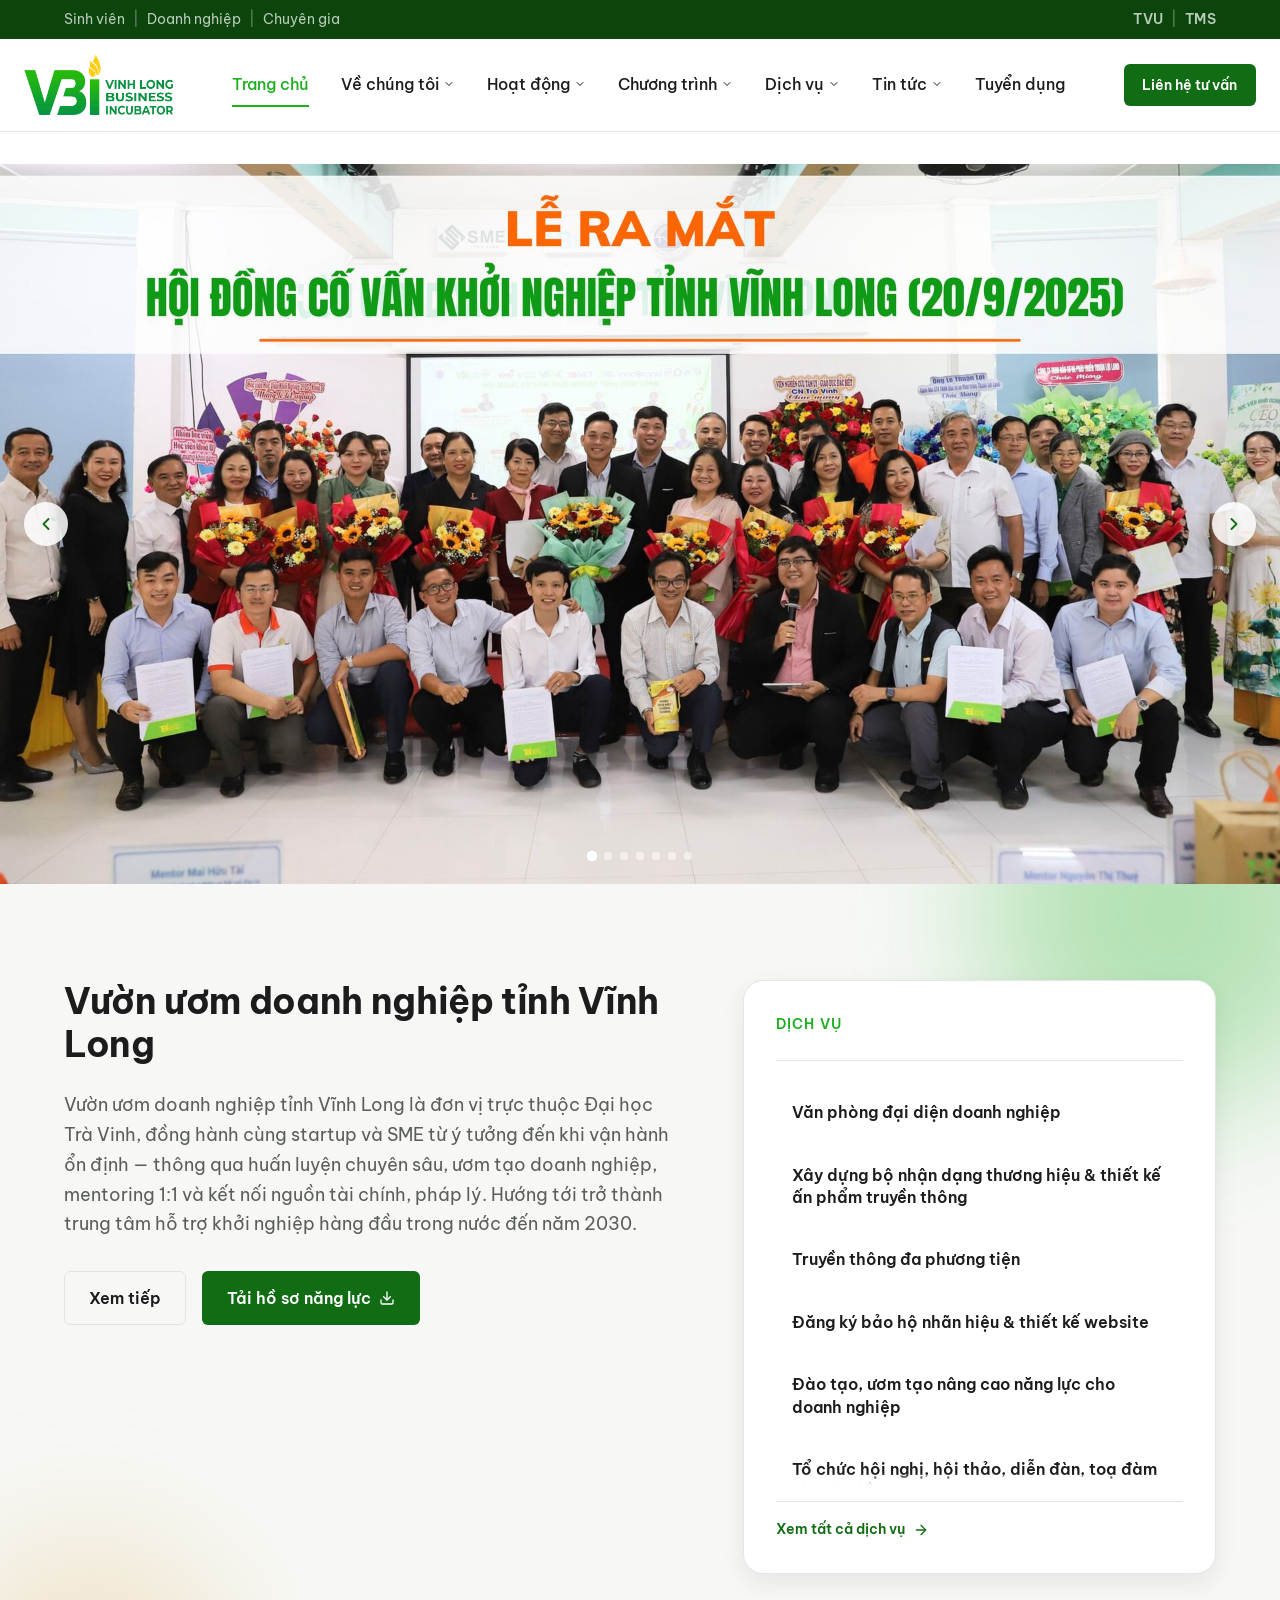
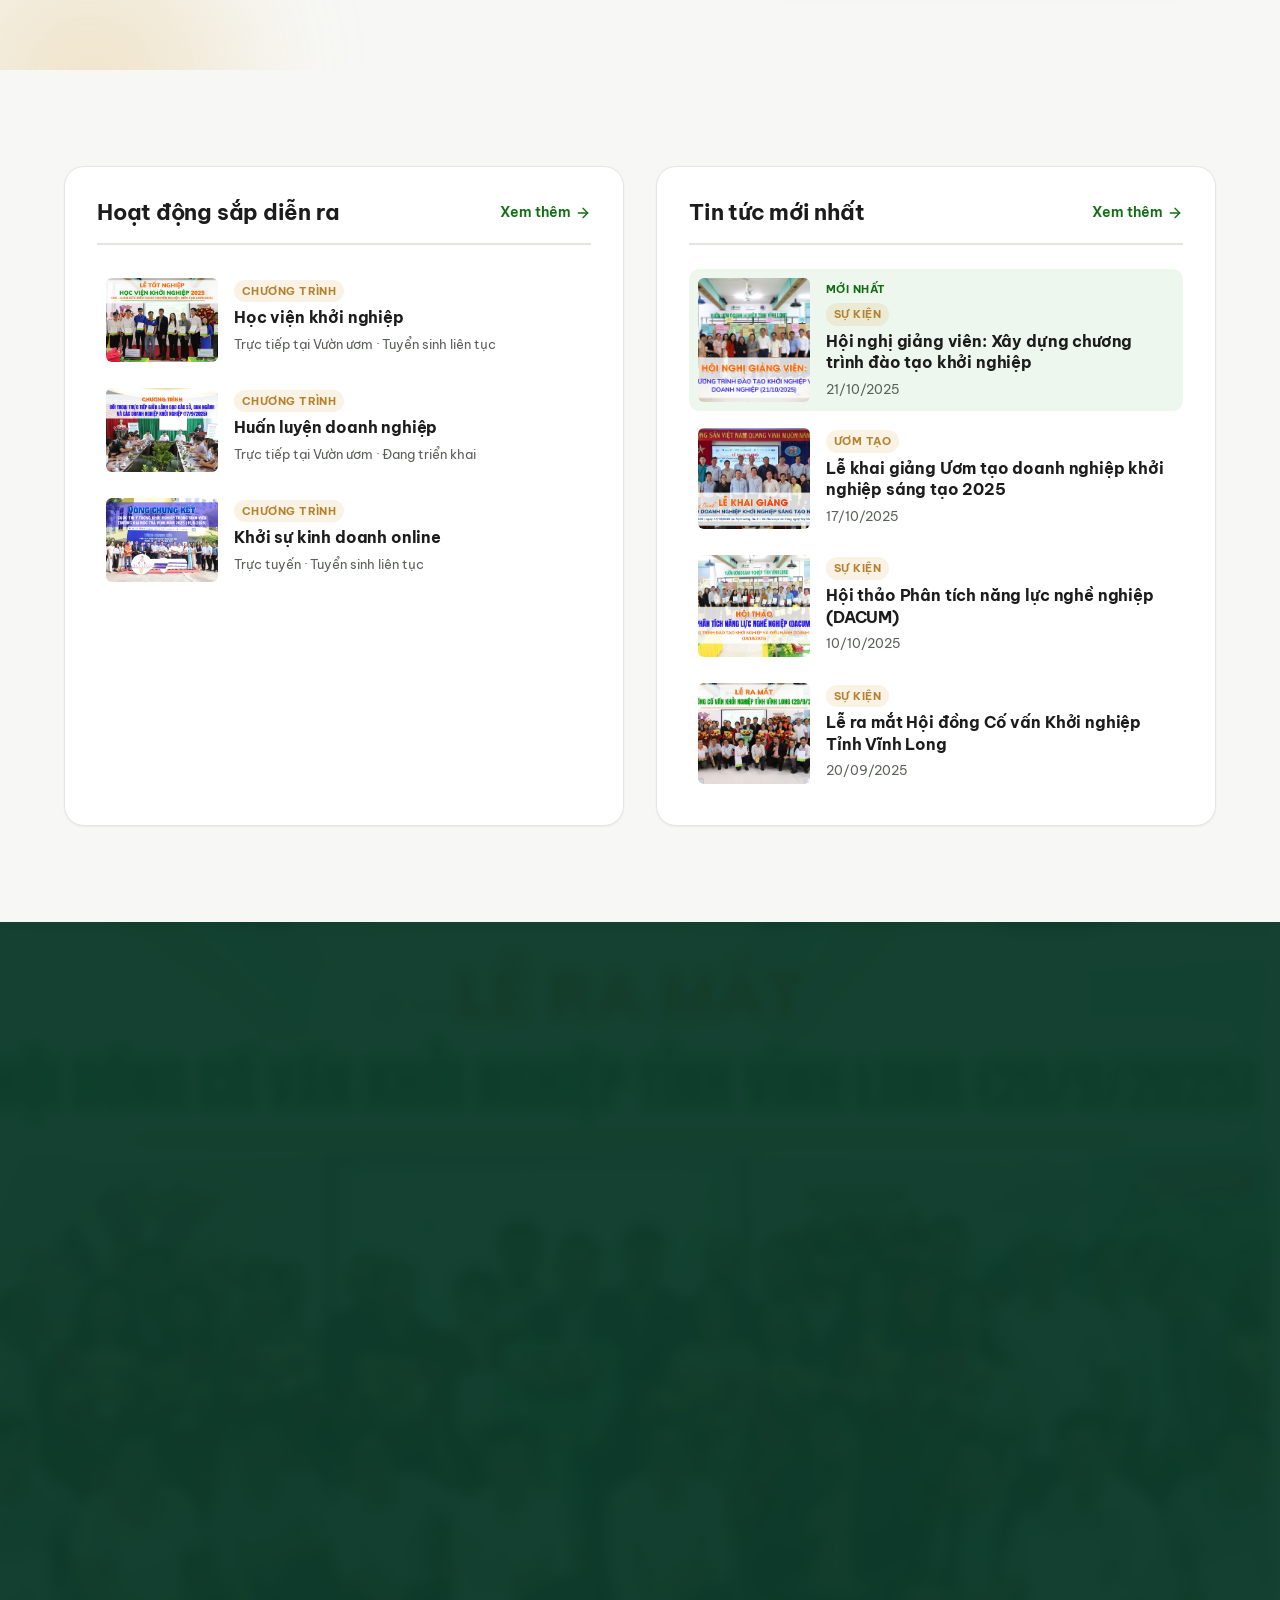
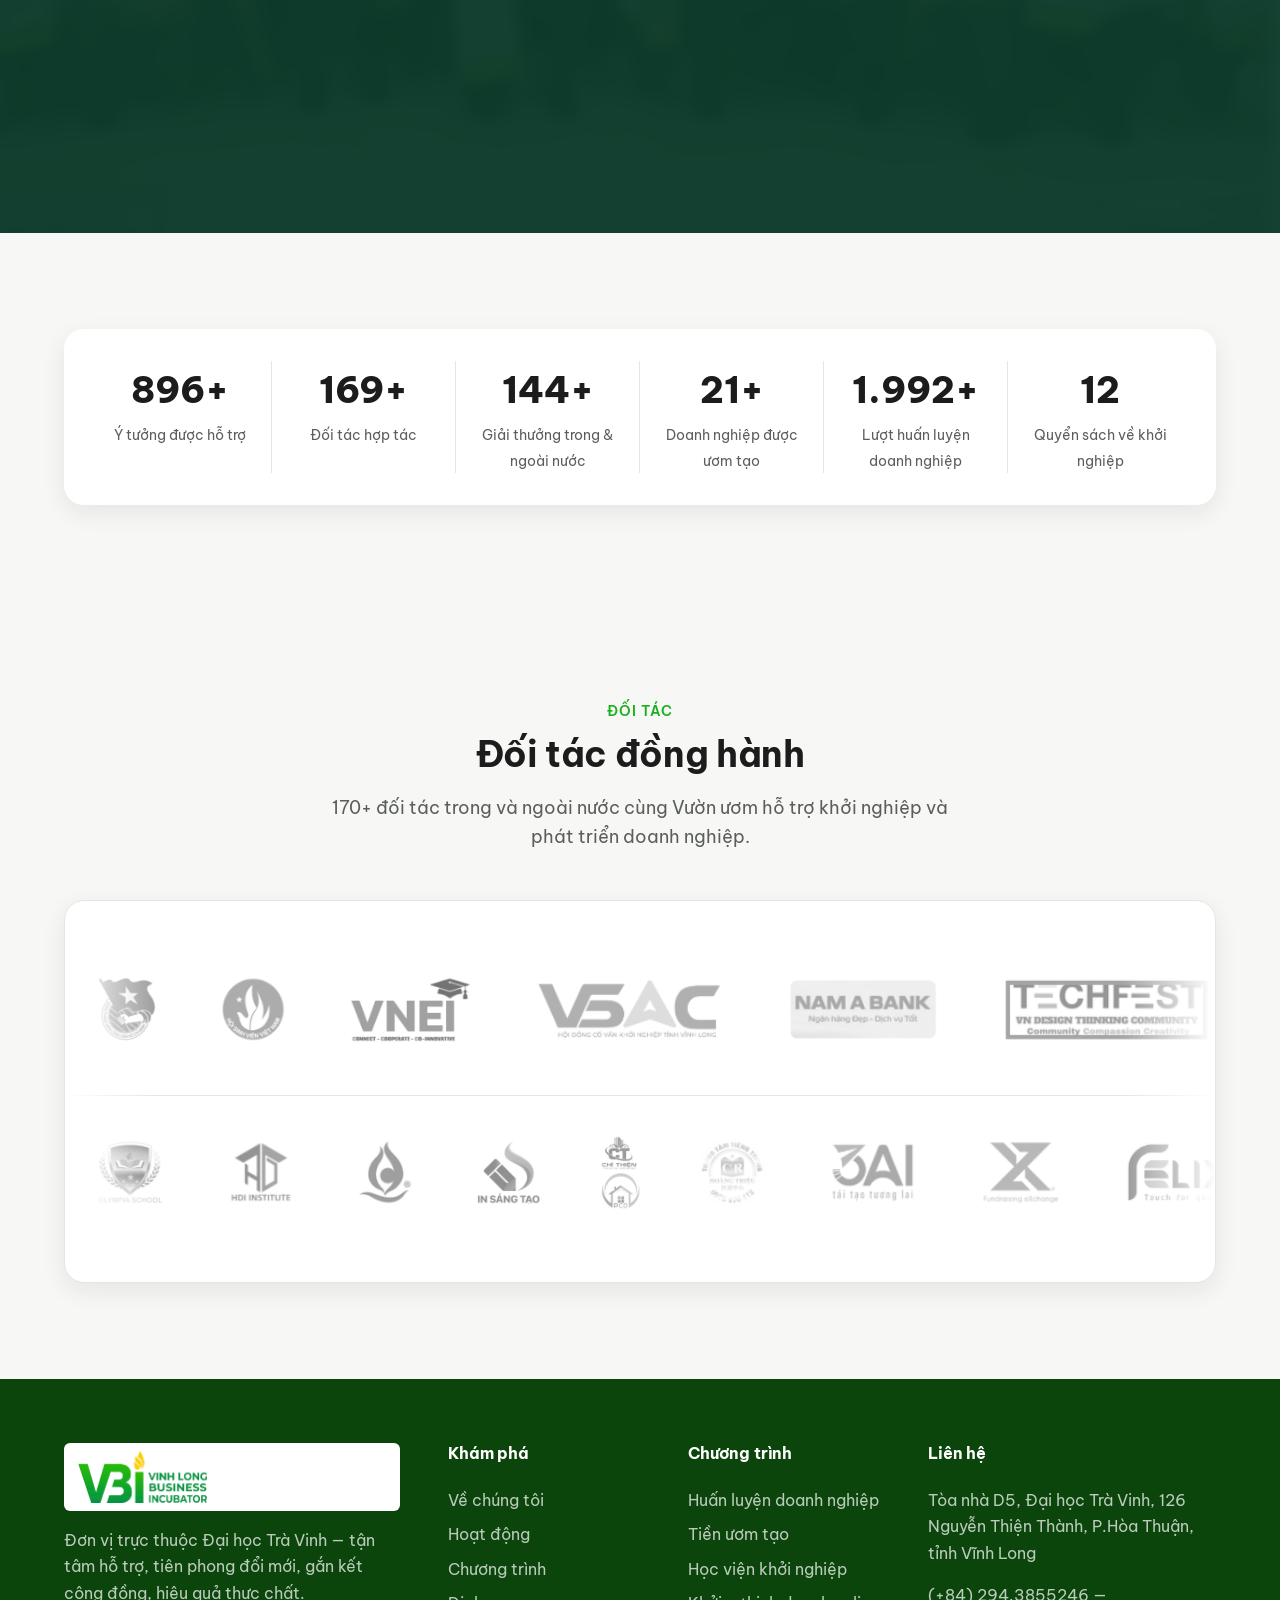
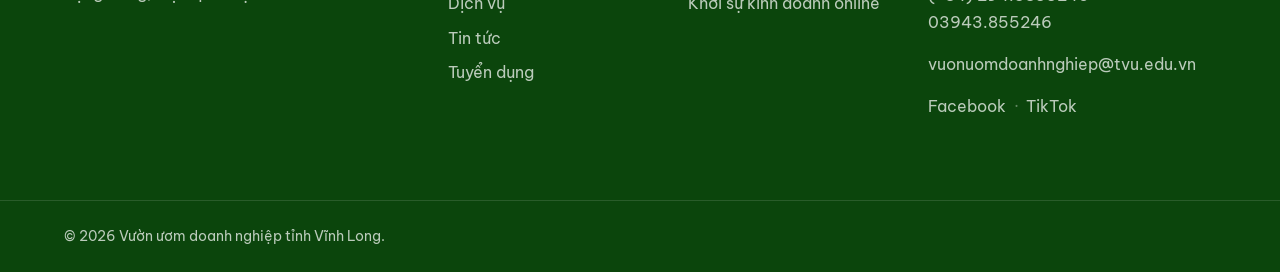
==== commit d55a9c40: "Bỏ thanh lọc tab ở khối Hoạt động tiêu biểu trên trang chủ Xoá dòng "Tất cả / Sự kiện / Đào tạo / R&" ====
--- a/index.html
+++ b/index.html
@@ -76,7 +76,8 @@
                 <span class="service-mini__title">Văn phòng đại diện doanh nghiệp</span>
               </a>
               <a href="dich-vu.html#xay-dung-thuong-hieu" class="service-mini">
-                <span class="service-mini__title">Xây dựng bộ nhận dạng thương hiệu &amp; thiết kế ấn phẩm truyền thông</span>
+                <span class="service-mini__title">Xây dựng bộ nhận dạng thương hiệu &amp; thiết kế ấn phẩm truyền
+                  thông</span>
               </a>
               <a href="dich-vu.html#truyen-thong" class="service-mini">
                 <span class="service-mini__title">Truyền thông đa phương tiện</span>
@@ -92,7 +93,11 @@
               </a>
             </div>
             <a href="dich-vu.html" class="hero-intro__services-more">Xem tất cả dịch vụ
-              <svg viewBox="0 0 24 24" fill="none" stroke="currentColor" stroke-width="2" stroke-linecap="round" stroke-linejoin="round"><path d="M5 12h14"/><path d="m12 5 7 7-7 7"/></svg>
+              <svg viewBox="0 0 24 24" fill="none" stroke="currentColor" stroke-width="2" stroke-linecap="round"
+                stroke-linejoin="round">
+                <path d="M5 12h14" />
+                <path d="m12 5 7 7-7 7" />
+              </svg>
             </a>
           </div>
 
@@ -259,13 +264,6 @@
           <p>Những sự kiện và chương trình ươm tạo nổi bật gần đây tại Vườn ươm.</p>
         </div>
 
-        <div class="featured-activities__tabs">
-          <a href="hoat-dong.html" class="tab-pill is-active">Tất cả</a>
-          <a href="hoat-dong.html#su-kien" class="tab-pill">Sự kiện</a>
-          <a href="hoat-dong.html#dao-tao" class="tab-pill">Đào tạo</a>
-          <a href="hoat-dong.html#rd" class="tab-pill">R&amp;D</a>
-        </div>
-
         <div class="featured-activities__grid">
           <a href="tin-tuc.html#tin-le-ra-mat-hoi-dong" class="news-card">
             <div class="news-card__media">
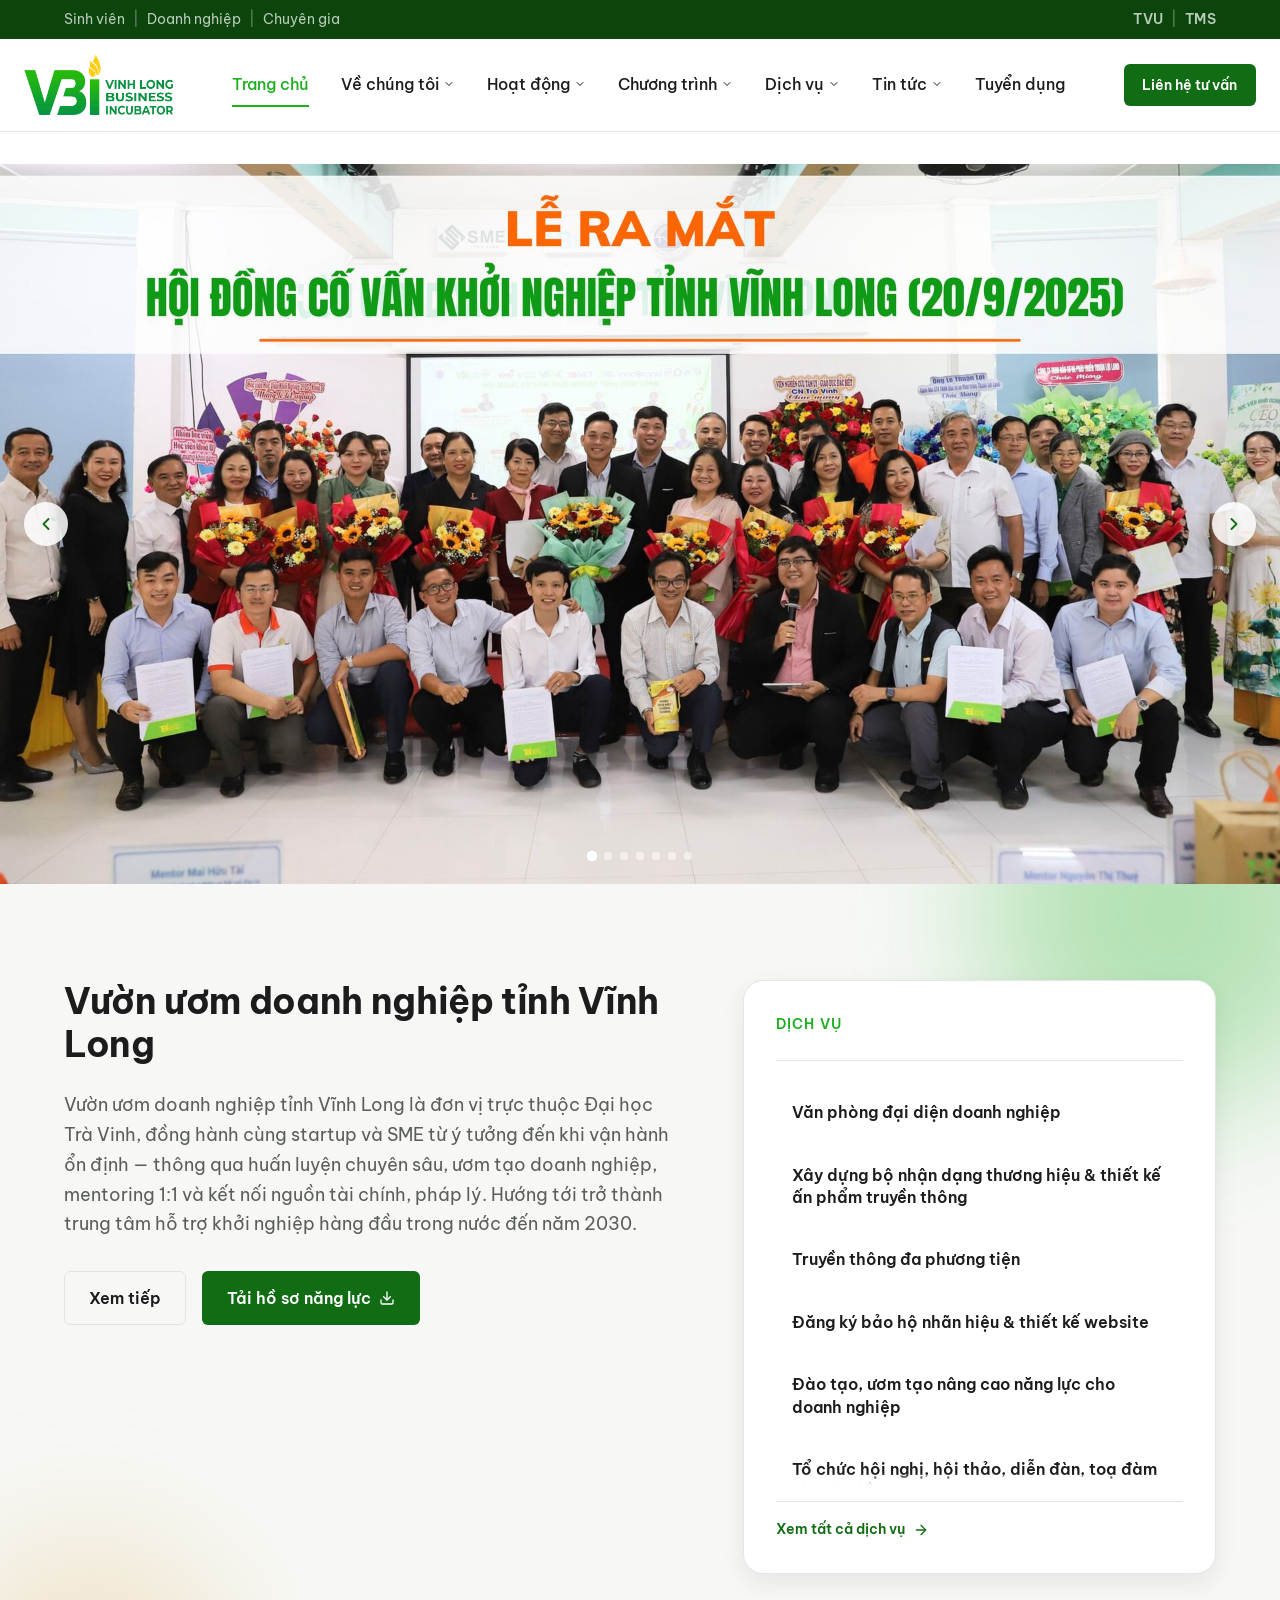
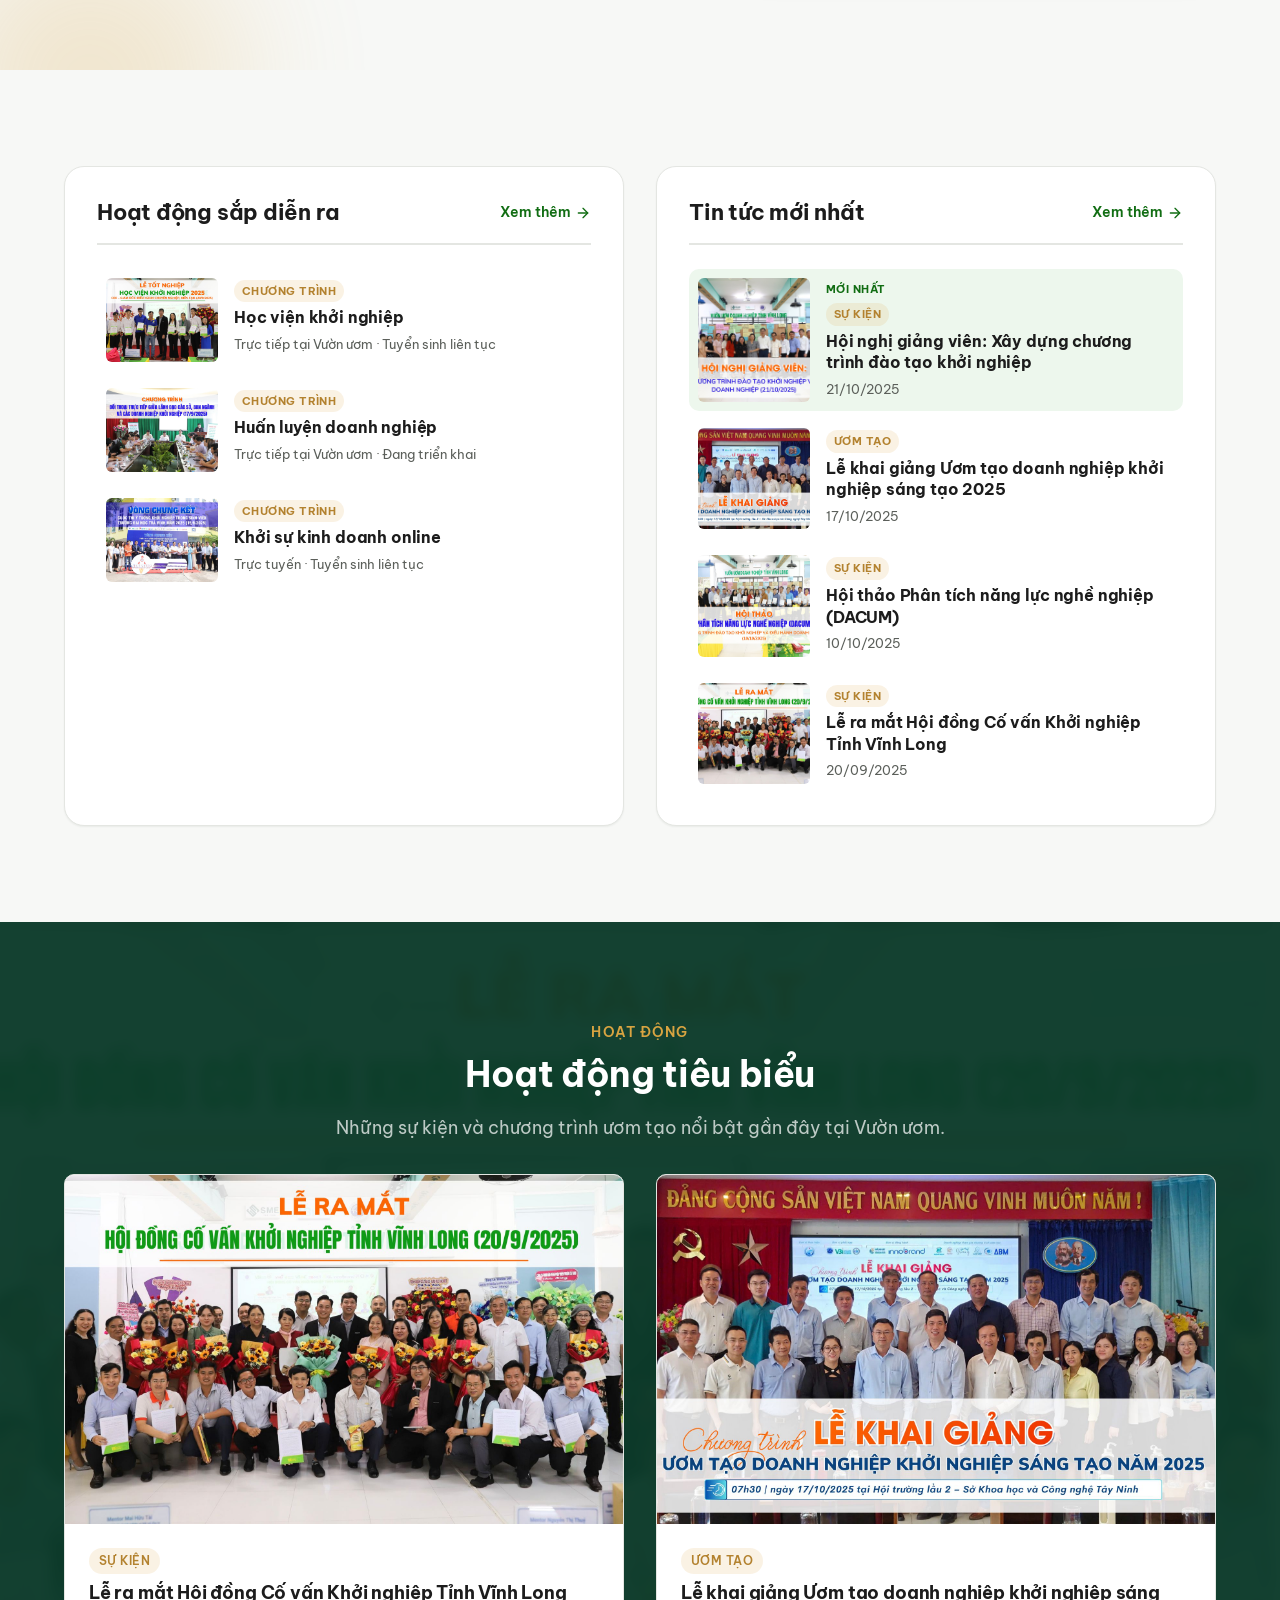
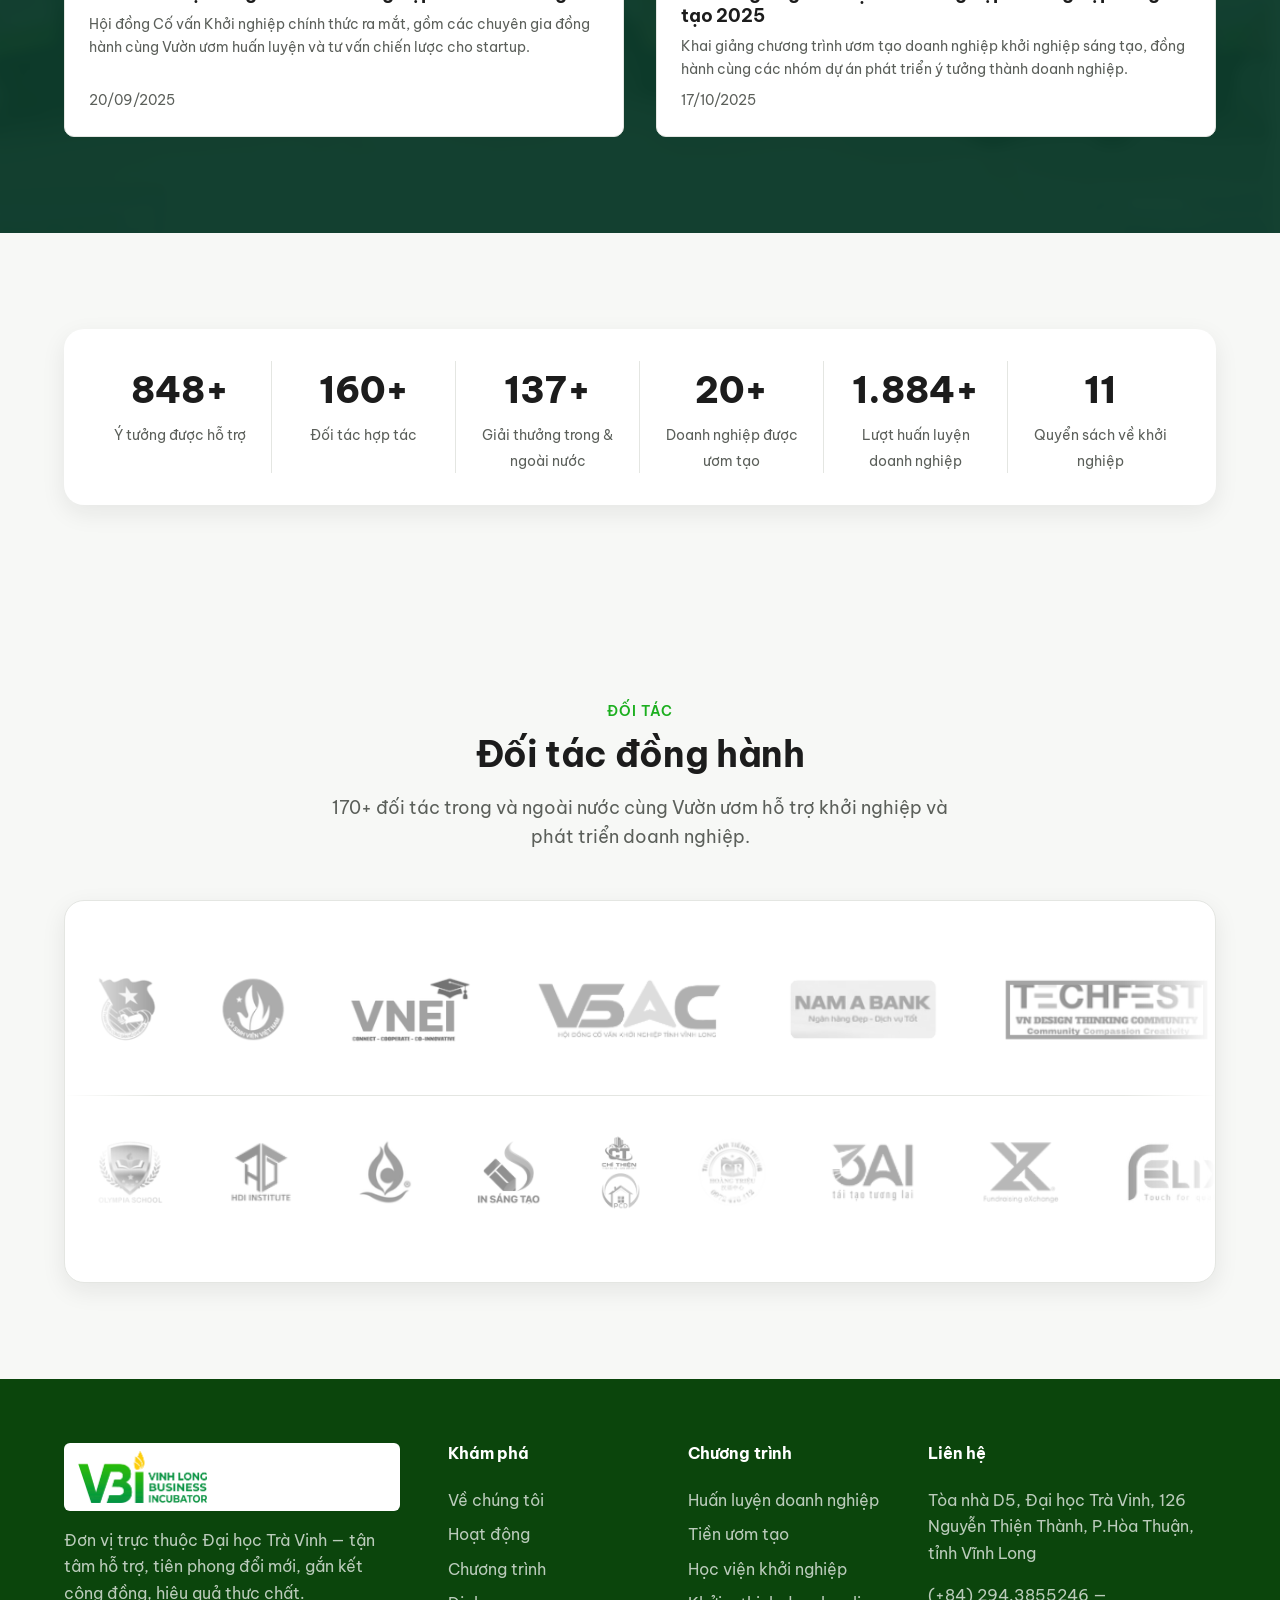
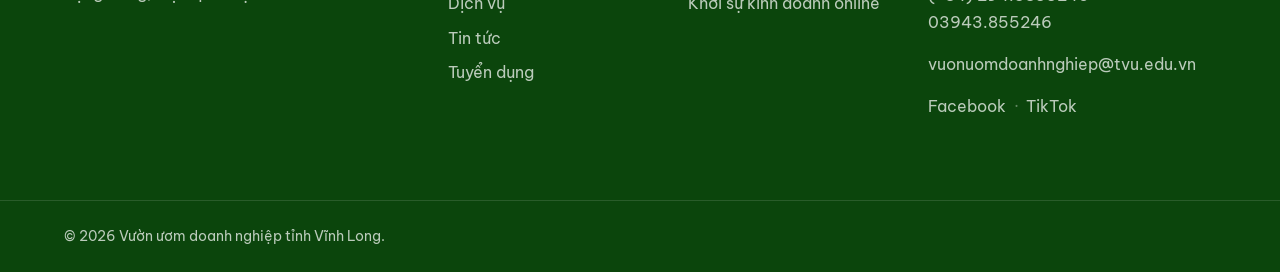
==== commit c29fff73: "Đồng bộ tiêu đề trang & giảm khoảng trắng thừa ở page-hero - Đưa tiêu đề trang xuống làm heading cho" ====
--- a/index.html
+++ b/index.html
@@ -14,9 +14,9 @@
   <link href="https://fonts.googleapis.com/css2?family=Be+Vietnam+Pro:wght@400;500;600;700;800&display=swap"
     rel="stylesheet" />
 
-  <link rel="stylesheet" href="assets/css/base.css?v=20260708f" />
-  <link rel="stylesheet" href="assets/css/layout.css?v=20260708f" />
-  <link rel="stylesheet" href="assets/css/components.css?v=20260708f" />
+  <link rel="stylesheet" href="assets/css/base.css?v=20260708h" />
+  <link rel="stylesheet" href="assets/css/layout.css?v=20260708h" />
+  <link rel="stylesheet" href="assets/css/components.css?v=20260708h" />
 </head>
 
 <body>
@@ -539,8 +539,8 @@
     </svg>
   </button>
 
-  <script src="assets/js/main.js?v=20260708f"></script>
-  <script src="assets/js/scroll-reveal.js?v=20260708f"></script>
+  <script src="assets/js/main.js?v=20260708h"></script>
+  <script src="assets/js/scroll-reveal.js?v=20260708h"></script>
 </body>
 
 </html>
--- a/assets/css/layout.css
+++ b/assets/css/layout.css
@@ -1856,7 +1856,11 @@
 
 .page-hero {
   background: var(--color-bg-alt);
-  padding-block: var(--space-6);
+  padding-block: var(--space-4);
+}
+
+.page-hero + .section {
+  padding-top: var(--space-6);
 }
 
 .breadcrumb {
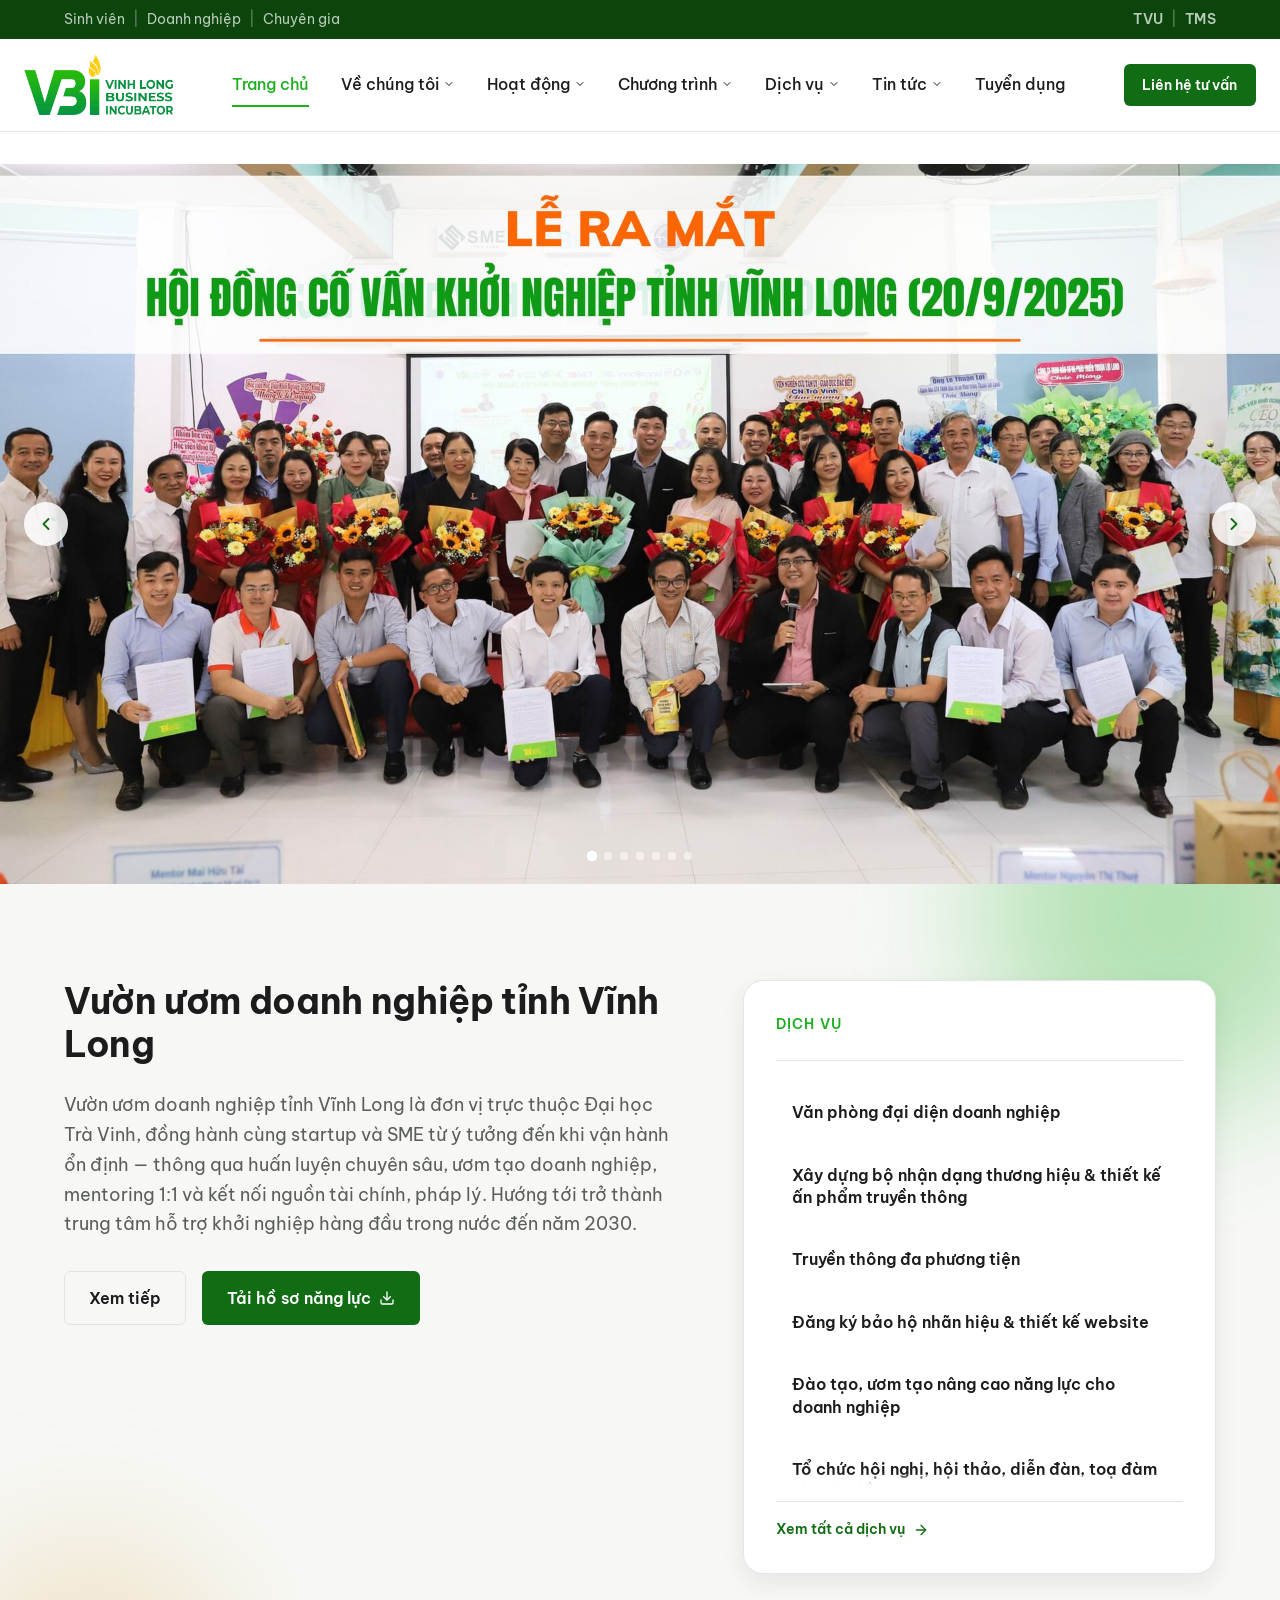
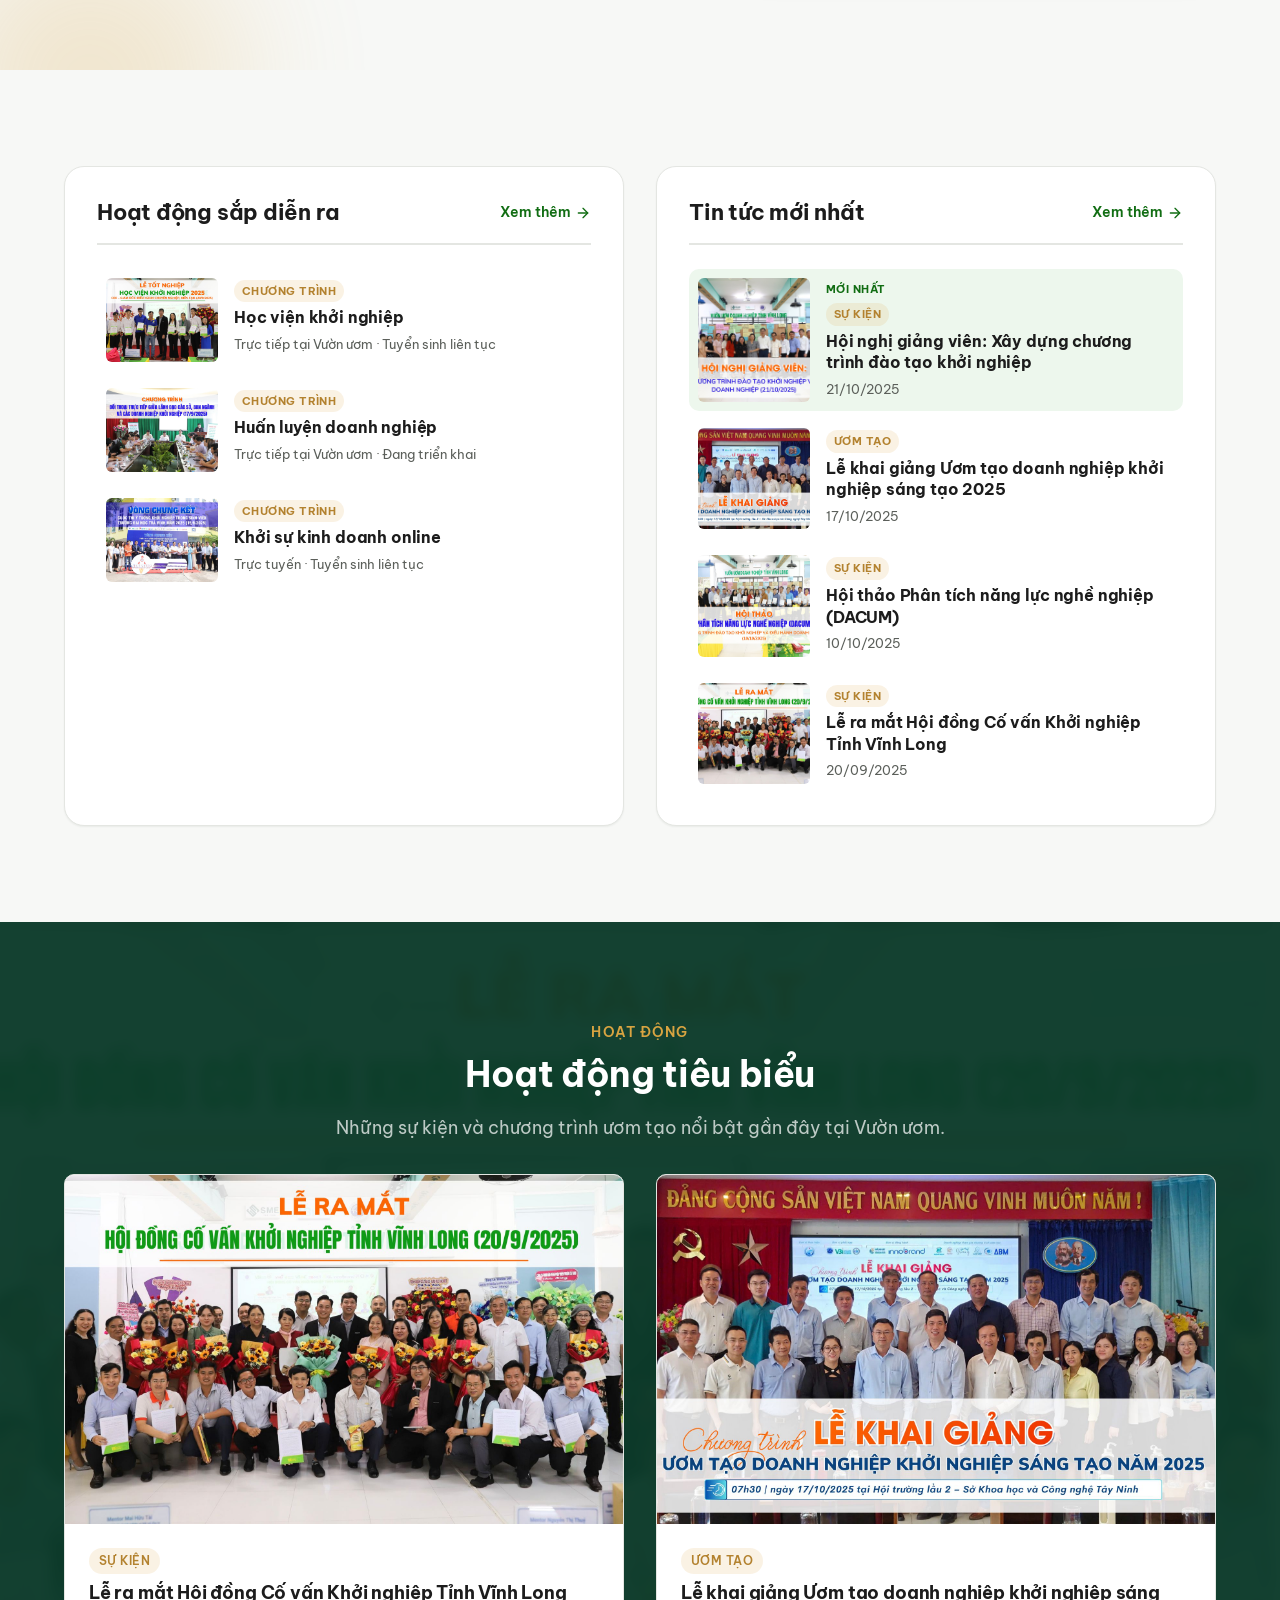
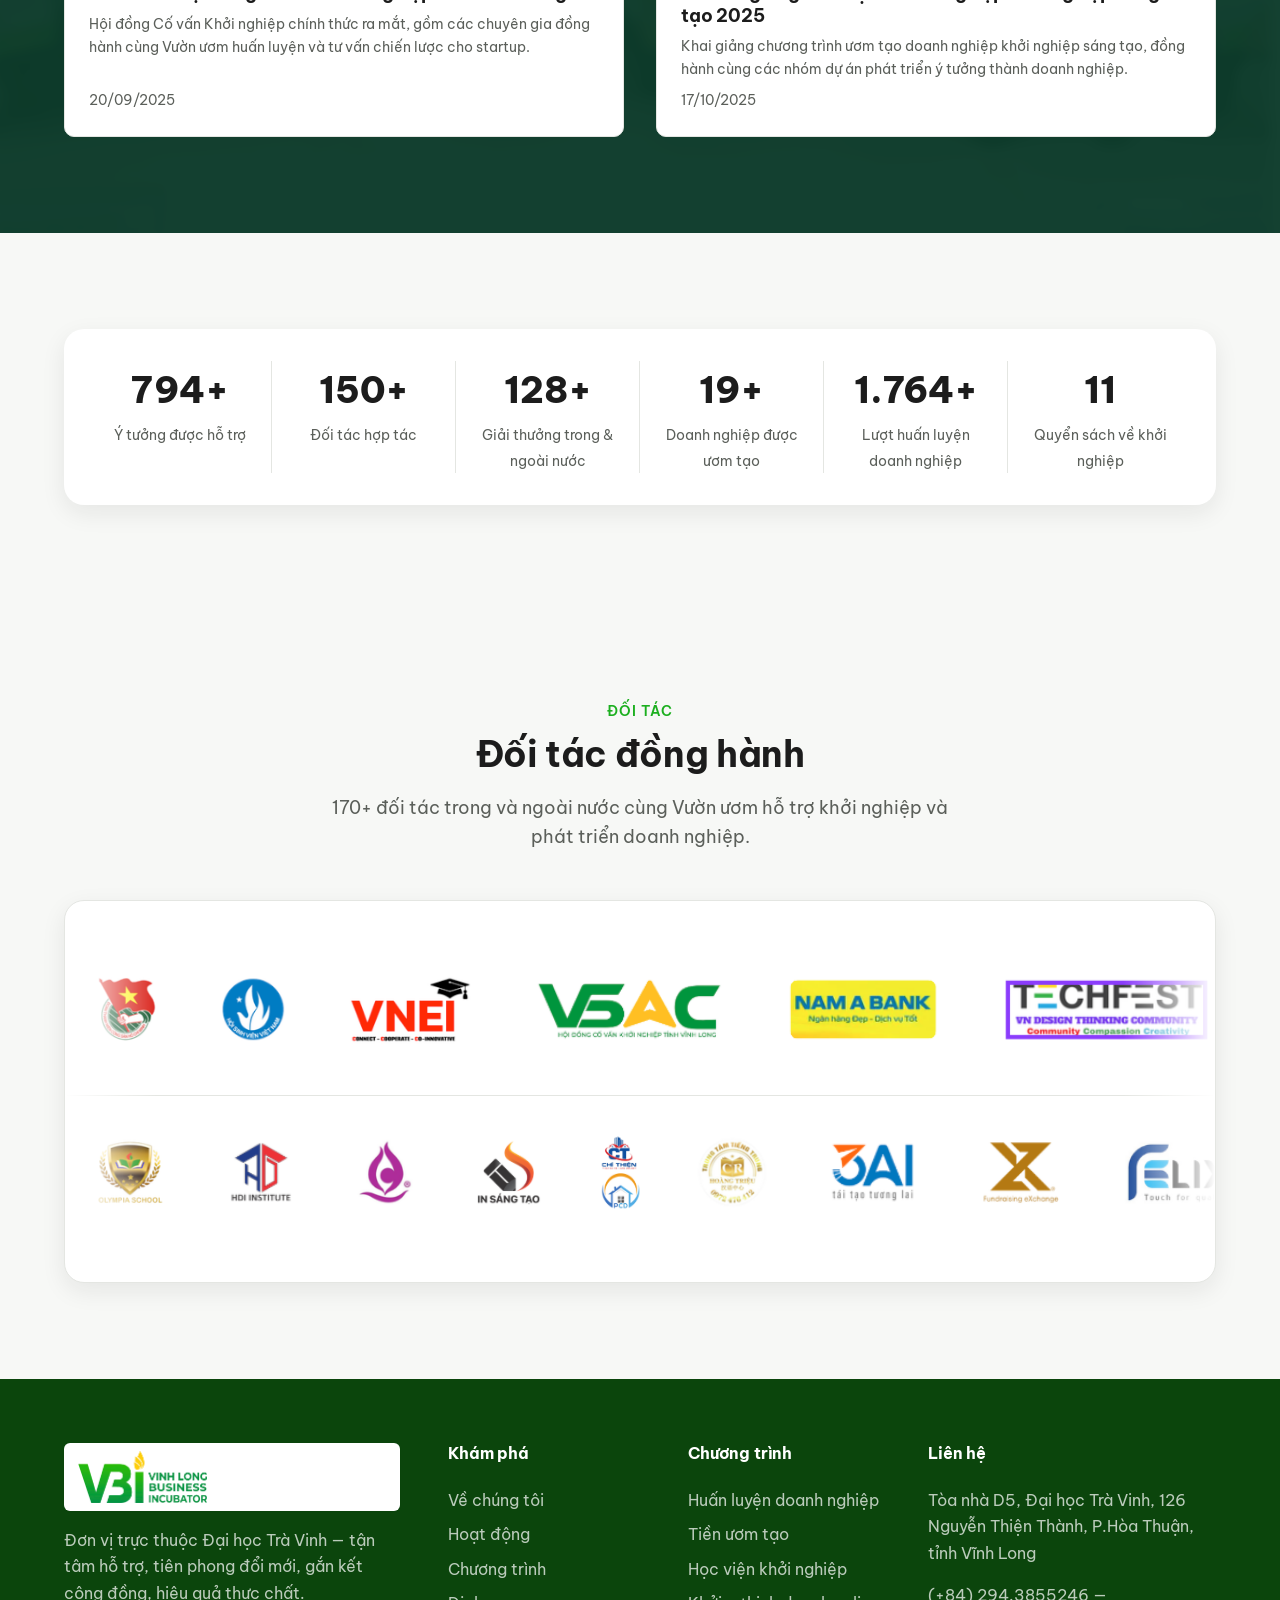
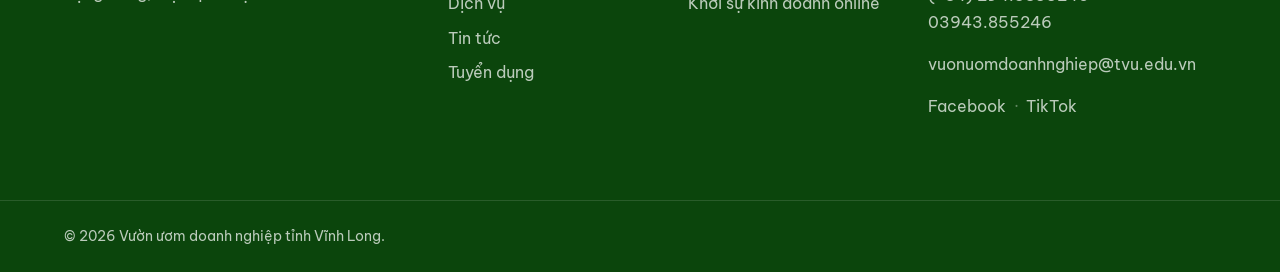
==== commit bf7356c5: "Thêm nội dung Hội đồng Tư vấn & Ban đại diện doanh nghiệp; sửa lỗi cache ảnh - Trang Chuyên gia: tha" ====
--- a/index.html
+++ b/index.html
@@ -14,9 +14,9 @@
   <link href="https://fonts.googleapis.com/css2?family=Be+Vietnam+Pro:wght@400;500;600;700;800&display=swap"
     rel="stylesheet" />
 
-  <link rel="stylesheet" href="assets/css/base.css?v=20260708h" />
-  <link rel="stylesheet" href="assets/css/layout.css?v=20260708h" />
-  <link rel="stylesheet" href="assets/css/components.css?v=20260708h" />
+  <link rel="stylesheet" href="assets/css/base.css?v=20260708k" />
+  <link rel="stylesheet" href="assets/css/layout.css?v=20260708k" />
+  <link rel="stylesheet" href="assets/css/components.css?v=20260708k" />
 </head>
 
 <body>
@@ -108,7 +108,7 @@
               nghiệp, mentoring 1:1 và kết nối nguồn tài chính, pháp lý. Hướng tới trở thành trung tâm hỗ trợ khởi
               nghiệp hàng đầu trong nước đến năm 2030.</p>
             <div class="hero__actions">
-              <a href="ve-chung-toi.html#gioi-thieu" class="btn btn--outline">Xem tiếp</a>
+              <a href="https://canva.link/e2jdh45irva1kex" target="_blank" rel="noopener" class="btn btn--outline">Xem tiếp</a>
               <a href="https://canva.link/e2jdh45irva1kex" target="_blank" rel="noopener" class="btn btn--primary">
                 Tải hồ sơ năng lực
                 <svg viewBox="0 0 24 24" fill="none" stroke="currentColor" stroke-width="2" stroke-linecap="round"
@@ -539,8 +539,8 @@
     </svg>
   </button>
 
-  <script src="assets/js/main.js?v=20260708h"></script>
-  <script src="assets/js/scroll-reveal.js?v=20260708h"></script>
+  <script src="assets/js/main.js?v=20260708k"></script>
+  <script src="assets/js/scroll-reveal.js?v=20260708k"></script>
 </body>
 
 </html>
--- a/assets/css/layout.css
+++ b/assets/css/layout.css
@@ -1101,12 +1101,6 @@
   height: 100%;
   object-fit: cover;
   display: block;
-  filter: grayscale(1);
-  transition: filter 400ms ease;
-}
-
-.profile-card__media:hover img {
-  filter: grayscale(0);
 }
 
 .profile-card__intro .eyebrow {
@@ -1694,12 +1688,6 @@
   max-width: 237px;
   object-fit: contain;
   display: block;
-  filter: grayscale(1) opacity(0.55);
-  transition: filter var(--transition);
-}
-
-.partners-marquee__logo:hover img {
-  filter: grayscale(0) opacity(1);
 }
 
 @keyframes partners-scroll {
@@ -2081,6 +2069,95 @@
   }
 }
 
+/* ---------- Lưới thành viên (Hội đồng cố vấn / doanh nghiệp đồng hành) ---------- */
+.people-grid {
+  display: grid;
+  grid-template-columns: repeat(3, 1fr);
+  gap: var(--space-5);
+}
+
+.person-card {
+  display: flex;
+  flex-direction: column;
+  align-items: center;
+  text-align: center;
+  padding: var(--space-6) var(--space-5);
+  border: 1px solid var(--color-border);
+  border-radius: var(--radius-md);
+  background: var(--color-bg);
+  transition: box-shadow var(--transition), border-color var(--transition);
+}
+
+.person-card:hover {
+  border-color: transparent;
+  box-shadow: var(--shadow-md);
+}
+
+.person-card__photo {
+  width: 112px;
+  height: 112px;
+  border-radius: 50%;
+  object-fit: cover;
+  margin-bottom: var(--space-4);
+}
+
+.person-card__role {
+  display: inline-block;
+  font-size: var(--fs-sm);
+  font-weight: 600;
+  color: var(--color-primary);
+  background: var(--color-primary-tint);
+  padding: 3px 12px;
+  border-radius: 999px;
+  margin-bottom: var(--space-3);
+}
+
+.person-card__role--lead {
+  color: #fff;
+  background: var(--color-primary-dark);
+}
+
+.person-card__body {
+  display: flex;
+  flex-direction: column;
+  align-items: center;
+  width: 100%;
+}
+
+.person-card__body h3 {
+  font-size: var(--fs-md);
+  margin: 0 0 var(--space-3);
+}
+
+.person-card__body p {
+  margin: 0;
+  color: var(--color-text-muted);
+  font-size: var(--fs-sm);
+  line-height: 1.6;
+  text-align: left;
+}
+
+@media (max-width: 960px) {
+  .people-grid {
+    grid-template-columns: repeat(2, 1fr);
+  }
+}
+
+@media (max-width: 640px) {
+  .people-grid {
+    grid-template-columns: 1fr;
+  }
+
+  .person-card {
+    padding: var(--space-5) var(--space-4);
+  }
+
+  .person-card__photo {
+    width: 96px;
+    height: 96px;
+  }
+}
+
 /* ---------- Grid nội dung 2 cột (sidebar) ---------- */
 .content-layout {
   display: grid;
